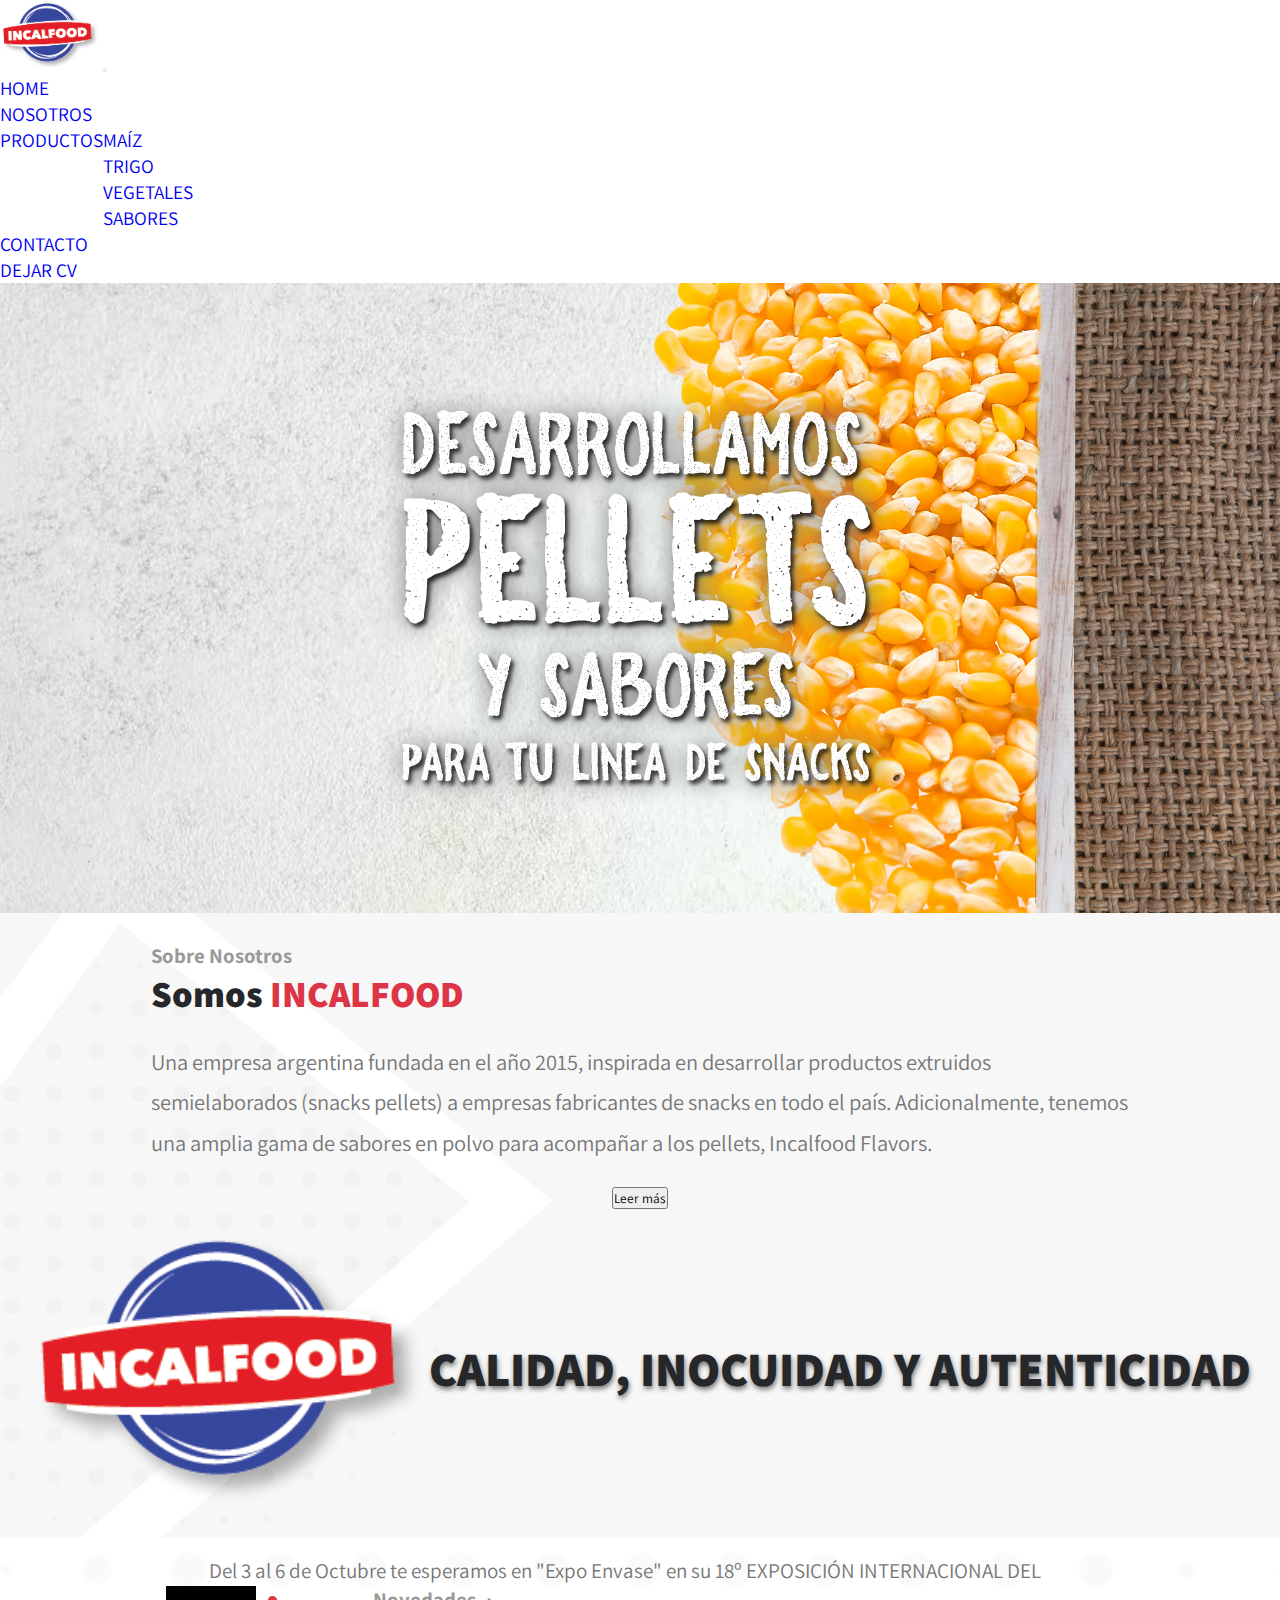
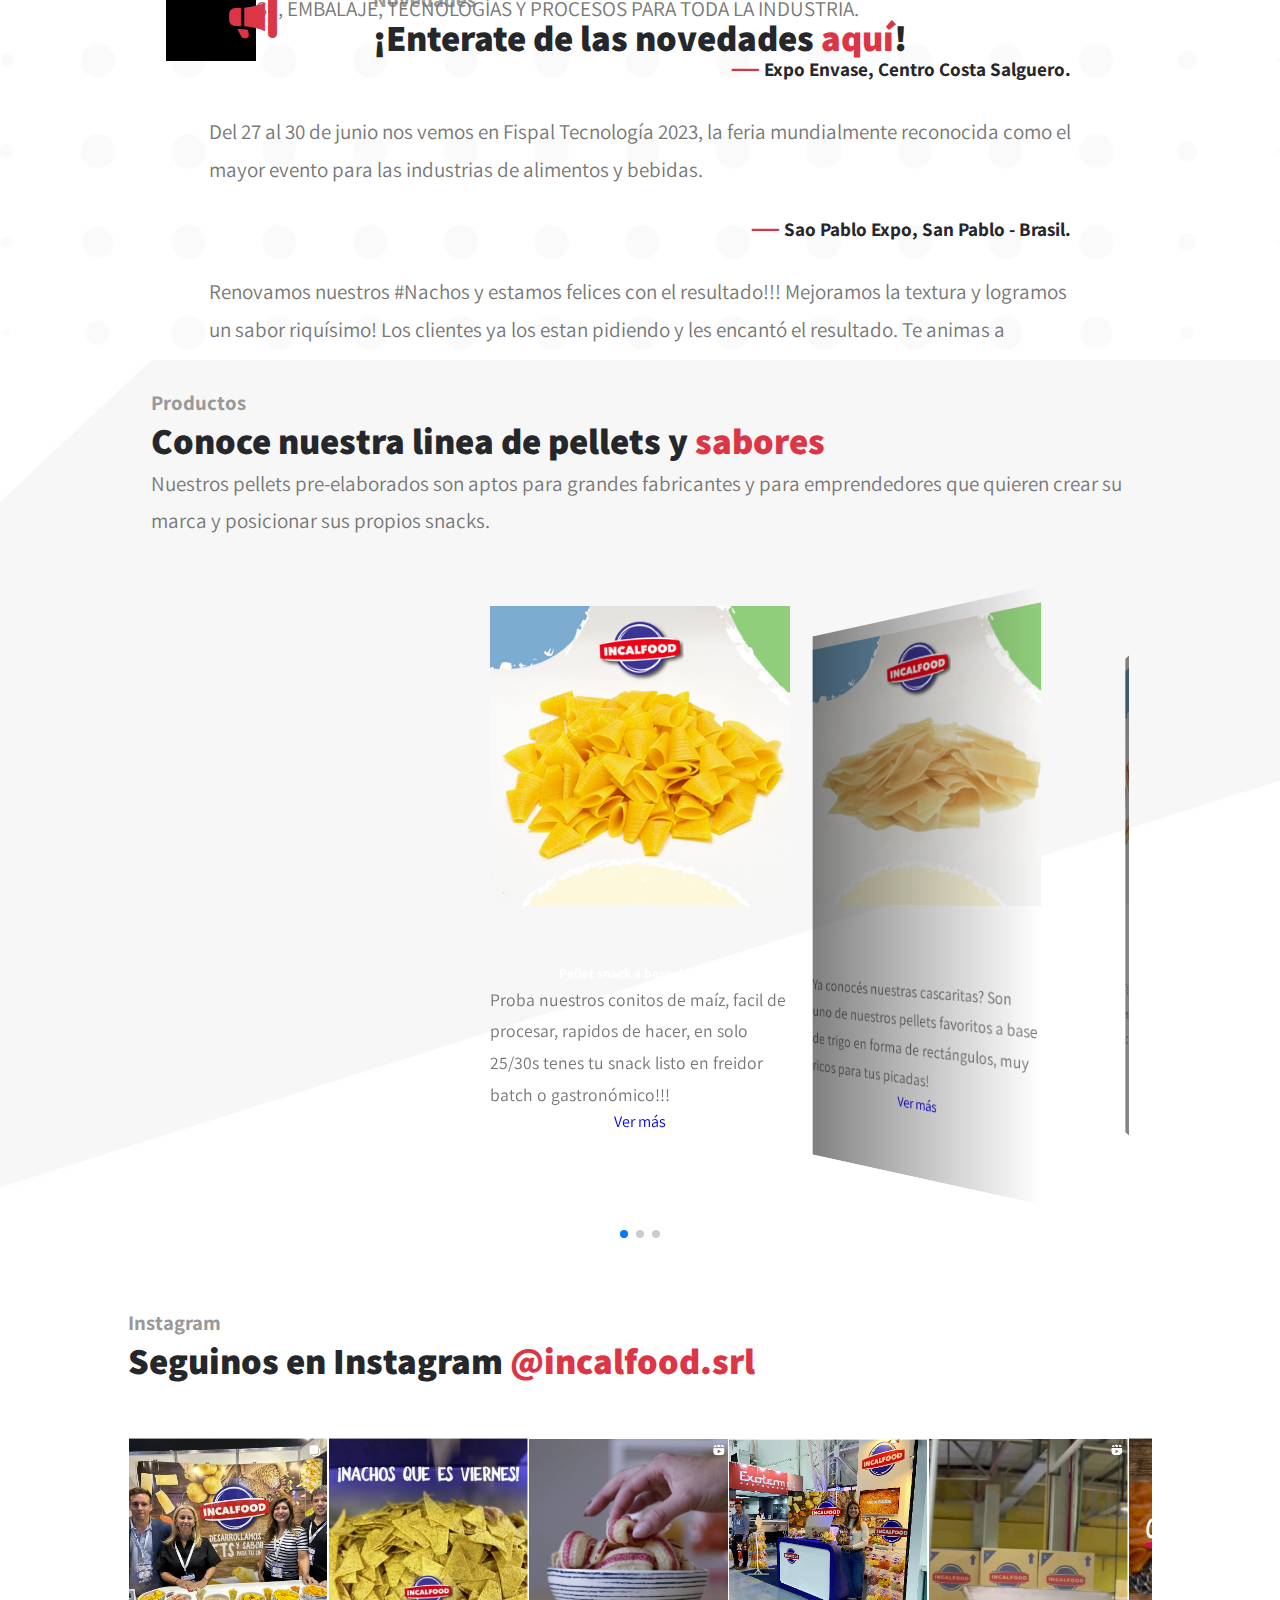
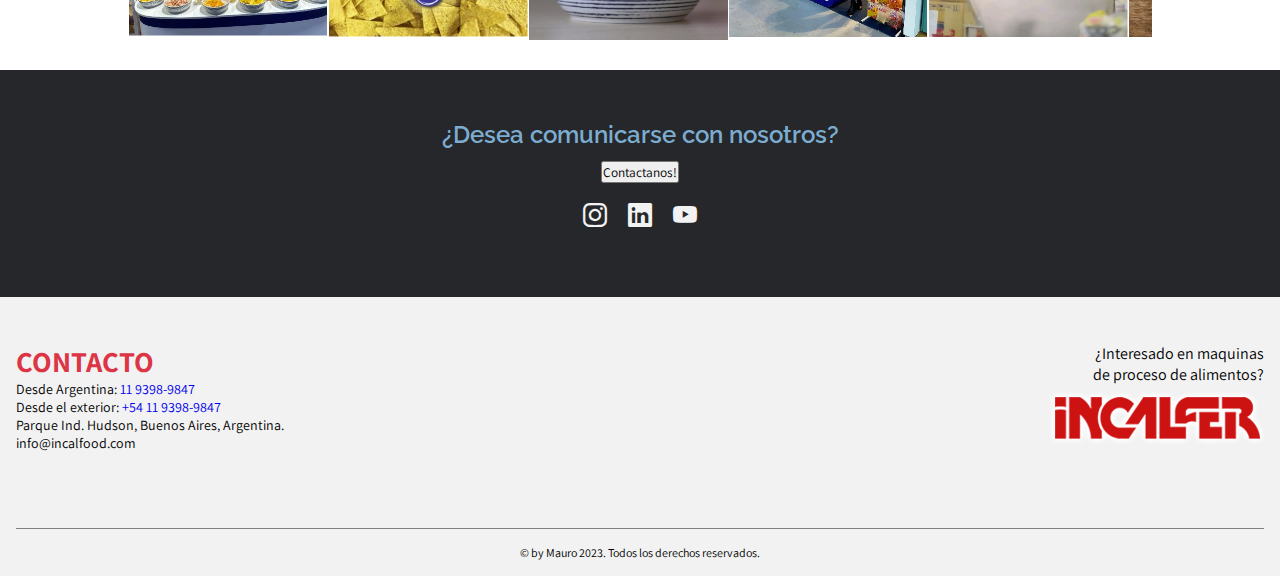
==== index.html @ 0819e93d "termino las pages de pellets items" ====
<!DOCTYPE html>
<html lang="en">

<head>
    <meta charset="UTF-8">
    <meta name="viewport" content="width=device-width, initial-scale=1.0">
    <link rel="apple-touch-icon" sizes="180x180" href="./img/favicon/apple-touch-icon.png">
    <link rel="icon" type="image/png" sizes="32x32" href="./img/favicon/favicon-32x32.png">
    <link rel="icon" type="image/png" sizes="16x16" href="./img/favicon/favicon-16x16.png">
    <link rel="manifest" href="./img/favicon/site.webmanifest">
    <title>Incalfood - Pellets y Sabores para Snacks</title>
    <meta name="description" content="Investigamos y desarrollamos snacks pre-elaborados. Somos Incalfood - Pellets Y Sabores Para Snacks. Pellets de Maíz. Productos Extruidos. Pellets de Trigo.">
    <meta name="keywords" content="Pellets Y Sabores Para Snacks. Pellets de Maíz. Productos Extruidos. Pellets de Trigo.">
    <link href="https://cdn.jsdelivr.net/npm/bootstrap@5.3.1/dist/css/bootstrap.min.css" rel="stylesheet"
        integrity="sha384-4bw+/aepP/YC94hEpVNVgiZdgIC5+VKNBQNGCHeKRQN+PtmoHDEXuppvnDJzQIu9" crossorigin="anonymous">
    <link rel="stylesheet" href="https://cdn.jsdelivr.net/npm/bootstrap-icons@1.10.5/font/bootstrap-icons.css">
    <link
    rel="stylesheet"
    href="https://cdn.jsdelivr.net/npm/swiper@10/swiper-bundle.min.css"
    />
    <link rel="stylesheet" href="./css/styles.css">
</head>
<body>
    <header>
        <!-- <nav class="navbar navbar-expand-lg bg-body-tertiary">
            <div class="container-fluid">
                <a class="navbar-brand" href="./index.html">
                    <img src="./img/Incalfood-Logo-1.png" alt="logo" width="100">
                  </a>
              <button class="navbar-toggler" type="button" data-bs-toggle="collapse" data-bs-target="#navbarNavAltMarkup" aria-controls="navbarNavAltMarkup" aria-expanded="false" aria-label="Toggle navigation">
                <span class="navbar-toggler-icon"></span>
              </button>
              <div class="collapse navbar-collapse" id="navbarNavAltMarkup">
                <div class="navbar-nav">
                  <a class="nav-link active" aria-current="page" href="index.html">Home</a>
                  <a class="nav-link" href="./pages/nosotros.html">Nosotros</a>
                  <a class="nav-link" href="./pages/productos.html">Productos</a>
                  <a class="nav-link" href="./pages/contacto.html">Contacto</a>
                  <a class="nav-link" href="./pages/dejarCv.html">Dejar cv</a>
                </div>
              </div>
            </div>
        </nav> -->
        <nav class="navbar navbar-expand-lg bg-body-tertiary">
            <div class="container-fluid">
                <a class="navbar-brand" href="../index.html">
                    <img src="../img/Incalfood-Logo-1.png" alt="logo" width="100">
                </a>
              <button class="navbar-toggler" type="button" data-bs-toggle="collapse" data-bs-target="#navbarNavDropdown" aria-controls="navbarNavDropdown" aria-expanded="false" aria-label="Toggle navigation">
                <span class="navbar-toggler-icon"></span>
              </button>
              <div class="collapse navbar-collapse" id="navbarNavDropdown">
                <ul class="navbar-nav">
                  <li class="nav-item">
                    <a class="nav-link active" aria-current="page" href="./index.html">Home</a>
                  </li>
                  <li class="nav-item">
                    <a class="nav-link" href="./pages/nosotros.html">Nosotros</a>
                  </li>
                  <li class="nav-item dropdown flexs">
                    <a class="nav-link" href="./pages/productos.html">Productos</a>
                    <a class="nav-link dropdown-toggle" href="..." role="button" data-bs-toggle="dropdown" aria-expanded="false"></a>
                    <ul class="dropdown-menu">
                      <li><a class="dropdown-item" href="./pages/maiz-producto.html">Maíz</a></li>
                      <li><a class="dropdown-item" href="./pages/trigo-producto.html">Trigo</a></li>
                      <li><a class="dropdown-item" href="./pages/vegetales-producto.html">Vegetales</a></li>
                      <li><a class="dropdown-item" href="#">Sabores</a></li>
                    </ul>
                  </li>                  
                  <li class="nav-item">
                    <a class="nav-link" href="./pages/contacto.html">Contacto</a>
                  </li>
                  <li class="nav-item">
                    <a class="nav-link" href="./pages/dejarCv.html">Dejar cv</a>
                  </li>
                </ul>
              </div>
            </div>
        </nav>
    </header>
    <main>
        
            <section class="hero__main">
                <!-- <article class="hero__main-ani">
                    <picture class="hero__main-ani--img">
                        <img src="./img/animation/maizb.png" alt="">
                    </picture>
                </article> -->
                <article class="hero__main-title">
                    <div class="hero__main-title-img">
                        <div class="title-top">
                            <img src="./img/title.png" alt="imagen titulo Desarrollamos Pellets">
                        </div>
                        <div class="title-buttom">
                            <img src="./img/title2.png" alt="imagen titulo Y sabores">
                        </div>
                    </div>
                </article>
            </section>
            <!-- INICIO SECCION SOBRE NOSOTROS -->
            <section class="about-us__cnt">
                <article class="about-us">
                    <div class="about-us__text">
                        <h3>Sobre Nosotros</h3>
                        <h2>Somos <span>INCALFOOD</span></h2>
                        <p>Una empresa argentina fundada en el año 2015, 
                           inspirada en desarrollar productos extruidos 
                           semielaborados (snacks pellets) a empresas fabricantes 
                           de snacks en todo el país. Adicionalmente, tenemos una 
                           amplia gama de sabores en polvo para acompañar a los 
                           pellets, Incalfood Flavors.
                        </p>
                        <div class="button-center">
                            <a href="./pages/nosotros.html"><button type="button" class="btn btn-outline-danger">Leer más</button></a>                      
                        </div>
                    </div>
                    <div class="about-us__img">
                        <img src="./img/Incalfood-Logo-1.png" alt="logo de la empresa">
                        <h2>Calidad, inocuidad y autenticidad</h2>
                    </div>
                </article>
            </section>
            <!-- FIN DE SECCION SOBRE NOSOTROS -->
            <!-- INICIO SECCION NOVEDADES -->
            <section class="container-news">
                <div class="news">
                    <article class="news__icon">
                        <div class="news__icon-cnt">
                            <div class="news__icon-cnt--box">
                                <div class="news__icon-cnt--box-icon"><i class="bi bi-megaphone-fill"></i></div>
                            </div>
                        </div>
                        <div class="news__title">
                            <h3>Novedades</h3>
                            <h2>¡Enterate de las novedades <span>aquí</span>!</h2>
                        </div>
                    </article>
                    <article class="news-carousel">
                        <div id="carouselExampleInterval" class="carousel-dark slide" data-bs-ride="carousel">
                            <div class="carousel-inner">
                              <div class="carousel-item active" data-bs-interval="10000">
                                <div class="news-carousel__body">
                                    <div class="news-carousel__body--text">
                                        <p>Del 3 al 6 de Octubre te esperamos en "Expo Envase" en su 18º EXPOSICIÓN INTERNACIONAL DEL ENVASE, 
                                            EMBALAJE, TECNOLOGÍAS Y PROCESOS PARA TODA LA INDUSTRIA.</p>
                                    </div>
                                    <div class="news-carousel__body--item">
                                        <p class="item-text"><span><i class="bi bi-dash-lg"></i></span> Expo Envase, Centro Costa Salguero.</p>
                                    </div>
                                </div>
                              </div>
                              <div class="carousel-item" data-bs-interval="10000">
                                <div class="news-carousel__body">
                                    <div class="news-carousel__body--text">
                                        <p>Del 27 al 30 de junio nos vemos en Fispal Tecnología 2023, la feria mundialmente reconocida como el 
                                            mayor evento para las industrias de alimentos y bebidas.</p>
                                    </div>
                                    <div class="news-carousel__body--item">
                                        <p class="item-text"><span><i class="bi bi-dash-lg"></i></span> Sao Pablo Expo, San Pablo - Brasil.</p>
                                    </div>
                                </div>
                              </div>
                              <div class="carousel-item" data-bs-interval="10000">
                                    <div class="news-carousel__body--text">
                                        <p>Renovamos nuestros #Nachos y estamos felices con el resultado!!! Mejoramos la textura y logramos un sabor riquísimo! Los clientes ya los estan pidiendo y les encantó el resultado. Te animas a probarlos?</p>
                                    </div>
                                    <div class="news-carousel__body--item">
                                        <p class="item-text">Nueva Formula! Mejor textura y mas sabor</p>
                                    </div>
                              </div>
                            </div>
                        </div>
                    </article>
                </div>
            </section>
            <!-- FIN DE SECCION NOVEDADES -->
            <!-- INICIO DE SECCION PRODUCTOS -->
            <section class="snacks">
                <article class="snacks-cnt">
                    <div class="snacks-cnt__text">
                        <h3>Productos</h3>
                        <h2>Conoce nuestra linea de pellets y <span>sabores</span></h2>
                        <p>Nuestros pellets pre-elaborados son aptos para grandes fabricantes y 
                            para emprendedores que quieren crear su marca y posicionar 
                            sus propios snacks.
                        </p>
                    </div>
                    <div class="snacks-cnt__products">
                        <div class="swiper mySwiper">
                            <div class="swiper-wrapper">
                              <div class="swiper-slide">
                                <div class="card">
                                    <img src="./img/snacks-product/maiz-product (1).jpeg" class="card-img-top" alt="...">
                                    <div class="card-body">
                                      <h5 class="card-title">Pellet snack a base de maíz</h5>
                                      <p class="card-text">Proba nuestros conitos de maíz, facil de procesar, rapidos de hacer, en solo 25/30s tenes tu snack listo en freidor batch o gastronómico!!!</p>
                                      <a href="./pages/productos.html" class="btn btn-success">Ver más</a>
                                    </div>
                                </div> 
                              </div>
                              <div class="swiper-slide">
                                <div class="card">
                                    <img src="./img/snacks-product/trigo-product (1).jpeg" class="card-img-top" alt="...">
                                    <div class="card-body">
                                      <h5 class="card-title">Pellet snack a base de trigo</h5>
                                      <p class="card-text">Ya conocés nuestras cascaritas? Son uno de nuestros pellets favoritos a base de trigo en forma de rectángulos, muy ricos para tus picadas! </p>
                                      <a href="./pages/productos.html" class="btn btn-success">Ver más</a>
                                    </div>
                                </div>
                              </div>
                              <div class="swiper-slide">
                                <div class="card">
                                    <img src="./img/snacks-product/flavors-fondo(1).jpeg" class="card-img-top" alt="...">
                                    <div class="card-body">
                                      <h5 class="card-title">Conoce nuestros sabores para tus snacks!</h5>
                                      <p class="card-text">Tenemos una amplia línea de sabores en polvo para acompañar los pellets, conoce Incalfood Flavors..</p>
                                      <a href="./pages/productos.html" class="btn btn-success">Ver más</a>
                                    </div>
                                </div>
                              </div>                              
                            </div>
                            <div class="swiper-pagination"></div>
                        </div>
                        
                    </div>                        
                </article>
            </section>
            <section class="instagram">
                <div class="instagram-text">
                    <h3>Instagram</h3>
                    <h2>Seguinos en Instagram <span>@incalfood.srl</span></h2>
                </div>
                <div class="instagram-slider">
                    <div class="instagram-slider__track">
                        <div class="instagram-slider__track--slide">
                            <img src="./img/miniaturas/grupo-personas.PNG" alt="ig01">
                        </div>
                        <div class="instagram-slider__track--slide">
                            <img src="./img/miniaturas/nachos.PNG" alt="ig02">
                        </div>
                        <div class="instagram-slider__track--slide">
                            <img src="./img/miniaturas/plato-pancetitas.PNG" alt="ig03">
                        </div>
                        <div class="instagram-slider__track--slide">
                            <img src="./img/miniaturas/expo-persona.PNG" alt="ig04">
                        </div>
                        <div class="instagram-slider__track--slide">
                            <img src="./img/miniaturas/cajas-produccion.PNG" alt="ig05">
                        </div>
                        <div class="instagram-slider__track--slide">
                            <img src="./img/miniaturas/video-conitos.PNG" alt="ig06">
                        </div>
    
                        <div class="instagram-slider__track--slide">
                            <img src="./img/miniaturas/grupo-personas.PNG" alt="ig01">
                        </div>
                        <div class="instagram-slider__track--slide">
                            <img src="./img/miniaturas/nachos.PNG" alt="ig02">
                        </div>
                        <div class="instagram-slider__track--slide">
                            <img src="./img/miniaturas/plato-pancetitas.PNG" alt="ig03">
                        </div>
                        <div class="instagram-slider__track--slide">
                            <img src="./img/miniaturas/expo-persona.PNG" alt="ig04">
                        </div>
                        <div class="instagram-slider__track--slide">
                            <img src="./img/miniaturas/cajas-produccion.PNG" alt="ig05">
                        </div>
                        <div class="instagram-slider__track--slide">
                            <img src="./img/miniaturas/video-conitos.PNG" alt="ig06">
                        </div>
                    </div>
                </div>
            </section>
        
    </main>
    <footer>
        <section class="communicate">
            <div class="communicate__text">
                <h2>¿Desea comunicarse con nosotros?</h2>
                <div class="button-center">
                    <a href="./pages/contacto.html"><button type="button" class="btn btn-outline-light">Contactanos!</button></a>                  
                </div>
            </div>
            <div class="communicate__social">
                <a href="#"><i class="bi bi-social bi-instagram"></i></a>
                <a href="#"><i class="bi bi-social bi-linkedin"></i></a>
                <a href="#"><i class="bi bi-social bi-youtube"></i></a>
            </div>
        </section>            
        <section class="footer__page">
            <div class="footer__top">
                <div class="footer__top--contact">
                    <h2>CONTACTO</h2>
                    <ul>
                        <li>Desde Argentina: <a href="1193989847">11 9398-9847</a></li>
                        <li>Desde el exterior: <a href="+541193989847">+54 11 9398-9847</a></li>
                        <li>Parque Ind. Hudson, Buenos Aires, Argentina.</li>
                        <li>info@incalfood.com</li>
                    </ul>
                </div>
                <div class="footer__top--incalfer">
                    <p>¿Interesado en maquinas
                        <br>de proceso de alimentos?
                    </p>
                    <a href="#">
                        <img src="./img/incalfer.png" alt="logo incalfer">
                    </a>
                </div>                
            </div>
            <div class="footer__bottom">
                <div class="footer__bottom--text">
                    <p>&copy; by Mauro 2023. Todos los derechos reservados.</p>
                </div>
            </div>
        </section>
    </footer>
    <script src="https://cdn.jsdelivr.net/npm/bootstrap@5.3.1/dist/js/bootstrap.bundle.min.js"
        integrity="sha384-HwwvtgBNo3bZJJLYd8oVXjrBZt8cqVSpeBNS5n7C8IVInixGAoxmnlMuBnhbgrkm"
        crossorigin="anonymous">
    </script>
    <script src="https://cdn.jsdelivr.net/npm/swiper@10/swiper-bundle.min.js"></script>
    <script>
        var swiper = new Swiper(".mySwiper", {
          effect: "coverflow",
          grabCursor: true,
          centeredSlides: true,
          slidesPerView: "auto",
          coverflowEffect: {
            rotate: 50,
            stretch: 0,
            depth: 100,
            modifier: 1,
            slideShadows: true,
          },
          pagination: {
            el: ".swiper-pagination",
          },
        });
      </script>
</body>

</html>
---- css/styles.css ----
@import url("https://fonts.googleapis.com/css2?family=Assistant:wght@600;700;800&family=Raleway:wght@300;400;500&family=Signika:wght@300;400;500;600;700&display=swap");
* {
  padding: 0;
  margin: 0;
  box-sizing: border-box;
  list-style: none;
  text-decoration: none;
  font-family: "Assistant", sans-serif;
}

img {
  max-width: 100%;
}

h3 {
  font-size: 1.5rem;
}

main h3 {
  color: #999;
  font-size: 1.3rem;
}
main h2 {
  font-size: 1.8rem;
  font-weight: 800;
  color: #25272a;
}
main h2 > span {
  color: #dc3545;
}
@media screen and (min-width: 992px) {
  main h2 {
    font-size: 2.3rem;
  }
}
main p {
  text-align: start;
  color: #777;
}
@media screen and (min-width: 768px) {
  main p {
    line-height: 1.8;
    font-size: 1.125rem;
  }
}
@media screen and (min-width: 992px) {
  main p {
    font-size: 1.3125rem;
  }
}

@media screen and (min-width: 992px) {
  .container-fluid {
    width: 80%;
  }
  .navbar-collapse {
    justify-content: center;
  }
  .navbar-nav {
    gap: 3rem;
    text-transform: uppercase;
    font-size: 1.2rem;
  }
}
.flexs {
  display: flex;
}

.navbar-nav {
  --bs-nav-link-color: #25272a;
  --bs-nav-link-hover-color: #dc3545;
  --bs-navbar-active-color:#35489e;
}

.button-center {
  display: flex;
  flex-wrap: wrap;
  justify-content: center;
  align-items: center;
}

body {
  width: 100%;
  display: flex;
  flex-direction: column;
  flex-wrap: wrap;
  align-content: center;
  justify-content: center;
  max-width: 152.5rem;
  margin: 0 auto;
}

main {
  display: flex;
  flex-direction: column;
  width: inherit;
}

footer {
  width: 100%;
}

.hero__banner, .hero__banner-lg {
  background-image: url(../img/hero.jpg);
  background-repeat: no-repeat;
  background-size: cover;
  background-position: center;
  display: flex;
  flex-direction: column;
  justify-content: center;
  align-items: center;
  padding: 3rem;
  height: 30vh;
  text-shadow: gray 1px 3px 5px;
}
@media screen and (min-width: 768px) {
  .hero__banner, .hero__banner-lg {
    align-items: start;
    height: 20vh;
  }
}
@media screen and (min-width: 992px) {
  .hero__banner, .hero__banner-lg {
    height: unset;
  }
}
.hero__banner > h2, .hero__banner-lg > h2, .hero__banner span, .hero__banner-lg span {
  color: #fe9402;
  font-family: "Signika", sans-serif;
  font-weight: 600;
  text-align: start;
  font-size: 4rem;
}
.hero__banner > h2 > span, .hero__banner-lg > h2 > span, .hero__banner span > span, .hero__banner-lg span > span {
  margin: 1rem;
}
@media screen and (min-width: 992px) {
  .hero__banner > h2, .hero__banner-lg > h2, .hero__banner span, .hero__banner-lg span {
    font-size: 6.5rem;
    color: #fff;
  }
}

.hero__banner-lg {
  align-items: start;
  padding: 1.5rem;
}
.hero__banner-lg > h2, .hero__banner-lg span {
  font-size: 3.2rem;
  margin: 0;
  line-height: 1;
}
@media screen and (min-width: 992px) {
  .hero__banner-lg > h2, .hero__banner-lg span {
    font-size: 6.5rem;
    padding: 4rem;
    width: 100%;
  }
}

.hero__main {
  background-image: url(../img/hero.jpg);
  background-repeat: no-repeat;
  background-size: cover;
  background-position: center;
  display: flex;
  flex-direction: column;
  justify-content: center;
  align-items: center;
  padding: 2.3rem;
  height: 70vh;
  /* &-ani{
      position: relative;
      width: 100%;
      &--img{
          >img{
              width: 50%;
              position: absolute;
              left: 0;
              top: 0;
          }
      }
  } */
}
.hero__main-title {
  display: flex;
  flex-direction: column;
  justify-content: center;
  align-items: center;
  margin: 1rem;
}
.hero__main-title-img {
  display: flex;
  flex-direction: column;
  filter: drop-shadow(0 0 0.75rem gray);
}
.hero__main-title-img .title-top {
  animation: rotate-hor-center 0.9s cubic-bezier(0.455, 0.03, 0.515, 0.955) both;
}
@keyframes rotate-hor-center {
  0% {
    transform: rotateX(0);
  }
  100% {
    transform: rotateX(-360deg);
  }
}
.hero__main-title-img .title-buttom {
  animation: scale-in-center 0.5s cubic-bezier(0.25, 0.46, 0.45, 0.94) 0.8s both;
}
@keyframes scale-in-center {
  0% {
    transform: scale(0);
    opacity: 1;
  }
  100% {
    transform: scale(1);
    opacity: 1;
  }
}

.container-news,
.news,
.news-carousel {
  display: flex;
  flex-direction: column;
  justify-content: center;
  align-items: center;
  width: 100%;
}

.container-news {
  height: 85vh;
  background-color: #fff;
  background-image: url(../img/bg/shape_bg.png);
  background-repeat: no-repeat;
  background-size: cover;
  background-position: center;
}
@media screen and (min-width: 399px) {
  .container-news {
    height: 60vh;
  }
}
@media screen and (min-width: 768px) {
  .container-news {
    height: auto;
  }
}
@media screen and (min-width: 992px) {
  .container-news {
    flex-wrap: wrap;
    height: unset;
  }
}

.news {
  /* @include flex (column, center, center); */
  padding: 2rem;
  height: 100%;
}
@media screen and (min-width: 992px) {
  .news {
    padding: 3rem;
  }
}
.news__icon {
  width: 100%;
}
@media screen and (min-width: 992px) {
  .news__icon {
    width: 80%;
  }
}
.news__icon-cnt {
  display: flex;
  flex-direction: column;
  height: 7rem;
  width: 100%;
}
@media screen and (min-width: 992px) {
  .news__icon-cnt {
    height: unset;
    width: unset;
  }
}
.news__icon-cnt--box {
  position: relative;
  width: 100%;
}
.news__icon-cnt--box-icon {
  position: absolute;
  background-color: #000;
  width: 75px;
  height: 60px;
  top: 0;
  left: 0;
  margin: 0;
  padding: 0;
}
@media screen and (min-width: 399px) {
  .news__icon-cnt--box-icon {
    width: 90px;
    height: 75px;
  }
}
.news__icon-cnt--box :hover .bi-megaphone-fill {
  animation: shake-lr 0.7s cubic-bezier(0.455, 0.03, 0.515, 0.955) both;
}
@keyframes shake-lr {
  0%, 100% {
    transform: rotate(0deg);
    transform-origin: 50% 50%;
  }
  10% {
    transform: rotate(8deg);
  }
  20%, 40%, 60% {
    transform: rotate(-10deg);
  }
  30%, 50%, 70% {
    transform: rotate(10deg);
  }
  80% {
    transform: rotate(-8deg);
  }
  90% {
    transform: rotate(8deg);
  }
}
.news__title {
  display: flex;
  flex-direction: column;
}
@media screen and (min-width: 992px) {
  .news__title {
    width: 100%;
    flex-wrap: wrap;
    align-content: center;
  }
}
.news-carousel {
  /* @include flex (row, center, flex-start); */
  align-items: flex-start;
  padding: 2rem;
  height: 250px;
}
@media screen and (min-width: 992px) {
  .news-carousel {
    max-width: 926px;
    /* height: unset; */
  }
}
.news-carousel__body--text > p {
  padding: 1.5rem 0;
  line-height: 1.8;
}

.bi-megaphone-fill {
  color: #dc3545;
  font-size: 3rem;
  position: absolute;
  right: -23%;
}

.next {
  font-size: 1.5rem;
  font-weight: 900;
}

.item-text {
  font-size: 1.2rem;
  font-weight: 700;
  color: #25272a;
  display: flex;
  justify-content: flex-end;
}
.item-text .bi-dash-lg {
  position: unset;
  font-size: 2.3rem;
  color: #dc3545;
  display: flex;
  align-items: baseline;
}

.about-us__cnt {
  background-color: #f2f2f2;
  background-image: url(../img/bg/bg_3.jpg);
  background-repeat: no-repeat;
  background-size: cover;
  background-position: center;
}
.about-us__cnt .about-us {
  display: flex;
  flex-direction: column;
  min-height: 15rem;
  margin: 1.8rem;
}
@media screen and (min-width: 768px) {
  .about-us__cnt .about-us {
    display: flex;
    flex-wrap: wrap;
    align-content: center;
  }
}
@media screen and (min-width: 768px) {
  .about-us__cnt .about-us__text {
    max-width: 80%;
    margin: 0 auto;
  }
}
.about-us__cnt .about-us__text > p {
  padding: 1.5rem 0;
}
@media screen and (min-width: 768px) {
  .about-us__cnt .about-us__text > p {
    font-size: 1.4rem;
  }
}
@media screen and (min-width: 768px) {
  .about-us__cnt .about-us__text > h1 {
    font-size: 2rem;
    font-weight: 700;
  }
}
.about-us__cnt .about-us__img {
  display: flex;
  flex-direction: column;
  justify-content: center;
  align-items: center;
  margin-top: 1.2rem;
}
.about-us__cnt .about-us__img > h2,
.about-us__cnt .about-us__img span {
  display: flex;
  flex-direction: column;
  justify-content: center;
  align-items: center;
  text-align: center;
  color: #25272a;
  text-shadow: #777 1px 3px 5px;
  font-size: 3rem;
  font-family: "Assistant", sans-serif;
  font-weight: 800;
  text-transform: uppercase;
}
.about-us__cnt .about-us__img > img {
  width: 250px;
}
@media screen and (min-width: 768px) {
  .about-us__cnt .about-us__img > img {
    width: 400px;
  }
}
@media screen and (min-width: 992px) {
  .about-us__cnt .about-us__img {
    display: flex;
    flex-direction: row;
    justify-content: space-around;
    align-items: center;
  }
}

.swiper {
  width: 100%;
  padding-top: 50px;
  padding-bottom: 50px;
}

.swiper-slide {
  background-position: center;
  background-size: cover;
  width: 300px;
}

.snacks {
  color: #fff;
  background-image: url(../img/bg/bg_10.jpg);
  background-repeat: no-repeat;
  background-size: 100% 90%;
  background-position: center top;
}
.snacks-cnt {
  display: flex;
  flex-direction: column;
  justify-content: center;
  align-items: center;
  margin: 1.8rem;
}
@media screen and (min-width: 992px) {
  .snacks-cnt__text {
    width: 80%;
  }
}
.snacks-cnt__products {
  width: 100%;
}
@media screen and (min-width: 992px) {
  .snacks-cnt__products {
    width: 80%;
  }
}
.snacks-cnt__products .card {
  border-radius: unset;
  margin: 1rem auto;
  line-height: 1.5;
  max-width: 22rem;
}
.snacks-cnt__products .card > img {
  border-radius: unset;
}
.snacks-cnt__products .card-body {
  display: flex;
  flex-direction: column;
  justify-content: center;
  align-items: center;
  height: 17em;
}
@media screen and (min-width: 992px) {
  .snacks-cnt__products .card-body > p {
    font-size: 1.1rem;
  }
}

@media screen and (min-width: 992px) {
  .instagram {
    display: flex;
    flex-direction: column;
    flex-wrap: wrap;
    align-content: space-around;
    width: 100%;
  }
}
.instagram-text {
  margin: 1.8rem;
}
@media screen and (min-width: 992px) {
  .instagram-text {
    width: 80%;
  }
}
.instagram-slider {
  width: 80vw;
  height: auto;
  margin: 1.5rem auto;
  overflow: hidden;
}
.instagram-slider__track {
  display: flex;
  animation: scroll 50s linear infinite;
  -webkit-animation: scroll 50s linear infinite;
  width: 2400px;
}
.instagram-slider__track--slide {
  width: 200px;
}
.instagram-slider__track--slide > img {
  width: 100%;
}

@keyframes scroll {
  0% {
    -webkit-animation: translateX(0);
    transform: translateX(0);
  }
  100% {
    -webkit-animation: translateX(-1200px);
    transform: translateX(-1200px);
  }
}
.communicate {
  background-color: #25272a;
  padding: 3.125rem 0;
  text-align: center;
}
.communicate__text {
  padding: 0 1rem 0 1rem;
}
.communicate__text > h2 {
  font-size: 1.5rem;
  padding-bottom: 0.8rem;
  font-family: "Raleway", sans-serif;
  color: #7cacd0;
  font-weight: 600;
}
.communicate__social {
  display: flex;
  flex-direction: row;
  justify-content: center;
  align-items: center;
  margin: 1rem;
  gap: 1.3rem;
  flex-wrap: wrap;
}
.communicate__social .bi-social {
  color: #f2f2f2;
  font-size: 1.5rem;
}
.communicate__social .bi-social:hover {
  color: #dc3545;
}

.footer__top {
  background-color: #f2f2f2;
  display: flex;
  flex-direction: row;
  padding-top: 1.875rem;
  padding-bottom: 3.125rem;
}
.footer__top--contact {
  font-size: 14px;
  padding: 1rem;
  width: 50%;
}
.footer__top--contact > h2 {
  font-size: 1.8rem;
  color: #dc3545;
  font-weight: 700;
}
.footer__top--contact > ul {
  display: flex;
  flex-direction: column;
  margin-bottom: 10px;
  padding: 0;
}
.footer__top--incalfer {
  text-align: end;
  padding: 1rem;
  width: 50%;
}

.footer__bottom {
  background-color: #f2f2f2;
}
.footer__bottom--text > p {
  margin: 0 1rem 0 1rem;
  padding: 1rem 0;
  font-size: 12px;
  border-top: 1px solid gray;
  text-align: center;
}

.company__content-top {
  display: flex;
  flex-direction: column;
  justify-content: center;
  align-items: center;
  flex-wrap: wrap;
  padding: 1.3rem;
  width: 80%;
  margin: 0 auto;
  margin-bottom: 3rem;
}
.company__content-top > h2 {
  font-family: "Raleway", sans-serif;
  font-size: 2.25rem;
  font-weight: 800;
  margin-bottom: 1.6rem;
  color: #25272a;
}
.company__content-top--text > p {
  font-size: 1rem;
  line-height: 2;
}
@media screen and (min-width: 768px) {
  .company__content-top--text {
    display: flex;
    flex-direction: column;
    width: 80%;
  }
  .company__content-top--text > p {
    font-size: 1.125rem;
  }
}
.company__content-img {
  width: 100%;
  display: flex;
  justify-content: center;
  align-items: center;
}
.company__content-img > img {
  width: 80%;
  margin-top: -10%;
  padding-top: 0.7rem;
}
@media screen and (min-width: 768px) {
  .company__content-img > img {
    width: 50%;
    margin: -7%;
    padding: 1rem 0;
  }
}
@media screen and (min-width: 992px) {
  .company__content-img > img {
    width: 50%;
    margin: -5%;
  }
}
@media screen and (min-width: 992px) {
  .company__content-img {
    width: 50%;
    margin: 0 auto;
    background-color: #fff;
  }
}
.company__content-bt {
  background-image: url(../img/bg/bg_4.jpg);
  background-position: center;
}
.company__content-bt--mision {
  padding: 5rem 1.8rem 2.3rem 1.8rem;
  background-color: #f2f2f2;
  background-image: url(../img/bg/bg_4.jpg);
  text-align: center;
}
@media screen and (min-width: 992px) {
  .company__content-bt--mision {
    padding: 2.3rem 1.8rem 0.3rem 1.8rem;
  }
}
.company__content-bt--calidad, .company__content-bt--filosofia {
  padding: 1.8rem;
}
@media screen and (min-width: 768px) {
  .company__content-bt--calidad p, .company__content-bt--filosofia p {
    padding-top: 0;
    padding-bottom: 2rem;
  }
}
.company__content-bt h2 {
  font-family: "Signika", sans-serif;
  font-size: 1.8rem;
  text-align: center;
  margin: 1rem;
  color: #25272a;
}
.company__content-bt--img {
  margin: 0;
}
@media screen and (min-width: 992px) {
  .company__content-bt--img {
    display: flex;
    justify-content: flex-end;
  }
}
.company__content-bt--img img {
  display: flex;
  width: 100%;
  margin: 0;
  max-width: unset;
}
@media screen and (min-width: 768px) {
  .company__content-bt--img img {
    width: 80%;
    display: flex;
    padding: 2rem 0;
    margin: 0 auto;
  }
}
@media screen and (min-width: 992px) {
  .company__content-bt--img img {
    margin: 0;
    padding: 0;
  }
}
@media screen and (min-width: 992px) {
  .company__content-bt {
    display: grid;
    grid-template-columns: 1fr 1fr;
    grid-template-rows: 1fr 1fr;
    padding: 4rem 0;
  }
  .company__content-bt--filosofia, .company__content-bt--calidad, .company__content-bt--mision {
    display: flex;
    flex-direction: column;
    justify-content: space-evenly;
    align-items: center;
  }
  .company__content-bt--filosofia p,
  .company__content-bt--filosofia h2, .company__content-bt--calidad p,
  .company__content-bt--calidad h2, .company__content-bt--mision p,
  .company__content-bt--mision h2 {
    width: 60%;
    margin: 0 auto;
  }
  .company__content-bt--filosofia h2, .company__content-bt--calidad h2, .company__content-bt--mision h2 {
    text-align: center;
  }
  .company__content-bt .stand-feria {
    grid-column: 2;
  }
}
@media screen and (min-width: 992px) and (min-width: 768px) {
  .company__content-bt .stand-feria {
    display: flex;
    justify-content: flex-start;
  }
}
@media screen and (min-width: 992px) {
  .company__content-bt--filosofia {
    grid-column: 1;
    grid-row: 2;
  }
  .company__content-bt--mision {
    width: 100%;
    height: 20vh;
  }
}

.product {
  width: 80%;
  display: flex;
  margin: 0 auto;
}
@media screen and (min-width: 768px) {
  .product {
    width: 100%;
  }
}
.product-cnt {
  width: 100%;
  display: flex;
  flex-direction: row;
  justify-content: center;
  align-items: center;
  flex-wrap: wrap;
}
.product-cnt__box {
  /* width: 100%;
  max-width: 21.875rem;
  max-height: 31.25rem; */
  margin: 2rem;
  border-radius: 18px;
  border: #f2f2f2 solid 3px;
  background-color: #fff;
}
@media screen and (min-width: 768px) {
  .product-cnt__box {
    min-width: 300px;
  }
}
.product-cnt__box--top {
  min-width: 80%;
}
.product-cnt__box--top > img {
  width: 100%;
  height: 6.25rem;
  border-radius: 5px 5px 0px 0px;
}
@media screen and (min-width: 768px) {
  .product-cnt__box--top > img {
    height: 8rem;
  }
}
.product-cnt__box--title {
  margin-top: -15px;
  margin-bottom: 2rem;
  text-align: center;
  position: relative;
}
.product-cnt__box--title-text > h2 > span {
  color: #fe9402;
  font-size: 28px;
  background: #fff;
  border-radius: 5px;
  box-shadow: 0 2px 15px 0 rgba(0, 0, 0, 0.1);
  padding: 1rem;
}

.mySwiperSnack {
  width: 100%;
  height: 100%;
  padding-top: 1rem;
  max-width: 21.875rem;
}

.slide-snack {
  text-align: center;
  font-size: 18px;
  background: #f2f2f2;
  border-radius: 50%;
  display: flex;
  justify-content: center;
  align-items: center;
}
.slide-snack > img {
  display: block;
  width: 100%;
  height: 100%;
  -o-object-fit: cover;
     object-fit: cover;
  border-radius: 50%;
}

.slide-snack {
  width: 60%;
}

.manteca {
  background-color: #dc3545;
}

.incalfer,
.incalfer-cnt__banner,
.fritura-cnt__body,
.fritura-cnt__body-box--text,
.fritura-cnt__body--img {
  display: flex;
  flex-direction: column;
  justify-content: center;
  align-items: center;
}

.incalfer-cnt {
  background-image: url(../img/snacks-product/incalfer/banner-incalfer.jpg);
  background-repeat: no-repeat;
  background-size: cover;
  background-position: center;
  width: 100%;
  height: 30vh;
}
.incalfer-cnt__banner {
  padding: 2rem;
  height: 100%;
  align-items: flex-start;
}
@media screen and (min-width: 768px) {
  .incalfer-cnt__banner > h2, .incalfer-cnt__banner p {
    width: 60%;
  }
}
.incalfer-cnt__banner > h2 {
  color: #dc3545;
}
.incalfer-cnt__banner > p {
  line-height: unset;
  font-size: 1rem;
}

.fritura-cnt__body {
  background-color: #dbdbdb;
}
@media screen and (min-width: 992px) {
  .fritura-cnt__body {
    flex-direction: row;
  }
}
.fritura-cnt__body-box {
  display: flex;
  padding: 2rem;
}
@media screen and (min-width: 992px) {
  .fritura-cnt__body-box {
    width: 60%;
  }
}
.fritura-cnt__body-box--text {
  text-align: center;
}
@media screen and (min-width: 992px) {
  .fritura-cnt__body-box--text {
    margin: 0 3rem;
  }
  .fritura-cnt__body-box--text > p {
    text-align: center;
  }
}
.fritura-cnt__body--img {
  align-items: flex-end;
}
.fritura-cnt__body--img > img {
  width: 100%;
}
@media screen and (min-width: 768px) {
  .fritura-cnt__body--img > img {
    width: 80%;
  }
}
@media screen and (min-width: 992px) {
  .fritura-cnt__body--img > img {
    width: 100%;
  }
}
@media screen and (min-width: 992px) {
  .fritura-cnt__body--img {
    width: 50%;
  }
}

.productos__snack-item {
  margin: 0 3.5625rem;
  border-bottom: 1px solid #ddd;
}
@media screen and (min-width: 768px) {
  .productos__snack-item {
    display: flex;
    flex-direction: row;
    justify-content: flex-start;
    align-items: center;
    margin: 2rem;
  }
}
@media screen and (min-width: 992px) {
  .productos__snack-item {
    justify-content: space-evenly;
    padding: 3rem;
  }
}
.productos__snack-item--crsl {
  width: 300px;
  height: 300px;
  margin: 0 auto;
}
@media screen and (min-width: 768px) {
  .productos__snack-item--crsl {
    width: 40%;
    height: 40%;
    padding: 2rem;
  }
}
@media screen and (min-width: 992px) {
  .productos__snack-item--crsl {
    margin: 0;
    width: 30%;
    height: 30%;
  }
}
.productos__snack-item--text {
  display: flex;
  justify-content: center;
  margin: 2rem 0;
}
.productos__snack-item--text .snack-item--text > h2 {
  font-size: 1.325rem;
  color: #777;
}
.productos__snack-item--text .snack-item--text > p {
  color: #a29f9e;
  font-size: 1rem;
}
.productos__snack-item--text .snack-item--text > p > strong {
  text-transform: uppercase;
  margin-top: 0.5em;
}
@media screen and (min-width: 992px) {
  .productos__snack-item--text .snack-item--text > h2 {
    font-size: 1.725em;
  }
  .productos__snack-item--text .snack-item--text > p {
    font-size: 1.0938rem;
  }
}

.planchita {
  border-bottom: none;
}

.contact-page {
  /* background-image: radial-gradient(#fbf9f6,$gray); */
  display: flex;
  flex-direction: column;
  margin: 3.125rem;
}
.contact-page__icon {
  font-size: 2rem;
  color: #dc3545;
}
.contact-page__icon:hover {
  color: #35489e;
}
.contact-page__text {
  display: flex;
  justify-content: center;
}
.contact-page__text > a {
  color: #777;
  font-size: 1.3rem;
  margin: 0.5rem;
}
.contact-page__info {
  background-image: url(../img/bg/shape_bg.png);
  background-repeat: no-repeat;
  background-size: initial;
  background-position: right;
  display: flex;
  flex-direction: column;
  gap: 1rem;
  padding-bottom: 2rem;
  border-bottom: rgba(109, 107, 108, 0.8078431373) solid 1px;
}
.contact-page__info--location, .contact-page__info--phone, .contact-page__info--email, .contact-page__info--social {
  display: flex;
  gap: 2.3rem;
}
@media screen and (min-width: 768px) {
  .contact-page__info {
    display: flex;
    flex-direction: row;
    justify-content: space-evenly;
    align-items: center;
    height: 35vh;
    padding: 0;
  }
  .contact-page__info--location, .contact-page__info--phone, .contact-page__info--email, .contact-page__info--social {
    height: 50%;
    display: flex;
    flex-direction: row;
    flex-wrap: wrap;
    justify-content: center;
    align-items: flex-start;
  }
  .contact-page__info .contact-page__text {
    text-align: center;
  }
}
@media screen and (min-width: 992px) {
  .contact-page__info {
    background-position: left top;
  }
  .contact-page__info--location, .contact-page__info--phone, .contact-page__info--email, .contact-page__info--social {
    height: 50%;
    display: flex;
    flex-direction: row;
    justify-content: center;
    align-items: flex-start;
  }
  .contact-page__info .contact-page__icon {
    font-size: 3rem;
  }
}
@media screen and (min-width: 768px) {
  .contact-page__info--tel {
    font-size: 1.5rem;
  }
}
.contact-page__info--text {
  font-size: 1.2rem;
  font-weight: bold;
}
@media screen and (min-width: 768px) {
  .contact-page__info--text {
    font-size: 3rem;
  }
}
.contact-page__form {
  width: 100%;
  background-color: #fff;
  display: flex;
}
.contact-page__form--cnt {
  width: 100%;
  display: flex;
  flex-direction: column;
}
@media screen and (min-width: 992px) {
  .contact-page__form--cnt {
    width: 60%;
    margin: 3rem auto;
  }
}
.contact-page__form--cnt label {
  color: #25272a;
  font-size: 15px;
  width: 100%;
  display: flex;
  flex-direction: column;
  margin: 1rem 0;
}
.contact-page__form--cnt input, .contact-page__form--cnt textarea, .contact-page__form--cnt select {
  margin: 0.5rem 0;
  display: flex;
  color: #6d6b6c;
  border: 1px dashed #ccc;
  border-radius: 3px;
  height: 45px;
  width: 100%;
}
.contact-page__form--cnt input:hover, .contact-page__form--cnt textarea:hover, .contact-page__form--cnt select:hover {
  border: 1px dashed #333;
  border-radius: 3px;
}
.contact-page__form--cnt input:focus-visible, .contact-page__form--cnt textarea:focus-visible, .contact-page__form--cnt select:focus-visible {
  outline: 2px none;
  border-radius: 3px;
}
.contact-page__form--cnt textarea {
  width: 100%;
  height: 100px;
}
.contact-page__map {
  border-top: rgba(109, 107, 108, 0.8078431373) solid 1px;
  display: flex;
  justify-content: center;
  padding: 1rem 0;
}
.contact-page__map iframe {
  width: 350px;
  height: 400px;
}
@media screen and (min-width: 992px) {
  .contact-page__map iframe {
    width: 60%;
    height: 600px;
  }
}

.sign {
  background-image: radial-gradient(#fbf9f6, #f2f2f2);
  padding: 3.125rem;
}
.sign__text {
  display: flex;
  flex-direction: column;
  justify-content: center;
  align-items: center;
}
.sign__text > h2 {
  color: #25272a;
  font-family: "Raleway", sans-serif;
  font-size: 1.5rem;
  font-weight: 600;
  line-height: 1.2;
  margin-bottom: 2rem;
  text-align: center;
  max-width: 500px;
}
.sign__text > p {
  background-color: #90ce7b;
  border-radius: 25% 10%;
  padding: 2rem;
}

@media screen and (min-width: 992px) {
  .carrusel-img {
    background-image: radial-gradient(#fbf9f6, #f2f2f2);
    display: flex;
    justify-content: center;
    padding: 3rem;
  }
}
@media screen and (min-width: 992px) {
  .carrusel-img__container {
    width: 60%;
    display: flex;
    justify-content: center;
  }
}
@media screen and (min-width: 992px) {
  .carrusel-img__container--carousel {
    width: 80%;
  }
}

a {
  text-decoration: none;
}/*# sourceMappingURL=styles.css.map */
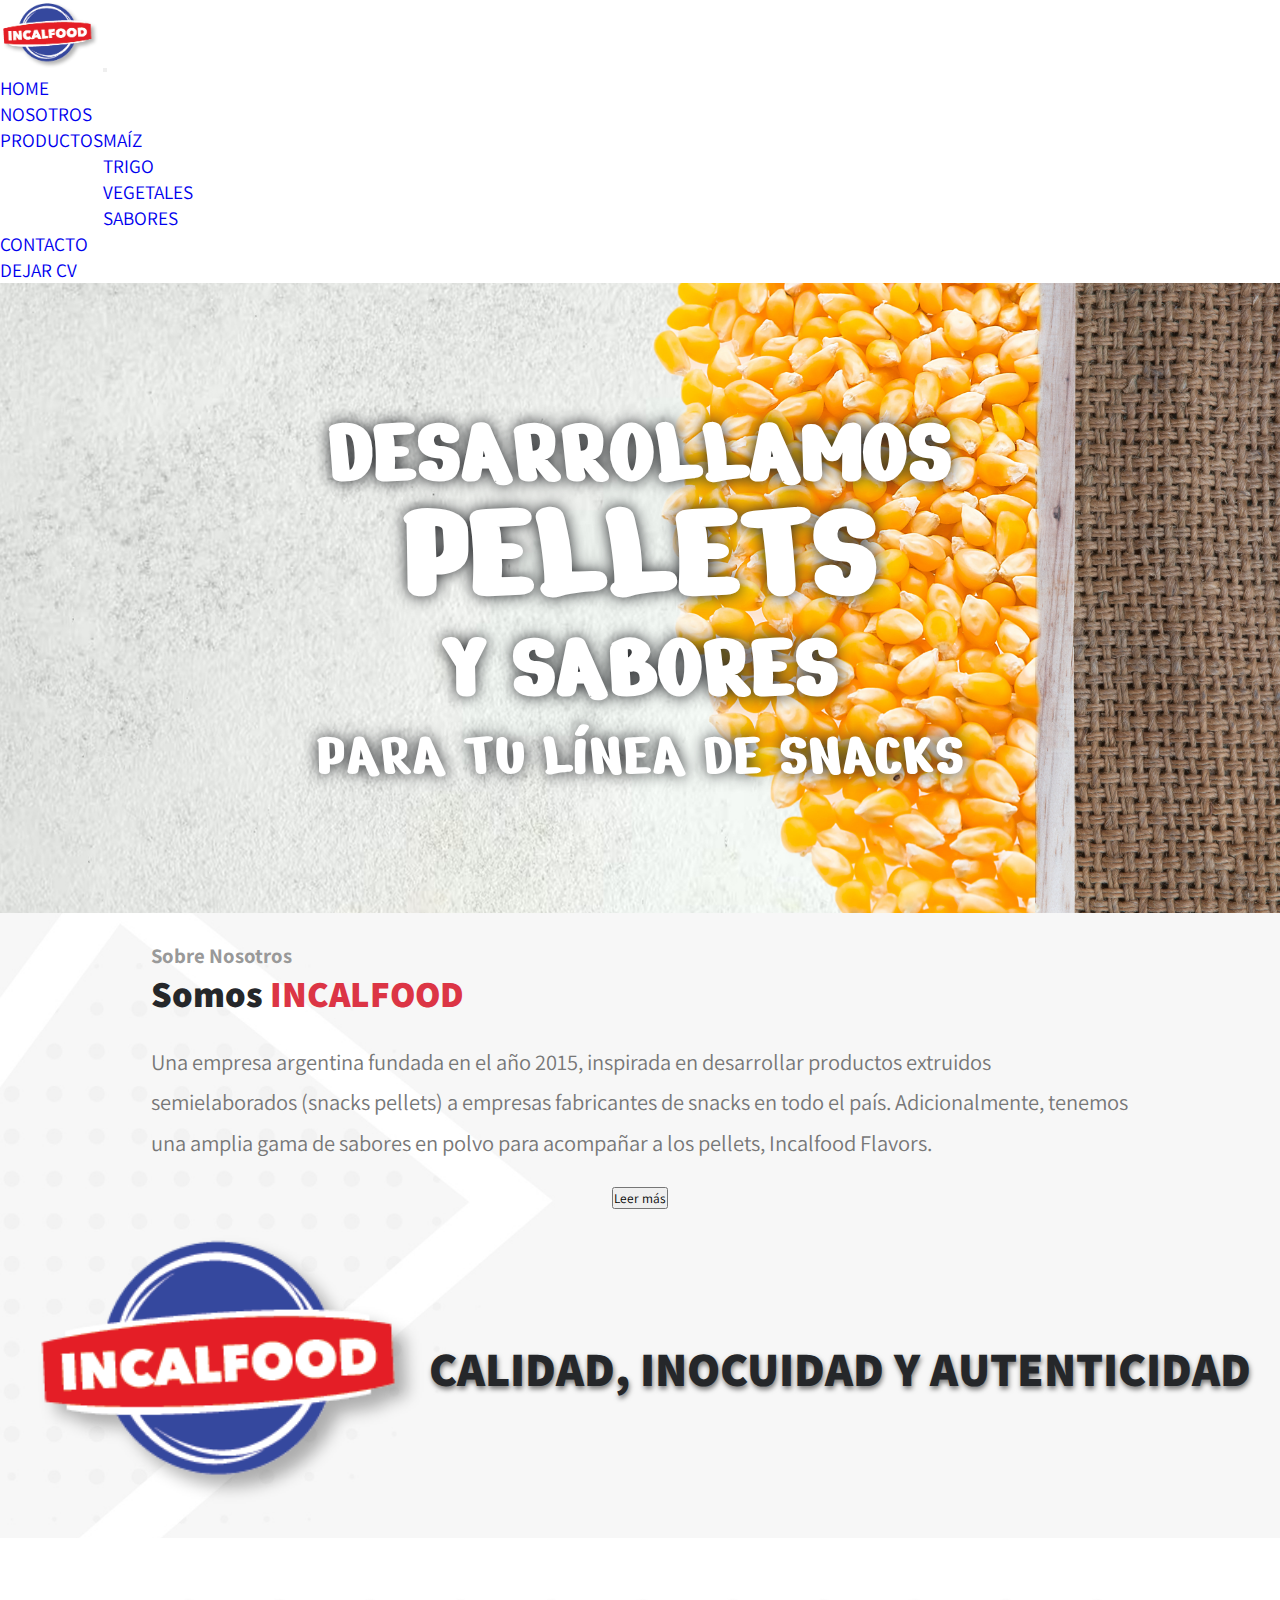
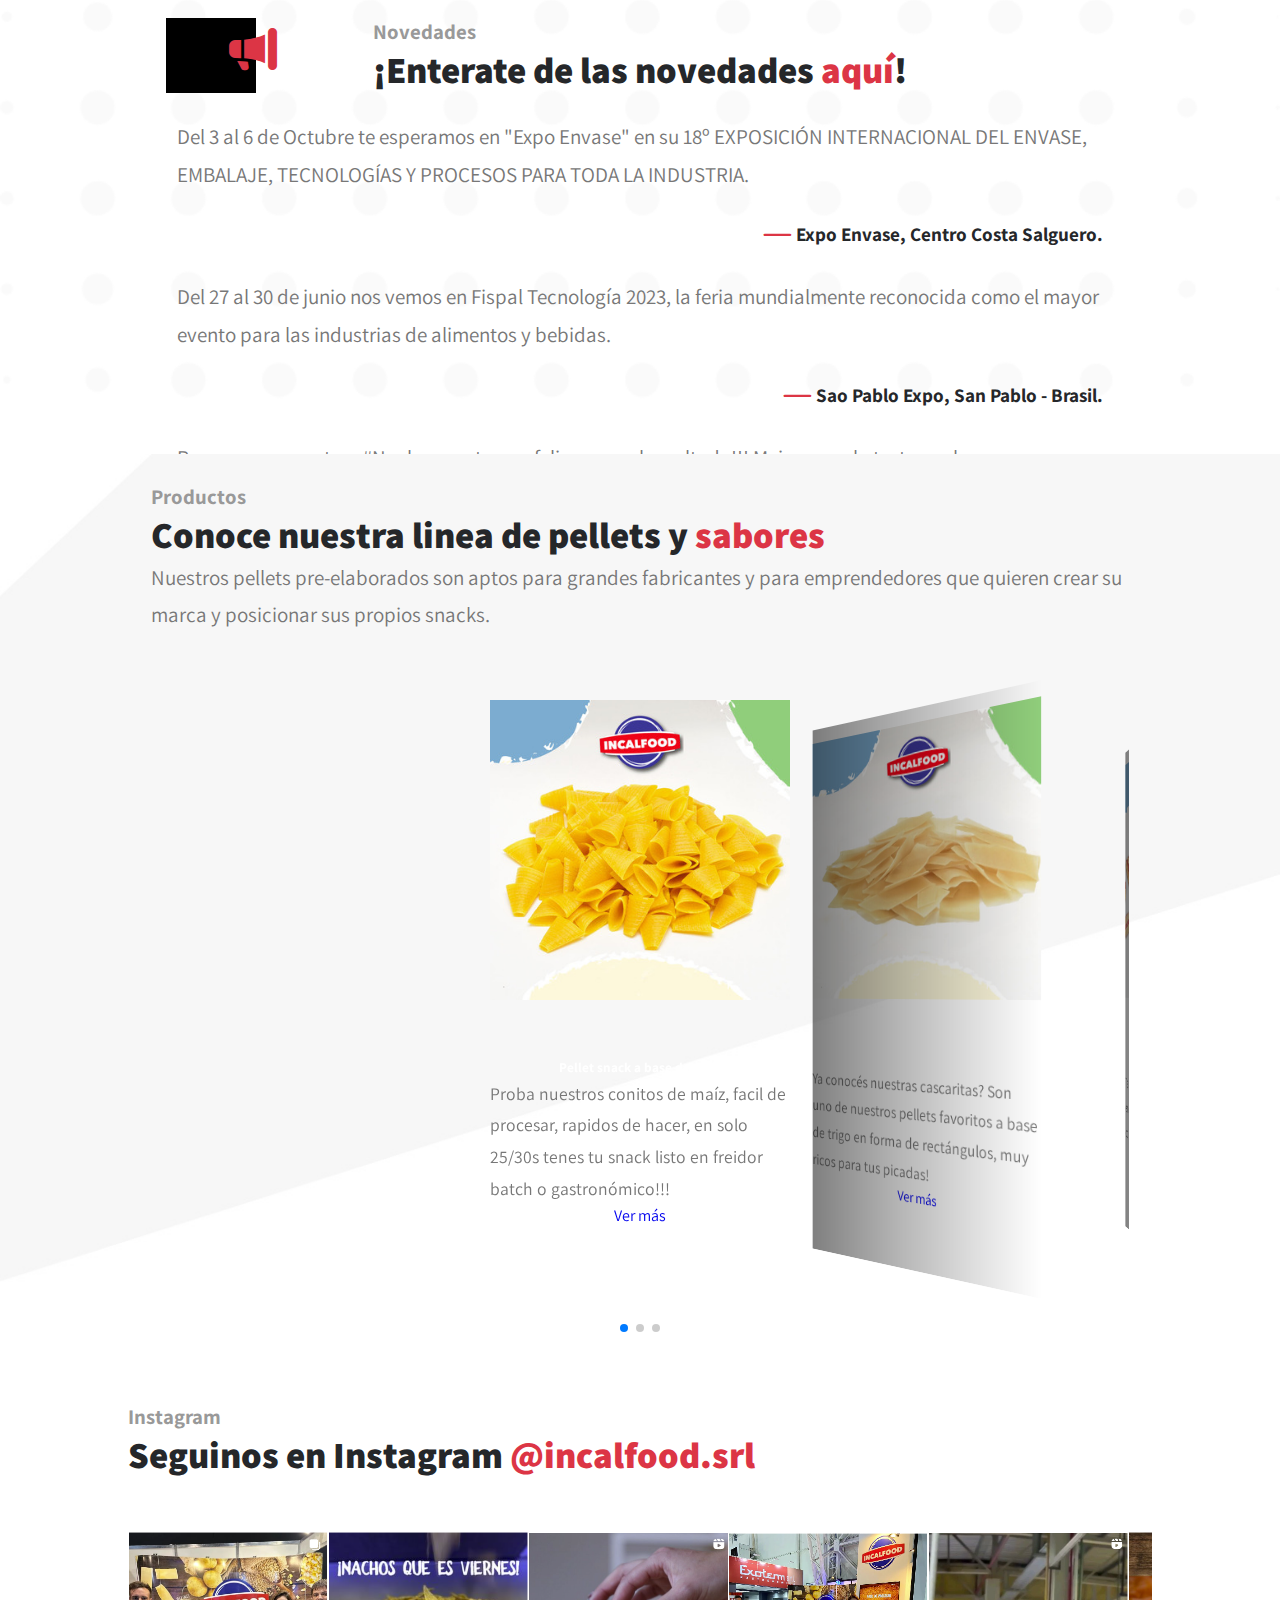
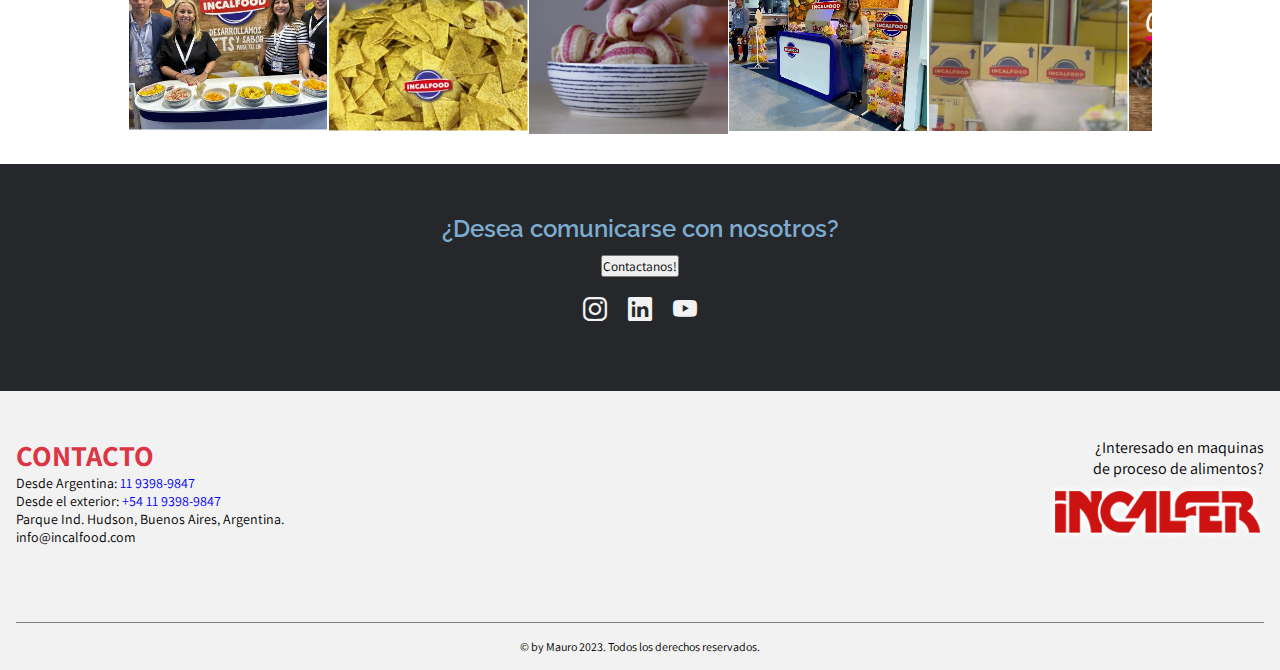
==== commit 0eb43f9a: "reemplazo titulo img por h1" ====
--- a/index.html
+++ b/index.html
@@ -22,29 +22,10 @@
 </head>
 <body>
     <header>
-        <!-- <nav class="navbar navbar-expand-lg bg-body-tertiary">
-            <div class="container-fluid">
-                <a class="navbar-brand" href="./index.html">
-                    <img src="./img/Incalfood-Logo-1.png" alt="logo" width="100">
-                  </a>
-              <button class="navbar-toggler" type="button" data-bs-toggle="collapse" data-bs-target="#navbarNavAltMarkup" aria-controls="navbarNavAltMarkup" aria-expanded="false" aria-label="Toggle navigation">
-                <span class="navbar-toggler-icon"></span>
-              </button>
-              <div class="collapse navbar-collapse" id="navbarNavAltMarkup">
-                <div class="navbar-nav">
-                  <a class="nav-link active" aria-current="page" href="index.html">Home</a>
-                  <a class="nav-link" href="./pages/nosotros.html">Nosotros</a>
-                  <a class="nav-link" href="./pages/productos.html">Productos</a>
-                  <a class="nav-link" href="./pages/contacto.html">Contacto</a>
-                  <a class="nav-link" href="./pages/dejarCv.html">Dejar cv</a>
-                </div>
-              </div>
-            </div>
-        </nav> -->
         <nav class="navbar navbar-expand-lg bg-body-tertiary">
             <div class="container-fluid">
                 <a class="navbar-brand" href="../index.html">
-                    <img src="../img/Incalfood-Logo-1.png" alt="logo" width="100">
+                    <img src="./img/Incalfood-Logo-1.png" alt="logo" width="100">
                 </a>
               <button class="navbar-toggler" type="button" data-bs-toggle="collapse" data-bs-target="#navbarNavDropdown" aria-controls="navbarNavDropdown" aria-expanded="false" aria-label="Toggle navigation">
                 <span class="navbar-toggler-icon"></span>
@@ -64,7 +45,7 @@
                       <li><a class="dropdown-item" href="./pages/maiz-producto.html">Maíz</a></li>
                       <li><a class="dropdown-item" href="./pages/trigo-producto.html">Trigo</a></li>
                       <li><a class="dropdown-item" href="./pages/vegetales-producto.html">Vegetales</a></li>
-                      <li><a class="dropdown-item" href="#">Sabores</a></li>
+                      <li><a class="dropdown-item" href="./pages/sabores-productos.html">Sabores</a></li>
                     </ul>
                   </li>                  
                   <li class="nav-item">
@@ -81,18 +62,15 @@
     <main>
         
             <section class="hero__main">
-                <!-- <article class="hero__main-ani">
-                    <picture class="hero__main-ani--img">
-                        <img src="./img/animation/maizb.png" alt="">
-                    </picture>
-                </article> -->
                 <article class="hero__main-title">
                     <div class="hero__main-title-img">
                         <div class="title-top">
-                            <img src="./img/title.png" alt="imagen titulo Desarrollamos Pellets">
+                            <h1><span class="top-title">Desarrollamos <br></span>pellets <br><span class="mid-title">y sabores</span></h1>
+                            <!-- <img src="./img/title.png" alt="imagen titulo Desarrollamos Pellets"> -->
                         </div>
                         <div class="title-buttom">
-                            <img src="./img/title2.png" alt="imagen titulo Y sabores">
+                            <p class="bt-title">para tu línea de snacks</p>
+                            <!-- <img src="./img/title2.png" alt="imagen titulo Y sabores"> -->
                         </div>
                     </div>
                 </article>
@@ -137,7 +115,7 @@
                     </article>
                     <article class="news-carousel">
                         <div id="carouselExampleInterval" class="carousel-dark slide" data-bs-ride="carousel">
-                            <div class="carousel-inner">
+                            <div class="carousel-inner carousel-inner-snacks">
                               <div class="carousel-item active" data-bs-interval="10000">
                                 <div class="news-carousel__body">
                                     <div class="news-carousel__body--text">
--- a/css/styles.css
+++ b/css/styles.css
@@ -1,4 +1,9 @@
-@import url("https://fonts.googleapis.com/css2?family=Assistant:wght@600;700;800&family=Raleway:wght@300;400;500&family=Signika:wght@300;400;500;600;700&display=swap");
+/* @import url('https://fonts.googleapis.com/css2?family=Assistant:wght@600;700;800&family=Permanent+Marker&family=Raleway:wght@300;400;500&family=Signika:wght@300;400;500;600;700&display=swap');
+ */
+@import url("https://fonts.googleapis.com/css2?family=Assistant:wght@600;700;800&family=Nerko+One&family=Raleway:wght@300;400;500&family=Signika:wght@300;400;500;600;700&display=swap");
+/*  @import url('https://fonts.googleapis.com/css2?family=Assistant:wght@600;700;800&family=Caveat+Brush&family=Raleway:wght@300;400;500&family=Signika:wght@300;400;500;600;700&display=swap'); */
+/* $fontTitulo: 'Caveat Brush', cursive; */
+/* $fontTitulo: 'Permanent Marker', cursive; */
 * {
   padding: 0;
   margin: 0;
@@ -124,18 +129,18 @@
     height: unset;
   }
 }
-.hero__banner > h2, .hero__banner-lg > h2, .hero__banner span, .hero__banner-lg span {
-  color: #fe9402;
-  font-family: "Signika", sans-serif;
+.hero__banner > h1, .hero__banner-lg > h1, .hero__banner span, .hero__banner-lg span {
+  color: #fff;
+  font-family: "Nerko One", cursive;
   font-weight: 600;
   text-align: start;
-  font-size: 4rem;
-}
-.hero__banner > h2 > span, .hero__banner-lg > h2 > span, .hero__banner span > span, .hero__banner-lg span > span {
+  font-size: 4.5rem;
+}
+.hero__banner > h1 > span, .hero__banner-lg > h1 > span, .hero__banner span > span, .hero__banner-lg span > span {
   margin: 1rem;
 }
 @media screen and (min-width: 992px) {
-  .hero__banner > h2, .hero__banner-lg > h2, .hero__banner span, .hero__banner-lg span {
+  .hero__banner > h1, .hero__banner-lg > h1, .hero__banner span, .hero__banner-lg span {
     font-size: 6.5rem;
     color: #fff;
   }
@@ -145,13 +150,21 @@
   align-items: start;
   padding: 1.5rem;
 }
-.hero__banner-lg > h2, .hero__banner-lg span {
-  font-size: 3.2rem;
+.hero__banner-lg > h1,
+.hero__banner-lg span {
+  font-size: 4rem;
   margin: 0;
   line-height: 1;
 }
-@media screen and (min-width: 992px) {
-  .hero__banner-lg > h2, .hero__banner-lg span {
+@media screen and (min-width: 768px) {
+  .hero__banner-lg > h1,
+  .hero__banner-lg span {
+    font-size: 5.2rem;
+  }
+}
+@media screen and (min-width: 992px) {
+  .hero__banner-lg > h1,
+  .hero__banner-lg span {
     font-size: 6.5rem;
     padding: 4rem;
     width: 100%;
@@ -169,18 +182,6 @@
   align-items: center;
   padding: 2.3rem;
   height: 70vh;
-  /* &-ani{
-      position: relative;
-      width: 100%;
-      &--img{
-          >img{
-              width: 50%;
-              position: absolute;
-              left: 0;
-              top: 0;
-          }
-      }
-  } */
 }
 .hero__main-title {
   display: flex;
@@ -192,7 +193,7 @@
 .hero__main-title-img {
   display: flex;
   flex-direction: column;
-  filter: drop-shadow(0 0 0.75rem gray);
+  filter: drop-shadow(0 0 0.5rem #25272a);
 }
 .hero__main-title-img .title-top {
   animation: rotate-hor-center 0.9s cubic-bezier(0.455, 0.03, 0.515, 0.955) both;
@@ -216,6 +217,73 @@
   100% {
     transform: scale(1);
     opacity: 1;
+  }
+}
+.hero__main-title-img .title-top,
+.hero__main-title-img .title-buttom {
+  text-align: center;
+}
+.hero__main-title-img .title-top .top-title,
+.hero__main-title-img .title-top .mid-title,
+.hero__main-title-img .title-top .bt-title,
+.hero__main-title-img .title-top h1,
+.hero__main-title-img .title-buttom .top-title,
+.hero__main-title-img .title-buttom .mid-title,
+.hero__main-title-img .title-buttom .bt-title,
+.hero__main-title-img .title-buttom h1 {
+  text-transform: uppercase;
+  font-family: "Nerko One", cursive;
+  color: #fff;
+  line-height: 4rem;
+}
+.hero__main-title-img .title-top .top-title,
+.hero__main-title-img .title-buttom .top-title {
+  font-size: 3rem;
+}
+.hero__main-title-img .title-top h1,
+.hero__main-title-img .title-buttom h1 {
+  font-size: 6rem;
+}
+.hero__main-title-img .title-top .mid-title,
+.hero__main-title-img .title-buttom .mid-title {
+  font-size: 3rem;
+}
+.hero__main-title-img .title-top .bt-title,
+.hero__main-title-img .title-buttom .bt-title {
+  margin-top: -0.7rem;
+  line-height: 3rem;
+  text-align: center;
+  font-size: 2.3rem;
+}
+@media screen and (min-width: 768px) {
+  .hero__main-title-img .title-top .top-title,
+  .hero__main-title-img .title-top .mid-title,
+  .hero__main-title-img .title-top .bt-title,
+  .hero__main-title-img .title-top h1,
+  .hero__main-title-img .title-buttom .top-title,
+  .hero__main-title-img .title-buttom .mid-title,
+  .hero__main-title-img .title-buttom .bt-title,
+  .hero__main-title-img .title-buttom h1 {
+    text-transform: uppercase;
+    font-family: "Nerko One", cursive;
+    color: #fff;
+    line-height: 6.3rem;
+  }
+  .hero__main-title-img .title-top .top-title,
+  .hero__main-title-img .title-buttom .top-title {
+    font-size: 6rem;
+  }
+  .hero__main-title-img .title-top h1,
+  .hero__main-title-img .title-buttom h1 {
+    font-size: 9rem;
+  }
+  .hero__main-title-img .title-top .mid-title,
+  .hero__main-title-img .title-buttom .mid-title {
+    font-size: 6rem;
+  }
+  .hero__main-title-img .title-top .bt-title,
+  .hero__main-title-img .title-buttom .bt-title {
+    font-size: 4rem;
   }
 }
 
@@ -236,6 +304,7 @@
   background-repeat: no-repeat;
   background-size: cover;
   background-position: center;
+  margin: 2rem 0;
 }
 @media screen and (min-width: 399px) {
   .container-news {
@@ -342,8 +411,8 @@
 .news-carousel {
   /* @include flex (row, center, flex-start); */
   align-items: flex-start;
-  padding: 2rem;
-  height: 250px;
+  /* padding: 2rem;
+  height: 250px; */
 }
 @media screen and (min-width: 992px) {
   .news-carousel {
@@ -381,6 +450,10 @@
   color: #dc3545;
   display: flex;
   align-items: baseline;
+}
+
+.carousel-inner-snacks {
+  height: 280px;
 }
 
 .about-us__cnt {
@@ -640,6 +713,13 @@
   text-align: center;
 }
 
+.company__content-bt,
+.company__content-video,
+.company__content-bt--mision {
+  background-image: url(../img/bg/bg_4.jpg);
+  background-position: center;
+}
+
 .company__content-top {
   display: flex;
   flex-direction: column;
@@ -703,14 +783,9 @@
     background-color: #fff;
   }
 }
-.company__content-bt {
-  background-image: url(../img/bg/bg_4.jpg);
-  background-position: center;
-}
 .company__content-bt--mision {
   padding: 5rem 1.8rem 2.3rem 1.8rem;
   background-color: #f2f2f2;
-  background-image: url(../img/bg/bg_4.jpg);
   text-align: center;
 }
 @media screen and (min-width: 992px) {
@@ -805,6 +880,12 @@
     width: 100%;
     height: 20vh;
   }
+}
+.company__content-video {
+  display: flex;
+  justify-content: center;
+  margin: 0 auto;
+  padding-bottom: 3rem;
 }
 
 .product {
@@ -1016,6 +1097,7 @@
     width: 40%;
     height: 40%;
     padding: 2rem;
+    margin: 0;
   }
 }
 @media screen and (min-width: 992px) {
@@ -1053,6 +1135,125 @@
 
 .planchita {
   border-bottom: none;
+}
+
+.flavors-section {
+  background-image: url(../img/bg/bg_2.jpg);
+  background-repeat: no-repeat;
+  background-size: cover;
+  background-position: center;
+  width: 100%;
+}
+
+.flavors-top {
+  width: 100%;
+  display: flex;
+  justify-content: center;
+}
+.flavors-top__title--img {
+  display: flex;
+  justify-content: center;
+  align-items: center;
+  padding: 3rem;
+  position: relative;
+}
+.flavors-top__title--img > img {
+  display: flex;
+  width: 350px;
+  z-index: 9;
+}
+.flavors-top__title--img .flavors-top__left--img {
+  position: absolute;
+  width: 150px;
+  right: 0%;
+  bottom: 20%;
+  animation: rotate-in-center 0.6s cubic-bezier(0.25, 0.46, 0.45, 0.94) both;
+}
+@media screen and (min-width: 768px) {
+  .flavors-top__title--img .flavors-top__left--img {
+    right: -15%;
+  }
+}
+@keyframes rotate-in-center {
+  0% {
+    transform: rotate(-360deg);
+    opacity: 0;
+  }
+  100% {
+    transform: rotate(0);
+    opacity: 1;
+  }
+}
+.flavors-top__title--img .flavors-top__right--img {
+  left: 0%;
+  position: absolute;
+  width: 9.375em;
+  bottom: 20%;
+  animation: scale-in-tr 0.5s cubic-bezier(0.25, 0.46, 0.45, 0.94) both;
+}
+@media screen and (min-width: 768px) {
+  .flavors-top__title--img .flavors-top__right--img {
+    left: -10%;
+  }
+}
+@keyframes scale-in-tr {
+  0% {
+    transform: scale(0);
+    transform-origin: 100% 0;
+    opacity: 1;
+  }
+  100% {
+    transform: scale(1);
+    transform-origin: 100% 0;
+    opacity: 1;
+  }
+}
+
+.flavors-bt {
+  width: 100%;
+  padding: 1rem;
+}
+.flavors-bt__text {
+  text-align: center;
+  padding: 3rem 0 2rem 0;
+}
+.flavors-bt__text > h2 {
+  font-size: 2em;
+}
+.flavors-bt__body {
+  width: 100%;
+  display: flex;
+  margin: 0 auto;
+}
+.flavors-bt__body .bt-item {
+  flex-wrap: wrap;
+  display: flex;
+  flex-direction: row;
+  justify-content: center;
+  align-items: center;
+  width: 100%;
+  cursor: pointer;
+}
+.flavors-bt__body .bt-item--img {
+  margin: 1rem;
+  width: 120px;
+}
+.flavors-bt__body .bt-item--img > p {
+  position: absolute;
+  color: rgba(0, 0, 0, 0);
+  margin: 0;
+}
+.flavors-bt__body .bt-item--img > p:hover {
+  display: unset;
+  color: #dc3545;
+  font-weight: 800;
+  background-color: rgba(255, 255, 255, 0.5607843137);
+  padding: 0 0.5rem;
+  border-radius: 25%;
+  transition: 0.5s;
+}
+.flavors-bt__body .bt-item--img > img {
+  width: 100%;
 }
 
 .contact-page {
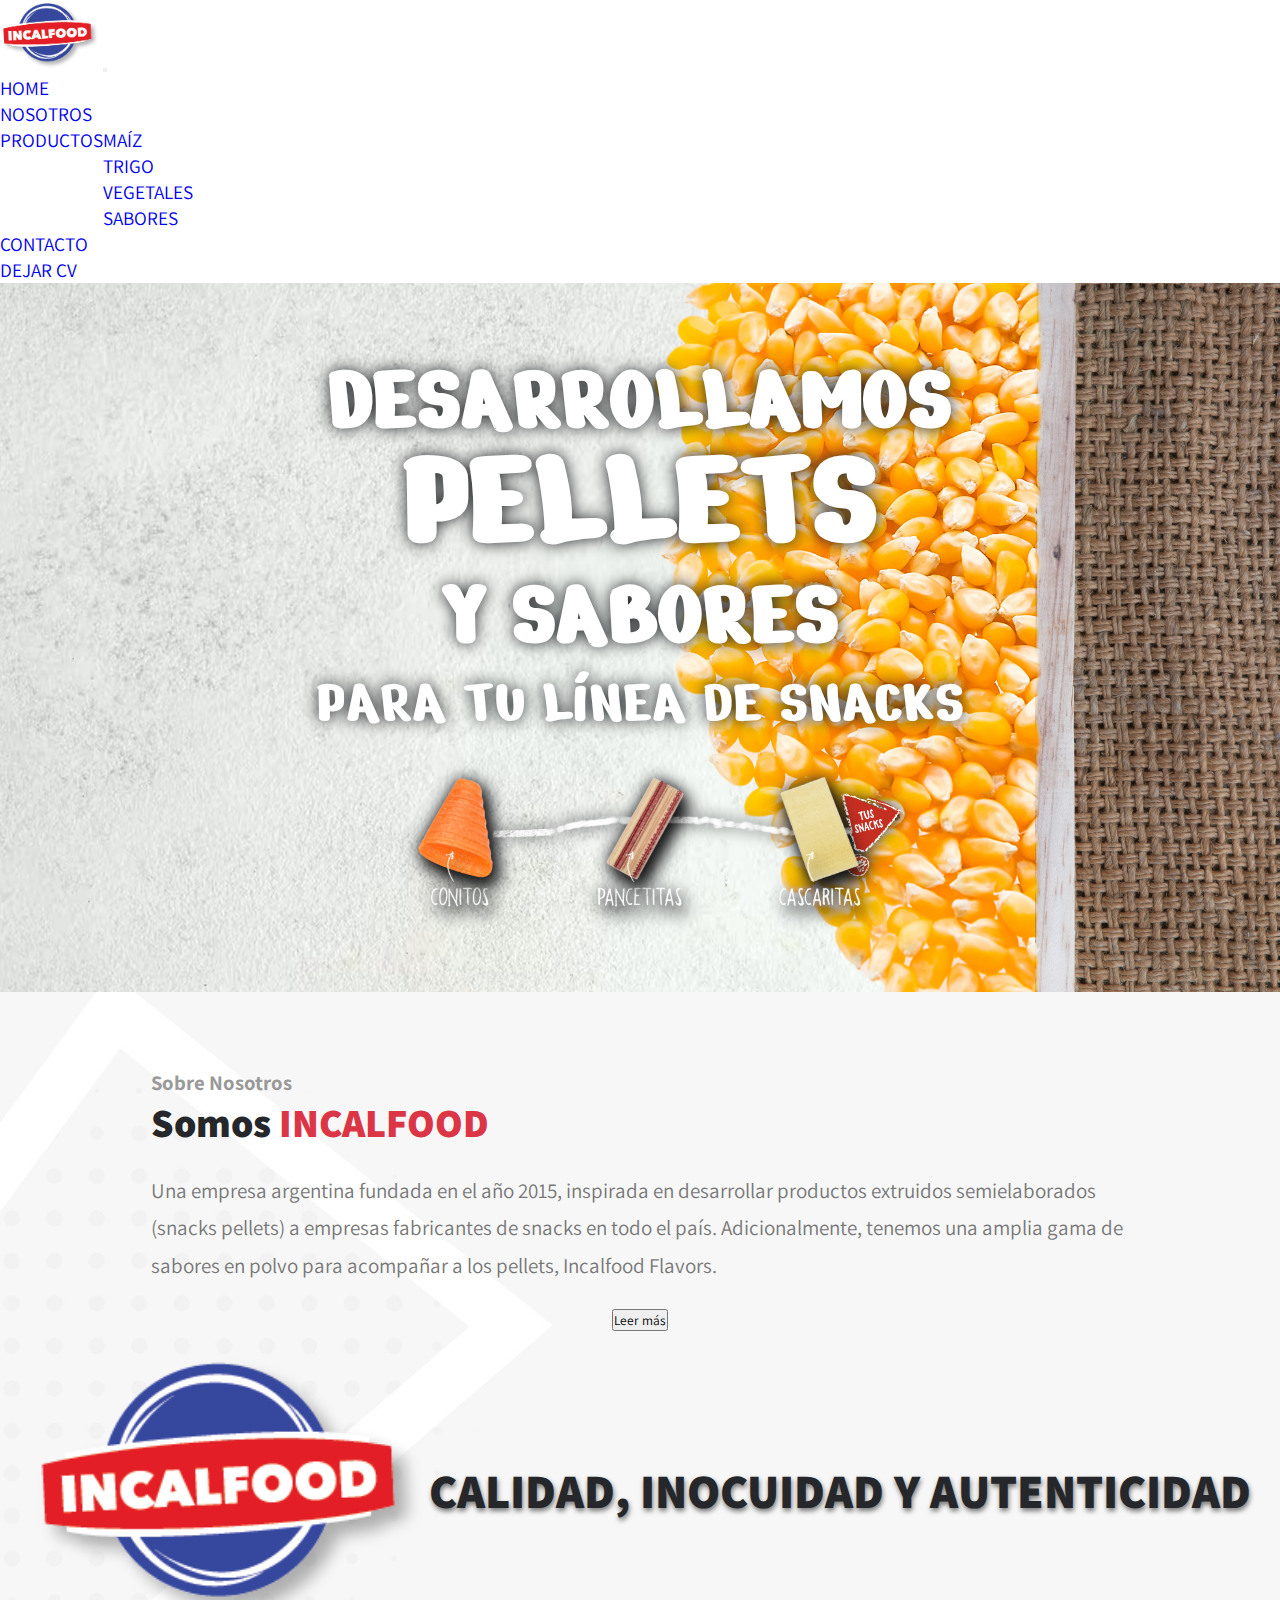
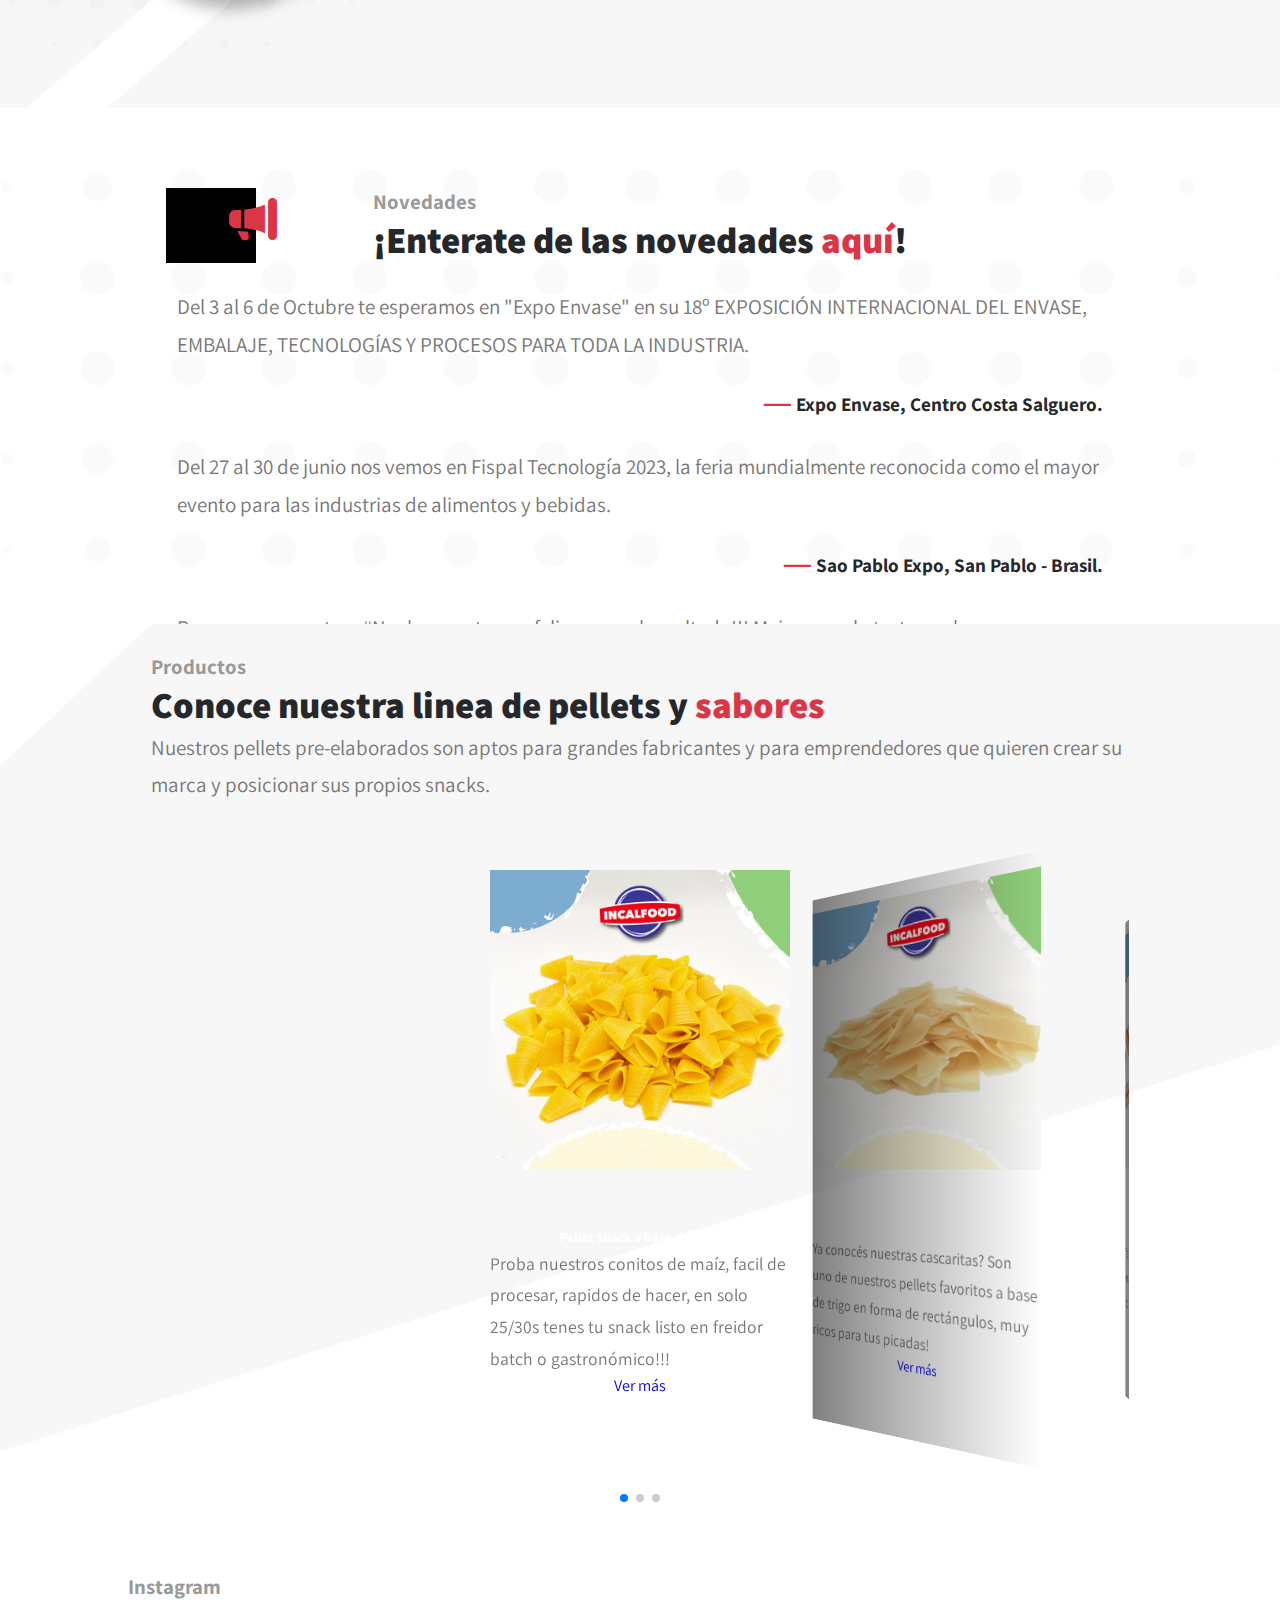
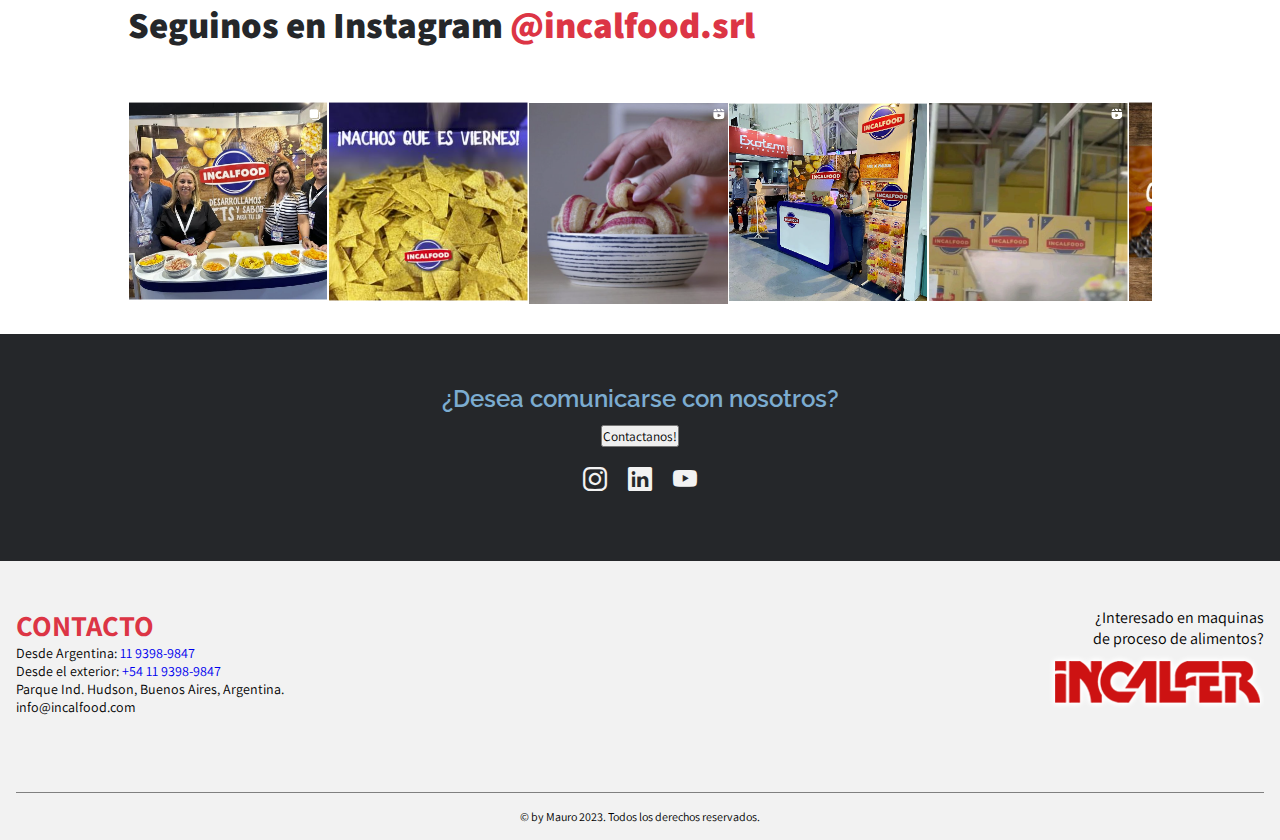
==== commit 26bdc995: "feat: se coloca flecha con productos en pag inicio" ====
--- a/index.html
+++ b/index.html
@@ -5,7 +5,7 @@
     <meta charset="UTF-8">
     <meta name="viewport" content="width=device-width, initial-scale=1.0">
     <link rel="apple-touch-icon" sizes="180x180" href="./img/favicon/apple-touch-icon.png">
-    <link rel="icon" type="image/png" sizes="32x32" href="./img/favicon/favicon-32x32.png">
+    <link rel="icon" type="image/png" sizes="32x32" href="./img/favicon/favicon.png">
     <link rel="icon" type="image/png" sizes="16x16" href="./img/favicon/favicon-16x16.png">
     <link rel="manifest" href="./img/favicon/site.webmanifest">
     <title>Incalfood - Pellets y Sabores para Snacks</title>
@@ -72,6 +72,22 @@
                             <p class="bt-title">para tu línea de snacks</p>
                             <!-- <img src="./img/title2.png" alt="imagen titulo Y sabores"> -->
                         </div>
+                        <div class="title-arrow">
+                            <div class="title-arrow--img">
+                                <picture class="title-arrow--img-cono">
+                                    <img class="arrow-maiz--o" src="./img/snacks-product/productos-item/maiz-snack/cono-rojo300x300.png" alt="">
+                                    <img class="arrow-maiz--f" src="./img/snacks-product/productos-item/maiz-snack/cono-rojo-f300x300.png" alt="">
+                                </picture>
+                                <picture class="title-arrow--img-cono">
+                                    <img class="arrow-maiz--o" src="./img/snacks-product/productos-item/trigo-snack/pancetita - 300x300.png" alt="">
+                                    <img class="arrow-maiz--f" src="./img/snacks-product/productos-item/trigo-snack/pancetita-f.png" alt="">                                 
+                                </picture>
+                                <picture class="title-arrow--img-cono">
+                                    <img class="arrow-maiz--o" src="./img/snacks-product/productos-item/trigo-snack/cascarita-300x300.png" alt="">
+                                    <img src="./img/snacks-product/productos-item/trigo-snack/cascarita-f.png" alt="" class="arrow-maiz--f">
+                                </picture>
+                            </div>
+                        </div>
                     </div>
                 </article>
             </section>
--- a/css/styles.css
+++ b/css/styles.css
@@ -1,9 +1,4 @@
-/* @import url('https://fonts.googleapis.com/css2?family=Assistant:wght@600;700;800&family=Permanent+Marker&family=Raleway:wght@300;400;500&family=Signika:wght@300;400;500;600;700&display=swap');
- */
 @import url("https://fonts.googleapis.com/css2?family=Assistant:wght@600;700;800&family=Nerko+One&family=Raleway:wght@300;400;500&family=Signika:wght@300;400;500;600;700&display=swap");
-/*  @import url('https://fonts.googleapis.com/css2?family=Assistant:wght@600;700;800&family=Caveat+Brush&family=Raleway:wght@300;400;500&family=Signika:wght@300;400;500;600;700&display=swap'); */
-/* $fontTitulo: 'Caveat Brush', cursive; */
-/* $fontTitulo: 'Permanent Marker', cursive; */
 * {
   padding: 0;
   margin: 0;
@@ -17,10 +12,6 @@
   max-width: 100%;
 }
 
-h3 {
-  font-size: 1.5rem;
-}
-
 main h3 {
   color: #999;
   font-size: 1.3rem;
@@ -115,7 +106,6 @@
   justify-content: center;
   align-items: center;
   padding: 3rem;
-  height: 30vh;
   text-shadow: gray 1px 3px 5px;
 }
 @media screen and (min-width: 768px) {
@@ -131,7 +121,8 @@
 }
 .hero__banner > h1, .hero__banner-lg > h1, .hero__banner span, .hero__banner-lg span {
   color: #fff;
-  font-family: "Nerko One", cursive;
+  font-family: "Nerko One";
+  text-transform: uppercase;
   font-weight: 600;
   text-align: start;
   font-size: 4.5rem;
@@ -171,8 +162,8 @@
   }
 }
 
-.hero__main {
-  background-image: url(../img/hero.jpg);
+.hero__main,
+.title-arrow--img {
   background-repeat: no-repeat;
   background-size: cover;
   background-position: center;
@@ -180,14 +171,18 @@
   flex-direction: column;
   justify-content: center;
   align-items: center;
+  width: 100%;
+}
+
+.hero__main {
+  background-image: url(../img/hero.jpg);
   padding: 2.3rem;
-  height: 70vh;
 }
 .hero__main-title {
-  display: flex;
-  flex-direction: column;
-  justify-content: center;
-  align-items: center;
+  /* display: flex;
+  flex-direction: column;
+  justify-content: center;
+  align-items: center; */
   margin: 1rem;
 }
 .hero__main-title-img {
@@ -232,7 +227,7 @@
 .hero__main-title-img .title-buttom .bt-title,
 .hero__main-title-img .title-buttom h1 {
   text-transform: uppercase;
-  font-family: "Nerko One", cursive;
+  font-family: "Nerko One";
   color: #fff;
   line-height: 4rem;
 }
@@ -265,7 +260,7 @@
   .hero__main-title-img .title-buttom .bt-title,
   .hero__main-title-img .title-buttom h1 {
     text-transform: uppercase;
-    font-family: "Nerko One", cursive;
+    font-family: "Nerko One";
     color: #fff;
     line-height: 6.3rem;
   }
@@ -285,6 +280,31 @@
   .hero__main-title-img .title-buttom .bt-title {
     font-size: 4rem;
   }
+}
+.hero__main-title-img .title-arrow--img {
+  background-image: url(../img/hero-baner/row/productos-arrow.png);
+  background-size: contain;
+  flex-direction: row;
+}
+@media screen and (min-width: 992px) {
+  .hero__main-title-img .title-arrow--img {
+    width: 60%;
+    margin: 0 auto;
+  }
+}
+.hero__main-title-img .title-arrow--img-cono .arrow-maiz--f {
+  display: none;
+}
+.hero__main-title-img .title-arrow--img-cono:hover .arrow-maiz--o {
+  display: none;
+  transition: 3s;
+}
+.hero__main-title-img .title-arrow--img-cono:hover .arrow-maiz--f {
+  display: block;
+  transition: 3s;
+}
+.hero__main-title-img .title-arrow--img > img {
+  width: 200px;
 }
 
 .container-news,
@@ -462,21 +482,22 @@
   background-repeat: no-repeat;
   background-size: cover;
   background-position: center;
+  padding: 1.8rem;
 }
 .about-us__cnt .about-us {
   display: flex;
   flex-direction: column;
   min-height: 15rem;
-  margin: 1.8rem;
 }
 @media screen and (min-width: 768px) {
   .about-us__cnt .about-us {
-    display: flex;
+    width: 100%;
     flex-wrap: wrap;
     align-content: center;
-  }
-}
-@media screen and (min-width: 768px) {
+    padding: 3rem 0;
+  }
+}
+@media screen and (min-width: 992px) {
   .about-us__cnt .about-us__text {
     max-width: 80%;
     margin: 0 auto;
@@ -485,15 +506,13 @@
 .about-us__cnt .about-us__text > p {
   padding: 1.5rem 0;
 }
-@media screen and (min-width: 768px) {
-  .about-us__cnt .about-us__text > p {
-    font-size: 1.4rem;
-  }
-}
-@media screen and (min-width: 768px) {
-  .about-us__cnt .about-us__text > h1 {
-    font-size: 2rem;
-    font-weight: 700;
+.about-us__cnt .about-us__text > h2 {
+  font-size: 2.3rem;
+}
+@media screen and (min-width: 768px) {
+  .about-us__cnt .about-us__text > h2 {
+    font-size: 2.5rem;
+    font-weight: 800;
   }
 }
 .about-us__cnt .about-us__img {
@@ -503,12 +522,7 @@
   align-items: center;
   margin-top: 1.2rem;
 }
-.about-us__cnt .about-us__img > h2,
-.about-us__cnt .about-us__img span {
-  display: flex;
-  flex-direction: column;
-  justify-content: center;
-  align-items: center;
+.about-us__cnt .about-us__img > h2 {
   text-align: center;
   color: #25272a;
   text-shadow: #777 1px 3px 5px;
@@ -516,6 +530,7 @@
   font-family: "Assistant", sans-serif;
   font-weight: 800;
   text-transform: uppercase;
+  max-width: 90%;
 }
 .about-us__cnt .about-us__img > img {
   width: 250px;
@@ -1209,6 +1224,10 @@
   }
 }
 
+.flavors-mid {
+  width: 100%;
+}
+
 .flavors-bt {
   width: 100%;
   padding: 1rem;
@@ -1257,7 +1276,6 @@
 }
 
 .contact-page {
-  /* background-image: radial-gradient(#fbf9f6,$gray); */
   display: flex;
   flex-direction: column;
   margin: 3.125rem;
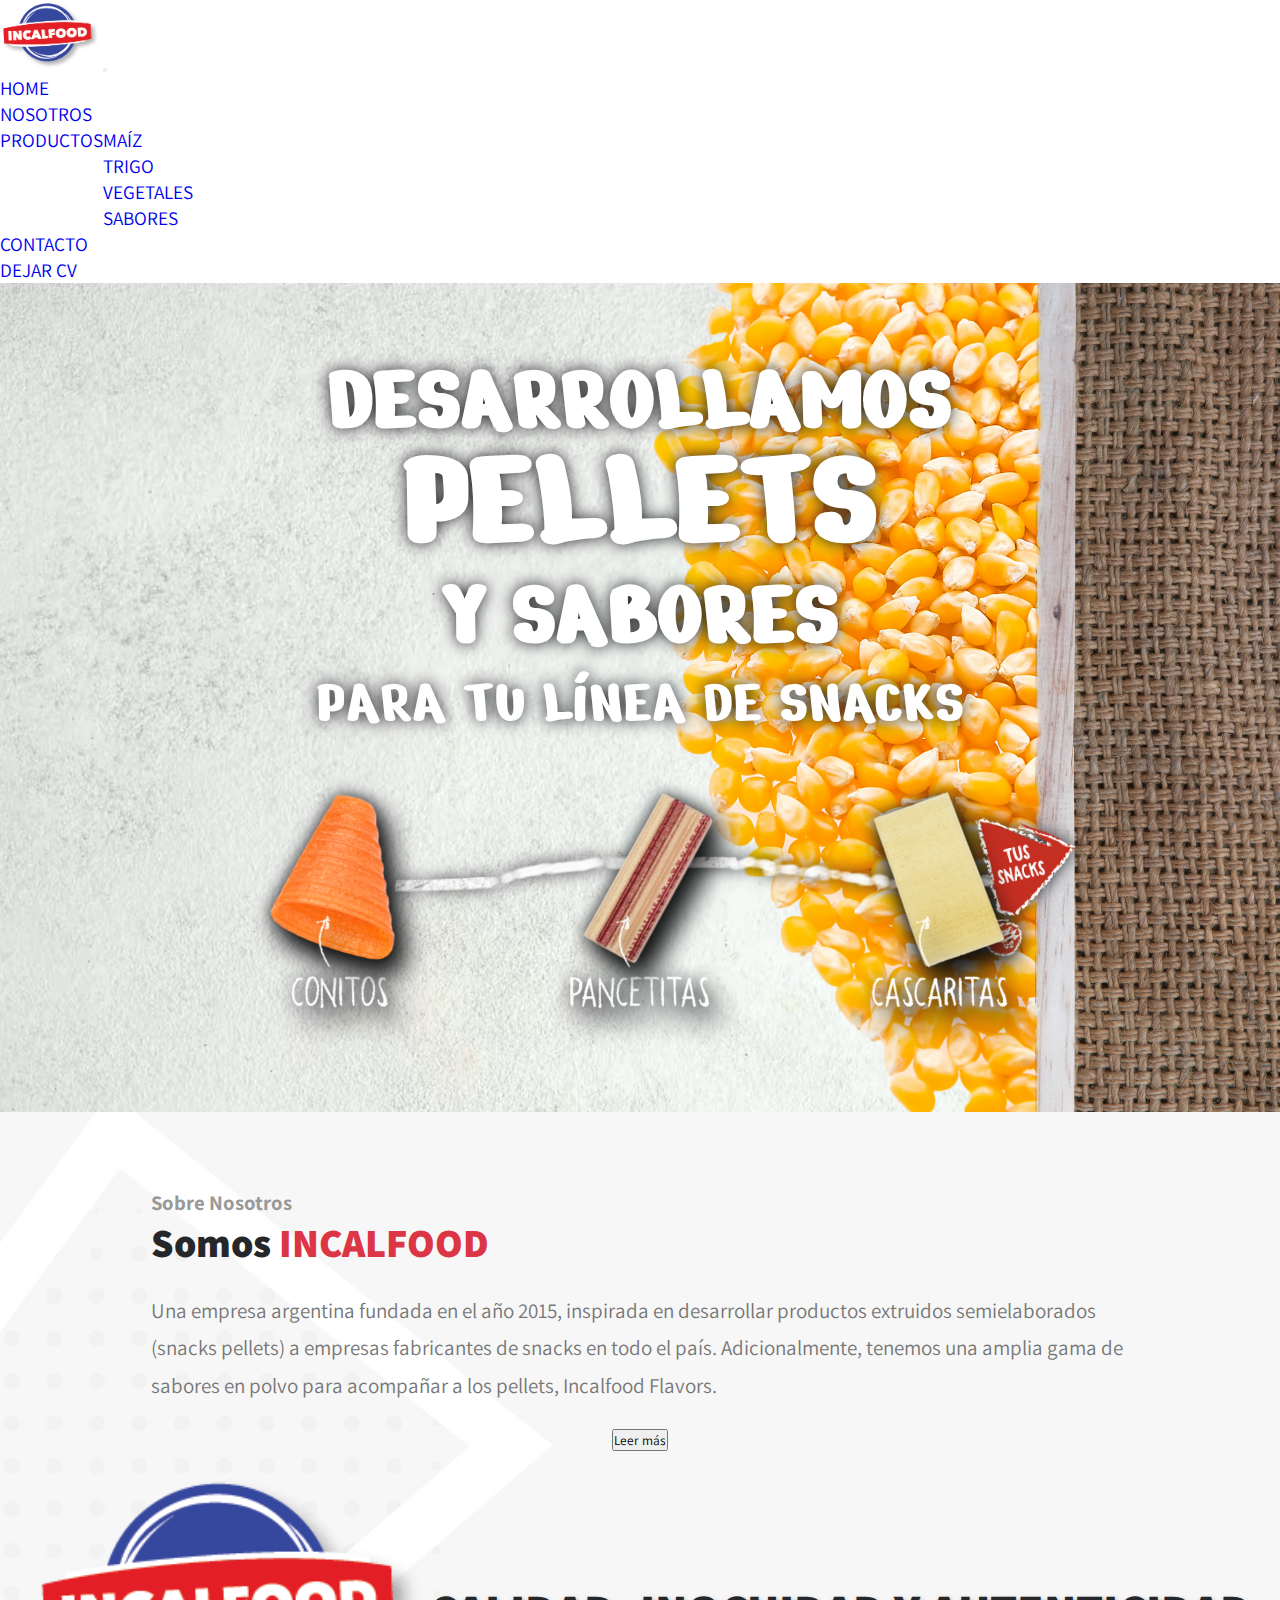
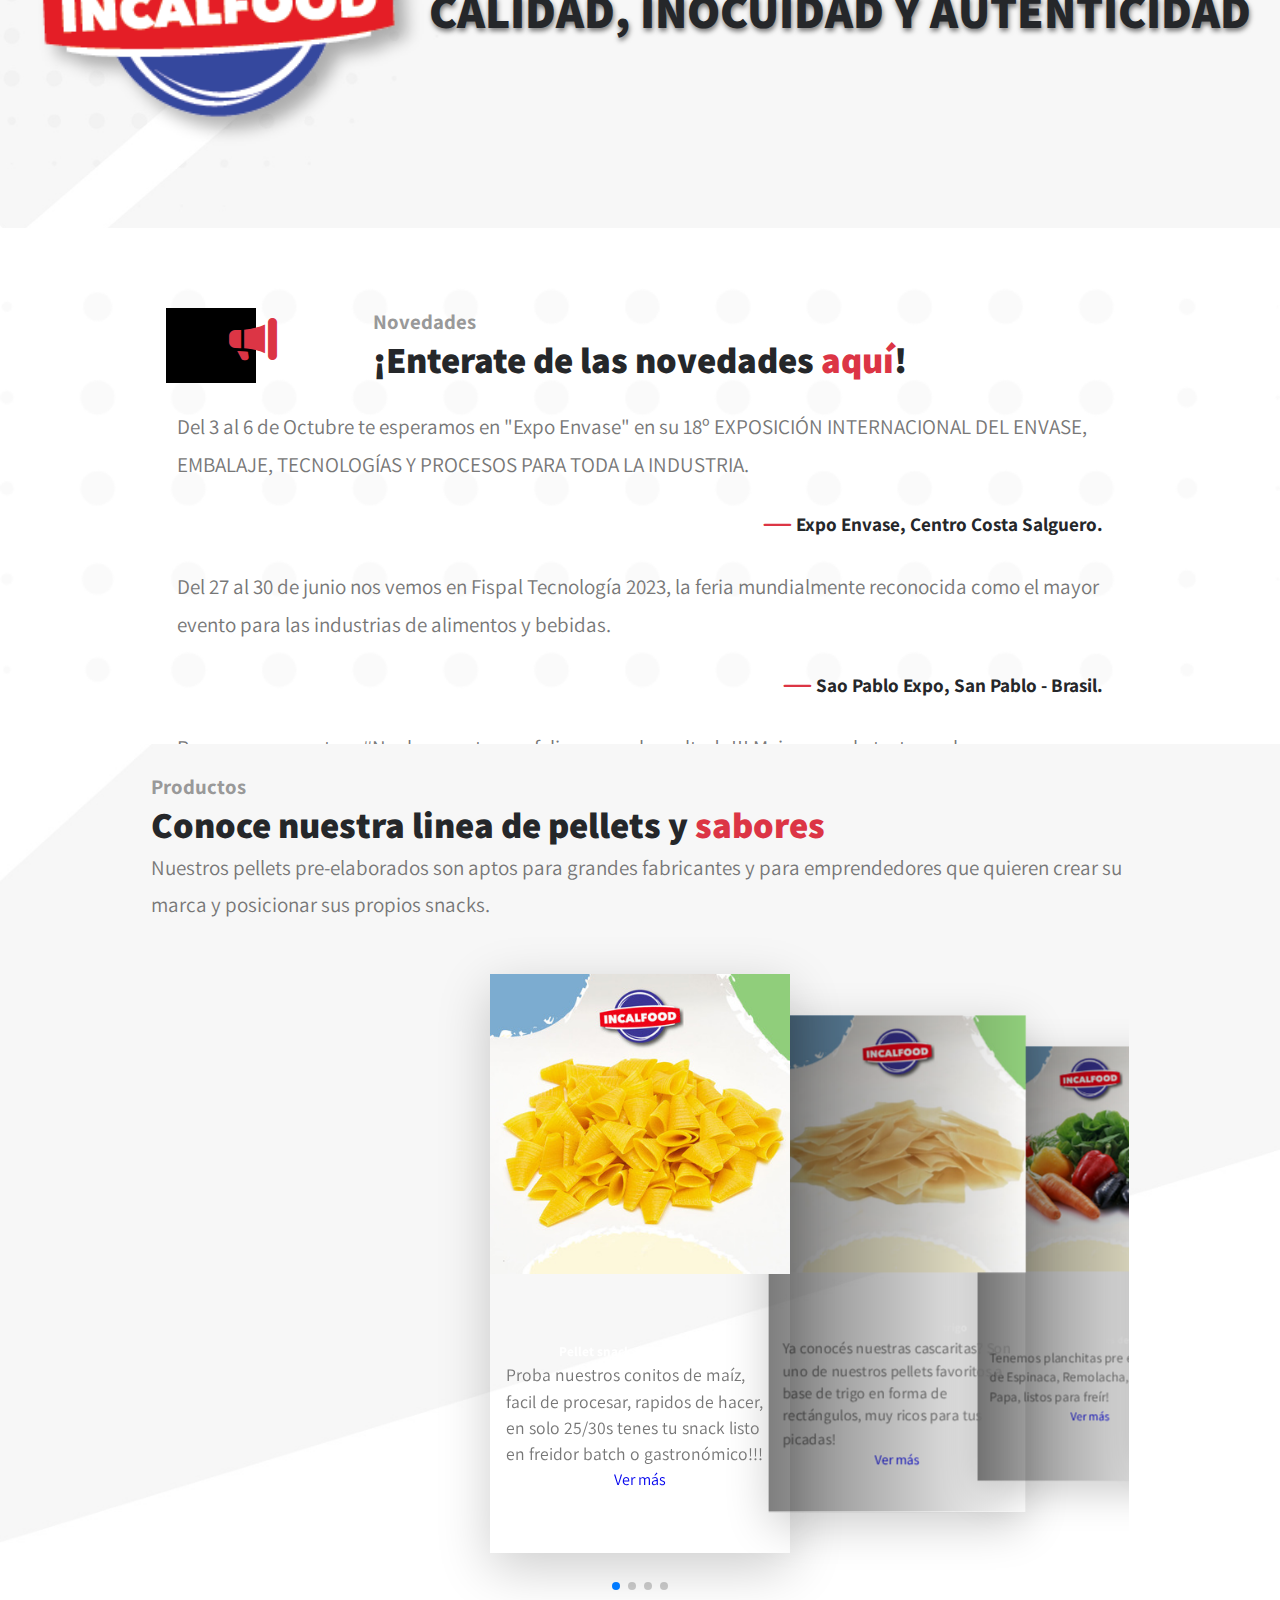
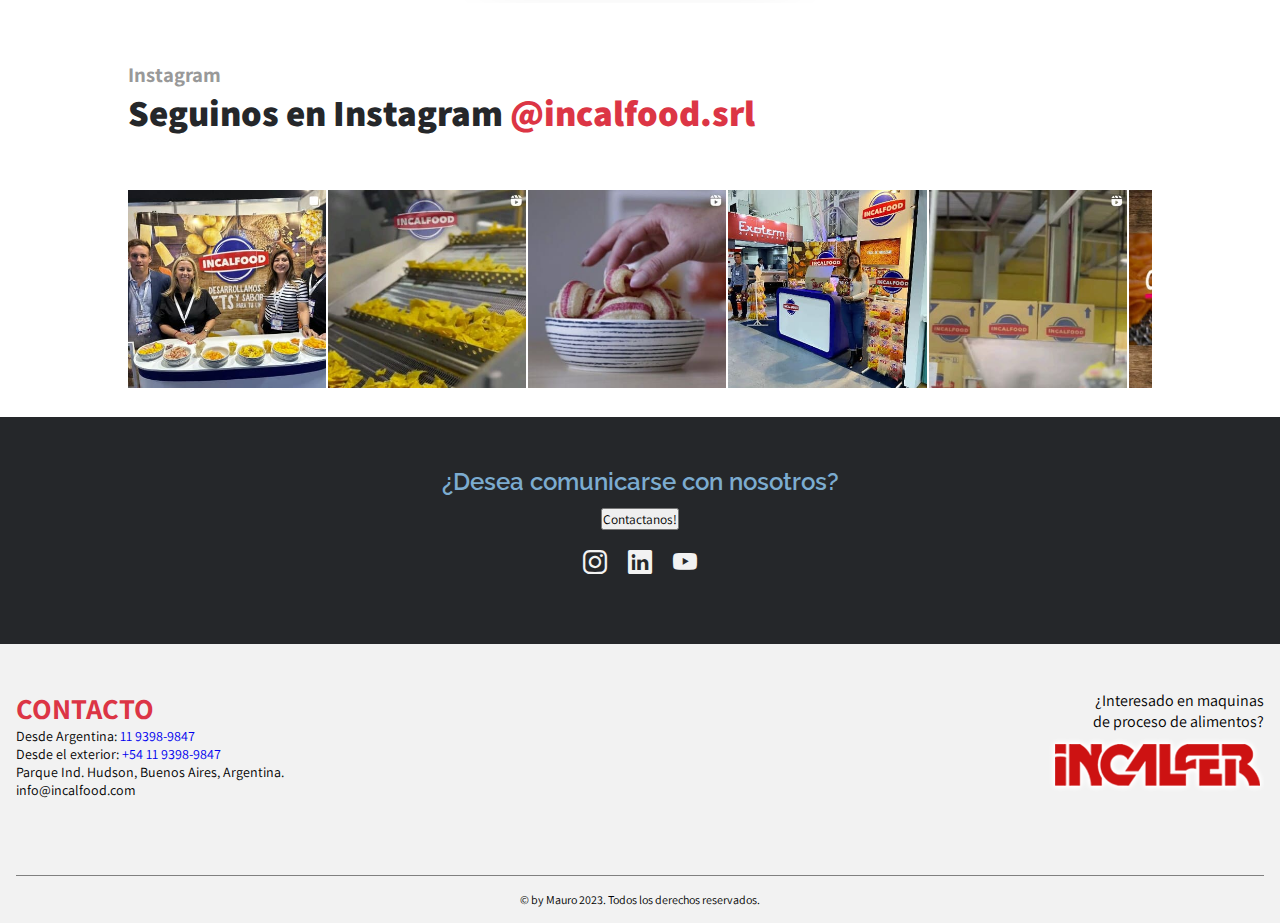
==== commit 99f544e2: "fix: se soluciona problema en tamaño en card flavors y en seccion main instagram" ====
--- a/index.html
+++ b/index.html
@@ -5,7 +5,7 @@
     <meta charset="UTF-8">
     <meta name="viewport" content="width=device-width, initial-scale=1.0">
     <link rel="apple-touch-icon" sizes="180x180" href="./img/favicon/apple-touch-icon.png">
-    <link rel="icon" type="image/png" sizes="32x32" href="./img/favicon/favicon.png">
+    <link rel="icon" type="image/png" sizes="32x32" href="./img/favicon/favicon-32x32.png">
     <link rel="icon" type="image/png" sizes="16x16" href="./img/favicon/favicon-16x16.png">
     <link rel="manifest" href="./img/favicon/site.webmanifest">
     <title>Incalfood - Pellets y Sabores para Snacks</title>
@@ -84,7 +84,7 @@
                                 </picture>
                                 <picture class="title-arrow--img-cono">
                                     <img class="arrow-maiz--o" src="./img/snacks-product/productos-item/trigo-snack/cascarita-300x300.png" alt="">
-                                    <img src="./img/snacks-product/productos-item/trigo-snack/cascarita-f.png" alt="" class="arrow-maiz--f">
+                                    <img class="arrow-maiz--f" src="./img/snacks-product/productos-item/trigo-snack/cascarita-f.png" alt="">
                                 </picture>
                             </div>
                         </div>
@@ -184,7 +184,7 @@
                             <div class="swiper-wrapper">
                               <div class="swiper-slide">
                                 <div class="card">
-                                    <img src="./img/snacks-product/maiz-product (1).jpeg" class="card-img-top" alt="...">
+                                    <img src="./img/main-cards/maiz-product.jpeg" class="card-img-top" alt="...">
                                     <div class="card-body">
                                       <h5 class="card-title">Pellet snack a base de maíz</h5>
                                       <p class="card-text">Proba nuestros conitos de maíz, facil de procesar, rapidos de hacer, en solo 25/30s tenes tu snack listo en freidor batch o gastronómico!!!</p>
@@ -194,7 +194,7 @@
                               </div>
                               <div class="swiper-slide">
                                 <div class="card">
-                                    <img src="./img/snacks-product/trigo-product (1).jpeg" class="card-img-top" alt="...">
+                                    <img src="./img/main-cards/trigo-product.jpeg" class="card-img-top" alt="...">
                                     <div class="card-body">
                                       <h5 class="card-title">Pellet snack a base de trigo</h5>
                                       <p class="card-text">Ya conocés nuestras cascaritas? Son uno de nuestros pellets favoritos a base de trigo en forma de rectángulos, muy ricos para tus picadas! </p>
@@ -204,7 +204,17 @@
                               </div>
                               <div class="swiper-slide">
                                 <div class="card">
-                                    <img src="./img/snacks-product/flavors-fondo(1).jpeg" class="card-img-top" alt="...">
+                                    <img src="./img/main-cards/vegetales-product.jpg" class="card-img-top" alt="...">
+                                    <div class="card-body">
+                                      <h5 class="card-title">Pellet snack con vegetales deshidratados</h5>
+                                      <p class="card-text">Tenemos planchitas pre elaborados de Espinaca, Remolacha, Zapallo y Papa, listos para freír!</p>
+                                      <a href="./pages/productos.html" class="btn btn-success">Ver más</a>
+                                    </div>
+                                </div>
+                              </div>
+                              <div class="swiper-slide">
+                                <div class="card">
+                                    <img src="./img/main-cards/flavors-product.jpeg" class="card-img-top" alt="...">
                                     <div class="card-body">
                                       <h5 class="card-title">Conoce nuestros sabores para tus snacks!</h5>
                                       <p class="card-text">Tenemos una amplia línea de sabores en polvo para acompañar los pellets, conoce Incalfood Flavors..</p>
@@ -219,6 +229,8 @@
                     </div>                        
                 </article>
             </section>
+            <!-- FIN DE SECCION PRODUCTOS -->
+            <!-- INICIO SECCION INSTAGRAM -->
             <section class="instagram">
                 <div class="instagram-text">
                     <h3>Instagram</h3>
@@ -226,42 +238,48 @@
                 </div>
                 <div class="instagram-slider">
                     <div class="instagram-slider__track">
-                        <div class="instagram-slider__track--slide">
-                            <img src="./img/miniaturas/grupo-personas.PNG" alt="ig01">
-                        </div>
-                        <div class="instagram-slider__track--slide">
-                            <img src="./img/miniaturas/nachos.PNG" alt="ig02">
-                        </div>
-                        <div class="instagram-slider__track--slide">
-                            <img src="./img/miniaturas/plato-pancetitas.PNG" alt="ig03">
-                        </div>
-                        <div class="instagram-slider__track--slide">
-                            <img src="./img/miniaturas/expo-persona.PNG" alt="ig04">
-                        </div>
-                        <div class="instagram-slider__track--slide">
-                            <img src="./img/miniaturas/cajas-produccion.PNG" alt="ig05">
-                        </div>
-                        <div class="instagram-slider__track--slide">
-                            <img src="./img/miniaturas/video-conitos.PNG" alt="ig06">
+                        <div class="instagram-slider__track--slide img-ig01">
+                            <img src="./img/miniaturas/grupo-personas.jpg" alt="ig01">
+                        </div>
+                        <div class="instagram-slider__track--slide img-ig02">
+                            <img src="./img/miniaturas/nachos.jpg" alt="ig02">
+                        </div>
+                        <div class="instagram-slider__track--slide img-ig03">
+                            <img src="./img/miniaturas/plato-pancetitas.jpg" alt="ig03">
+                        </div>
+                        <div class="instagram-slider__track--slide img-ig04">
+                            <img src="./img/miniaturas/expo-persona.jpg" alt="ig04">
+                        </div>
+                        <div class="instagram-slider__track--slide img-ig05">
+                            <img src="./img/miniaturas/cajas-produccion.jpg" alt="ig05">
+                        </div>
+                        <div class="instagram-slider__track--slide img-ig06">
+                            <img src="./img/miniaturas/video-conitos.jpg" alt="ig06">
+                        </div>
+                        <div class="instagram-slider__track--slide img-ig07">
+                            <img src="./img/miniaturas/ronda-gerentes.jpg" alt="ig07">
                         </div>
     
                         <div class="instagram-slider__track--slide">
-                            <img src="./img/miniaturas/grupo-personas.PNG" alt="ig01">
-                        </div>
-                        <div class="instagram-slider__track--slide">
-                            <img src="./img/miniaturas/nachos.PNG" alt="ig02">
-                        </div>
-                        <div class="instagram-slider__track--slide">
-                            <img src="./img/miniaturas/plato-pancetitas.PNG" alt="ig03">
-                        </div>
-                        <div class="instagram-slider__track--slide">
-                            <img src="./img/miniaturas/expo-persona.PNG" alt="ig04">
-                        </div>
-                        <div class="instagram-slider__track--slide">
-                            <img src="./img/miniaturas/cajas-produccion.PNG" alt="ig05">
-                        </div>
-                        <div class="instagram-slider__track--slide">
-                            <img src="./img/miniaturas/video-conitos.PNG" alt="ig06">
+                            <img src="./img/miniaturas/grupo-personas.jpg" alt="ig01">
+                        </div>
+                        <div class="instagram-slider__track--slide">
+                            <img src="./img/miniaturas/nachos.jpg" alt="ig02">
+                        </div>
+                        <div class="instagram-slider__track--slide">
+                            <img src="./img/miniaturas/plato-pancetitas.jpg" alt="ig03">
+                        </div>
+                        <div class="instagram-slider__track--slide">
+                            <img src="./img/miniaturas/expo-persona.jpg" alt="ig04">
+                        </div>
+                        <div class="instagram-slider__track--slide">
+                            <img src="./img/miniaturas/cajas-produccion.jpg" alt="ig05">
+                        </div>
+                        <div class="instagram-slider__track--slide">
+                            <img src="./img/miniaturas/video-conitos.jpg" alt="ig06">
+                        </div>
+                        <div class="instagram-slider__track--slide">
+                            <img src="./img/miniaturas/ronda-gerentes.jpg" alt="ig07">
                         </div>
                     </div>
                 </div>
@@ -321,10 +339,10 @@
           centeredSlides: true,
           slidesPerView: "auto",
           coverflowEffect: {
-            rotate: 50,
+            rotate: 0,
             stretch: 0,
             depth: 100,
-            modifier: 1,
+            modifier: 2,
             slideShadows: true,
           },
           pagination: {
--- a/css/styles.css
+++ b/css/styles.css
@@ -288,7 +288,6 @@
 }
 @media screen and (min-width: 992px) {
   .hero__main-title-img .title-arrow--img {
-    width: 60%;
     margin: 0 auto;
   }
 }
@@ -297,11 +296,20 @@
 }
 .hero__main-title-img .title-arrow--img-cono:hover .arrow-maiz--o {
   display: none;
-  transition: 3s;
 }
 .hero__main-title-img .title-arrow--img-cono:hover .arrow-maiz--f {
   display: block;
-  transition: 3s;
+  animation: flip-in-diag-2-tl 1s cubic-bezier(0.25, 0.46, 0.45, 0.94) both;
+}
+@keyframes flip-in-diag-2-tl {
+  0% {
+    transform: rotate3d(-1, 1, 0, 80deg);
+    opacity: 0;
+  }
+  100% {
+    transform: rotate3d(1, 1, 0, 0deg);
+    opacity: 1;
+  }
 }
 .hero__main-title-img .title-arrow--img > img {
   width: 200px;
@@ -559,6 +567,7 @@
   background-position: center;
   background-size: cover;
   width: 300px;
+  box-shadow: 0 15px 50px rgba(0, 0, 0, 0.2);
 }
 
 .snacks {
@@ -589,8 +598,7 @@
   }
 }
 .snacks-cnt__products .card {
-  border-radius: unset;
-  margin: 1rem auto;
+  margin: 0 auto;
   line-height: 1.5;
   max-width: 22rem;
 }
@@ -608,6 +616,16 @@
   .snacks-cnt__products .card-body > p {
     font-size: 1.1rem;
   }
+}
+@media screen and (min-width: 768px) {
+  .snacks-cnt__products .card-text {
+    line-height: unset;
+    padding: 0 1rem;
+    font-size: 1rem;
+  }
+}
+.snacks-cnt__products .card-title {
+  padding: 0 1rem;
 }
 
 @media screen and (min-width: 992px) {
@@ -635,9 +653,9 @@
 }
 .instagram-slider__track {
   display: flex;
-  animation: scroll 50s linear infinite;
-  -webkit-animation: scroll 50s linear infinite;
-  width: 2400px;
+  animation: scroll 40s linear infinite;
+  width: 2800px;
+  gap: 0 2px;
 }
 .instagram-slider__track--slide {
   width: 200px;
@@ -648,12 +666,10 @@
 
 @keyframes scroll {
   0% {
-    -webkit-animation: translateX(0);
     transform: translateX(0);
   }
   100% {
-    -webkit-animation: translateX(-1200px);
-    transform: translateX(-1200px);
+    transform: translateX(-1400px);
   }
 }
 .communicate {
@@ -921,10 +937,14 @@
   align-items: center;
   flex-wrap: wrap;
 }
+.product-cnt--body {
+  max-width: 250px;
+}
 .product-cnt__box {
   /* width: 100%;
   max-width: 21.875rem;
   max-height: 31.25rem; */
+  max-width: 300px;
   margin: 2rem;
   border-radius: 18px;
   border: #f2f2f2 solid 3px;
@@ -971,6 +991,7 @@
 }
 
 .slide-snack {
+  max-width: 200px;
   text-align: center;
   font-size: 18px;
   background: #f2f2f2;
@@ -986,10 +1007,6 @@
   -o-object-fit: cover;
      object-fit: cover;
   border-radius: 50%;
-}
-
-.slide-snack {
-  width: 60%;
 }
 
 .manteca {
@@ -1226,6 +1243,7 @@
 
 .flavors-mid {
   width: 100%;
+  filter: drop-shadow(10px 5px 10px #fdf8db) invert(20%);
 }
 
 .flavors-bt {
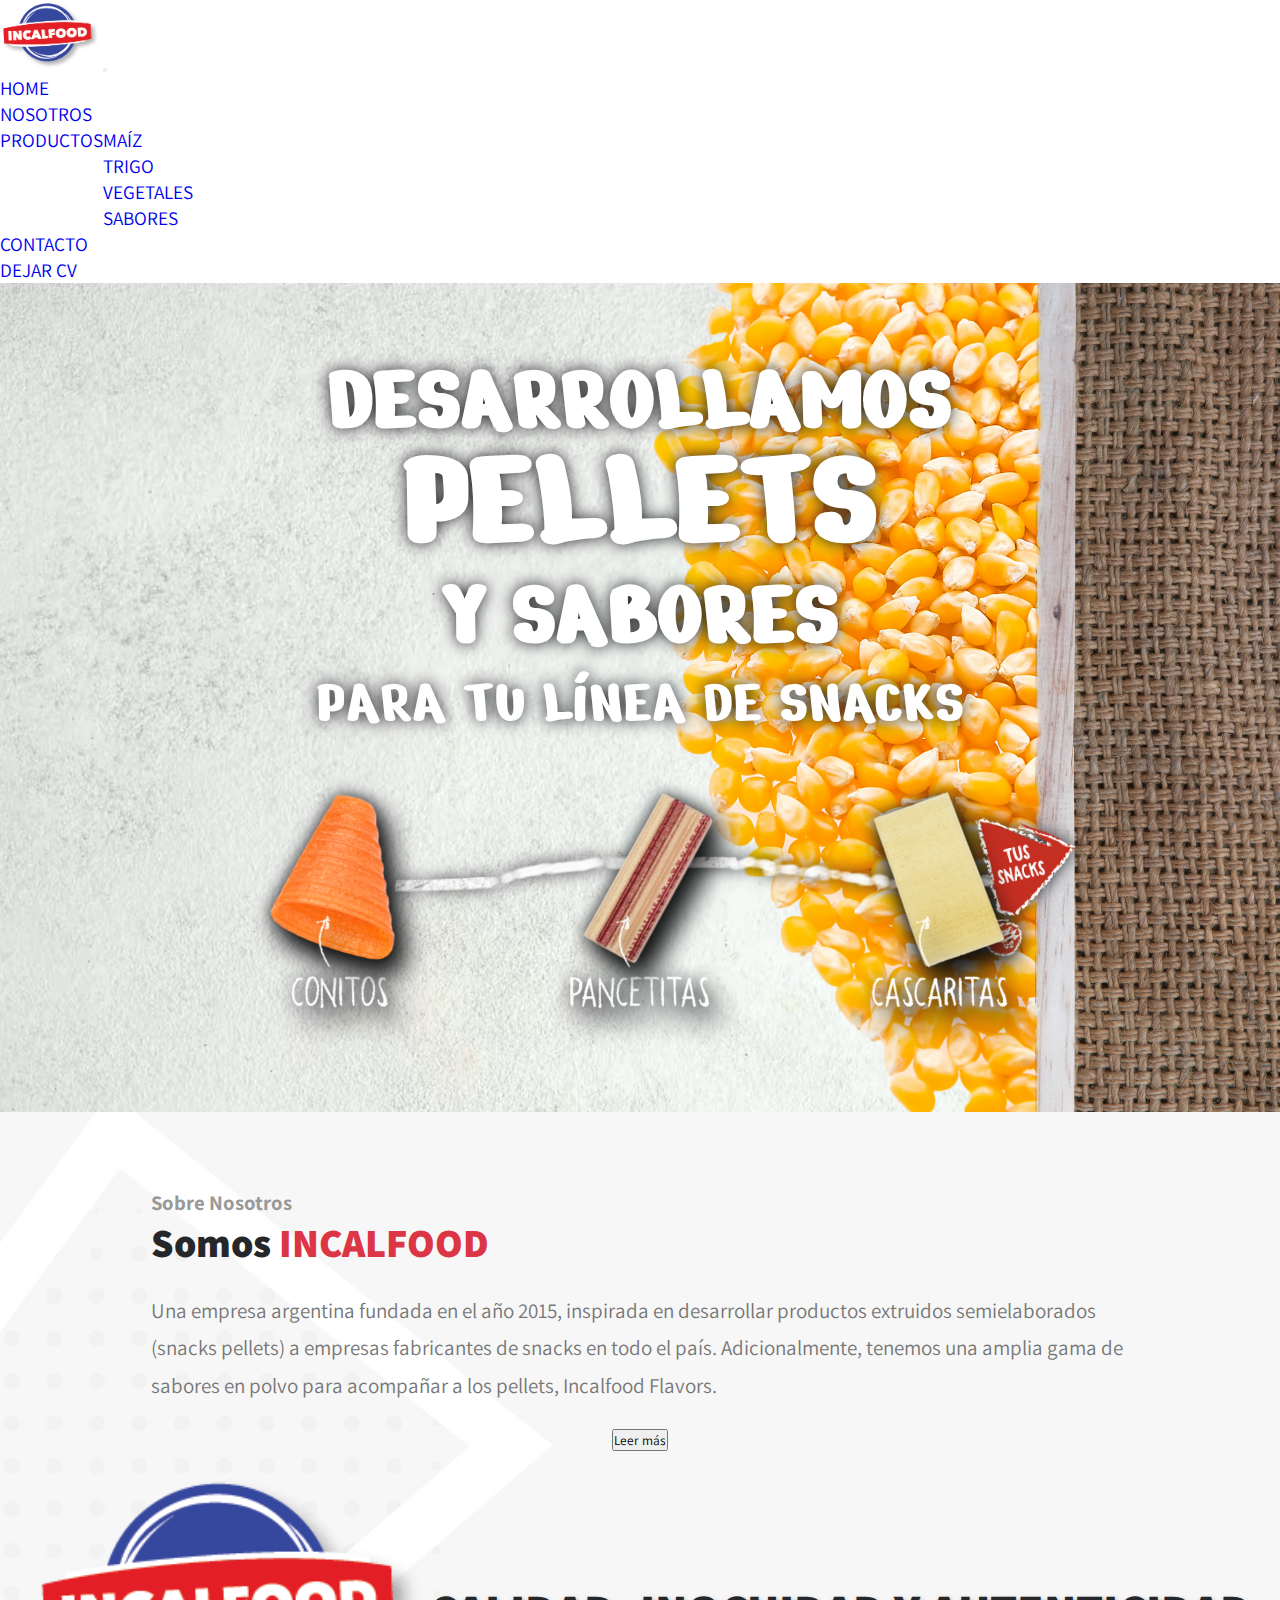
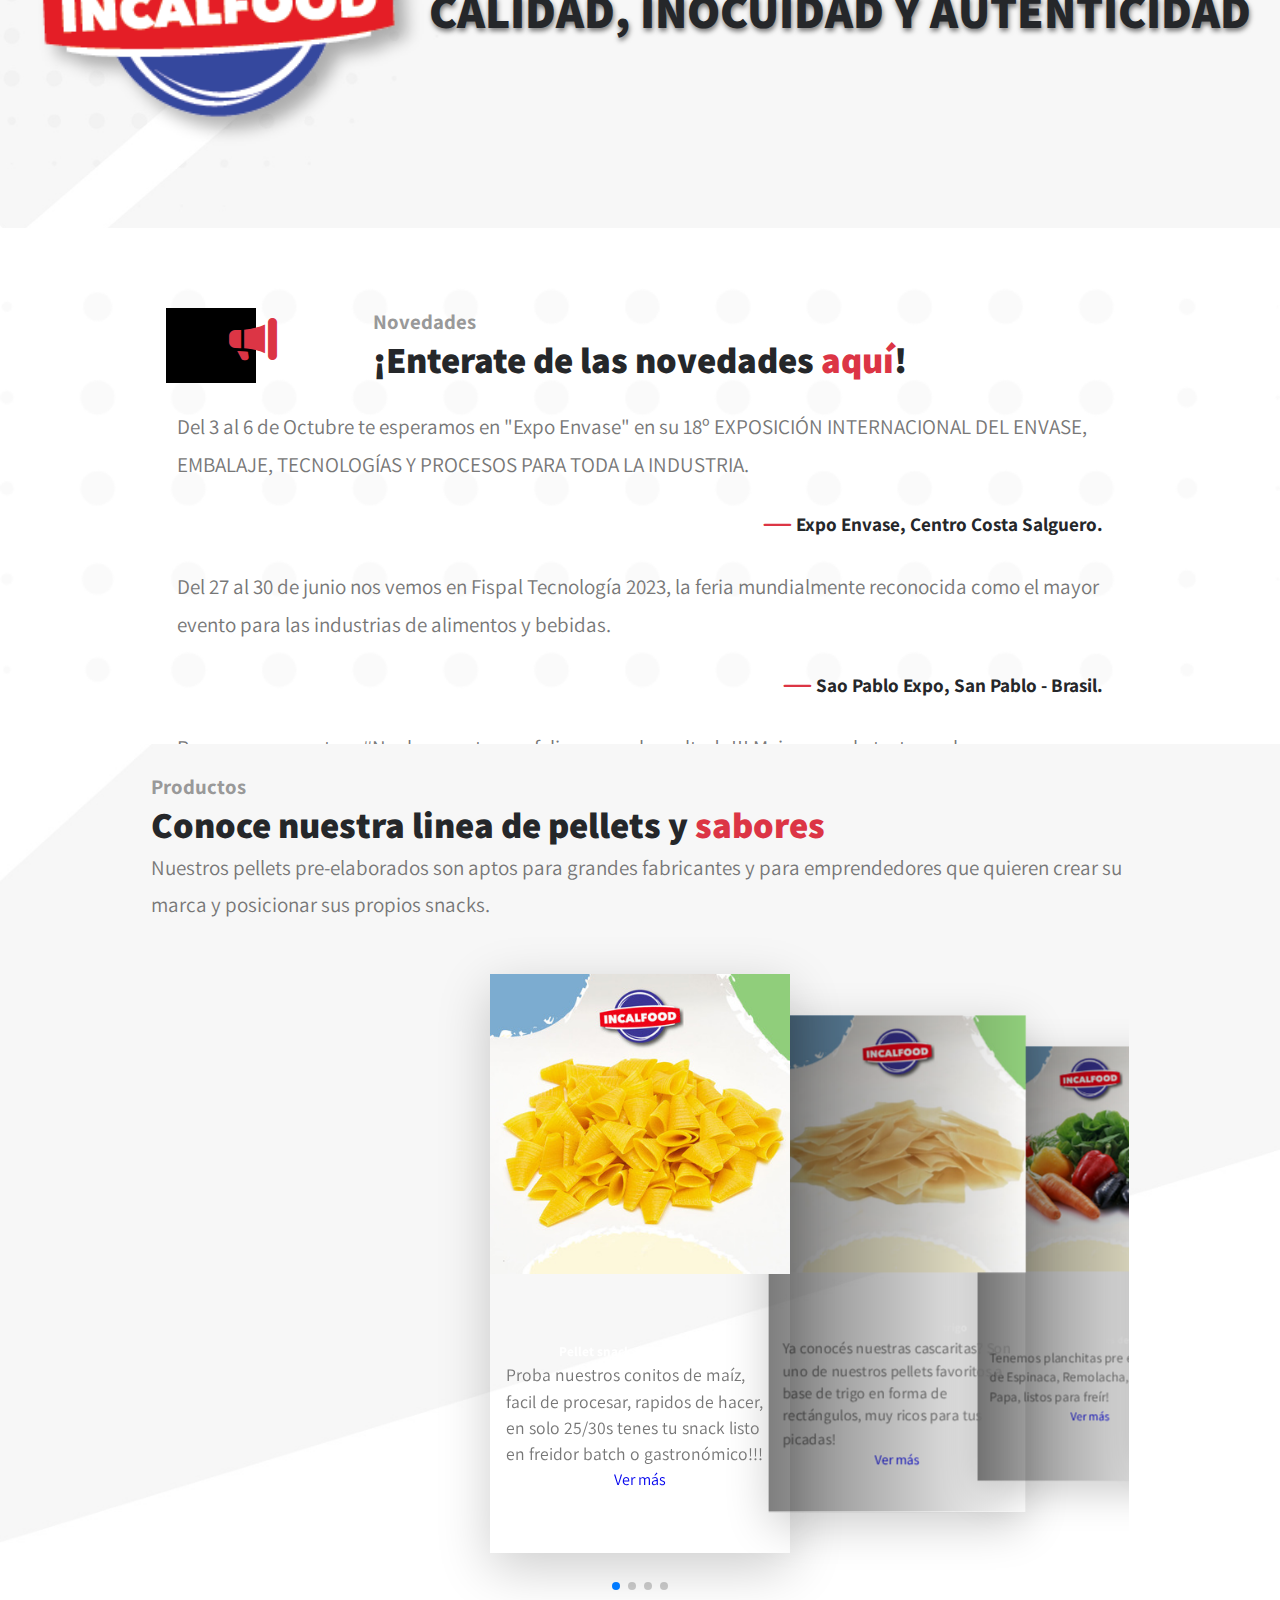
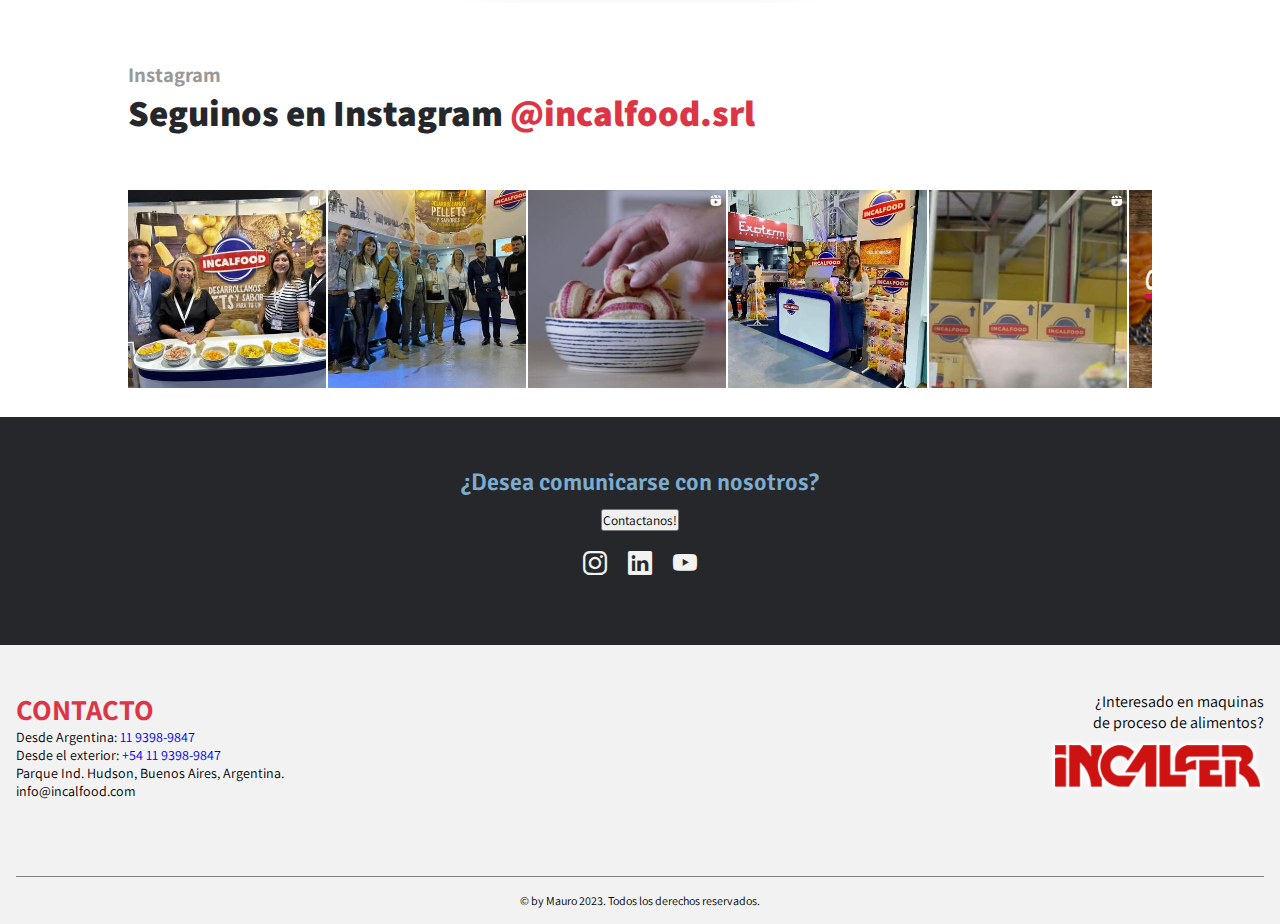
==== commit 7c95d5ac: "fix: se modifican los tamaños de la pagina sobre nosotros" ====
--- a/index.html
+++ b/index.html
@@ -242,7 +242,7 @@
                             <img src="./img/miniaturas/grupo-personas.jpg" alt="ig01">
                         </div>
                         <div class="instagram-slider__track--slide img-ig02">
-                            <img src="./img/miniaturas/nachos.jpg" alt="ig02">
+                            <img src="./img/miniaturas/ronda-gerentes.jpg" alt="ig02">
                         </div>
                         <div class="instagram-slider__track--slide img-ig03">
                             <img src="./img/miniaturas/plato-pancetitas.jpg" alt="ig03">
@@ -257,14 +257,14 @@
                             <img src="./img/miniaturas/video-conitos.jpg" alt="ig06">
                         </div>
                         <div class="instagram-slider__track--slide img-ig07">
-                            <img src="./img/miniaturas/ronda-gerentes.jpg" alt="ig07">
+                            <img src="./img/miniaturas/nachos.jpg" alt="ig07">
                         </div>
     
                         <div class="instagram-slider__track--slide">
                             <img src="./img/miniaturas/grupo-personas.jpg" alt="ig01">
                         </div>
                         <div class="instagram-slider__track--slide">
-                            <img src="./img/miniaturas/nachos.jpg" alt="ig02">
+                            <img src="./img/miniaturas/ronda-gerentes.jpg" alt="ig02">
                         </div>
                         <div class="instagram-slider__track--slide">
                             <img src="./img/miniaturas/plato-pancetitas.jpg" alt="ig03">
@@ -279,12 +279,12 @@
                             <img src="./img/miniaturas/video-conitos.jpg" alt="ig06">
                         </div>
                         <div class="instagram-slider__track--slide">
-                            <img src="./img/miniaturas/ronda-gerentes.jpg" alt="ig07">
-                        </div>
-                    </div>
-                </div>
-            </section>
-        
+                            <img src="./img/miniaturas/nachos.jpg" alt="ig07">
+                        </div>
+                    </div>
+                </div>
+            </section>
+            
     </main>
     <footer>
         <section class="communicate">
--- a/css/styles.css
+++ b/css/styles.css
@@ -1,4 +1,5 @@
 @import url("https://fonts.googleapis.com/css2?family=Assistant:wght@600;700;800&family=Nerko+One&family=Raleway:wght@300;400;500&family=Signika:wght@300;400;500;600;700&display=swap");
+/* $fontRaleway: 'Raleway', sans-serif; */
 * {
   padding: 0;
   margin: 0;
@@ -334,9 +335,9 @@
   background-position: center;
   margin: 2rem 0;
 }
-@media screen and (min-width: 399px) {
+@media screen and (min-width: 374px) {
   .container-news {
-    height: 60vh;
+    height: unset;
   }
 }
 @media screen and (min-width: 768px) {
@@ -395,7 +396,7 @@
   margin: 0;
   padding: 0;
 }
-@media screen and (min-width: 399px) {
+@media screen and (min-width: 374px) {
   .news__icon-cnt--box-icon {
     width: 90px;
     height: 75px;
@@ -683,7 +684,8 @@
 .communicate__text > h2 {
   font-size: 1.5rem;
   padding-bottom: 0.8rem;
-  font-family: "Raleway", sans-serif;
+  font-family: "Signika", sans-serif;
+  /* font-family: $fontRaleway; */
   color: #7cacd0;
   font-weight: 600;
 }
@@ -744,13 +746,14 @@
   text-align: center;
 }
 
-.company__content-bt,
-.company__content-video,
-.company__content-bt--mision {
+.company-cnt__content {
   background-image: url(../img/bg/bg_4.jpg);
   background-position: center;
 }
 
+.company__content {
+  /* ----- GRID ------ */
+}
 .company__content-top {
   display: flex;
   flex-direction: column;
@@ -763,9 +766,9 @@
   margin-bottom: 3rem;
 }
 .company__content-top > h2 {
-  font-family: "Raleway", sans-serif;
-  font-size: 2.25rem;
-  font-weight: 800;
+  font-family: "Signika", sans-serif;
+  font-size: 3.25rem;
+  font-weight: 600;
   margin-bottom: 1.6rem;
   color: #25272a;
 }
@@ -787,48 +790,91 @@
   width: 100%;
   display: flex;
   justify-content: center;
-  align-items: center;
+  /* align-items: center; */
+  position: relative;
+  height: 10vh;
+  margin-bottom: -3rem;
 }
 .company__content-img > img {
-  width: 80%;
+  width: 100%;
+  position: absolute;
+  bottom: 50%;
+  /* width: 80%;
   margin-top: -10%;
-  padding-top: 0.7rem;
+  padding-top: .7rem;
+
+  @include tablet{
+      width: 50%;
+      margin: -7%;
+      padding: 1rem 0;
+  }*/
 }
 @media screen and (min-width: 768px) {
   .company__content-img > img {
     width: 50%;
-    margin: -7%;
-    padding: 1rem 0;
   }
 }
 @media screen and (min-width: 992px) {
   .company__content-img > img {
-    width: 50%;
-    margin: -5%;
+    width: 450px;
   }
 }
 @media screen and (min-width: 992px) {
   .company__content-img {
-    width: 50%;
+    /* width: 50%; */
     margin: 0 auto;
-    background-color: #fff;
-  }
-}
-.company__content-bt--mision {
-  padding: 5rem 1.8rem 2.3rem 1.8rem;
-  background-color: #f2f2f2;
+    margin-bottom: -3rem;
+    /* background-color: #fff; */
+  }
+}
+.company__content-bt {
+  /* --------- MEDIAQ DESKTOP ------ */
+  /* @include desktop{
+      &--filosofia,
+      &--calidad,
+      &--mision {
+          @include flex(column, space-evenly,center);
+          p, 
+          h2{
+              width: 60%;
+              margin: 0 auto;
+              line-height: unset;
+          }
+          h2{
+              text-align: center;
+          }
+      }
+      display: grid;
+      grid-template-columns: 1fr 1fr;
+      grid-template-rows: 1fr 1fr;
+      padding: 4rem 0;
+
+      .stand-feria{
+          grid-column: 2;
+          @include tablet{
+              display: flex;
+              justify-content: flex-start;
+          }
+      }
+      &--filosofia{
+          grid-column: 1;
+          grid-row: 2;
+      }
+      &--mision{
+          width: 100%;
+          height: 20vh;
+      }            
+  } */
+}
+.company__content-bt--mision, .company__content-bt--calidad, .company__content-bt--filosofia {
+  padding: 1.8rem;
   text-align: center;
 }
-@media screen and (min-width: 992px) {
-  .company__content-bt--mision {
-    padding: 2.3rem 1.8rem 0.3rem 1.8rem;
-  }
-}
-.company__content-bt--calidad, .company__content-bt--filosofia {
-  padding: 1.8rem;
-}
-@media screen and (min-width: 768px) {
-  .company__content-bt--calidad p, .company__content-bt--filosofia p {
+@media screen and (min-width: 768px) {
+  .company__content-bt--mision--calidad, .company__content-bt--mision--filosofia, .company__content-bt--calidad--calidad, .company__content-bt--calidad--filosofia, .company__content-bt--filosofia--calidad, .company__content-bt--filosofia--filosofia {
+    padding: 0 1.8rem;
+  }
+  .company__content-bt--mision p, .company__content-bt--calidad p, .company__content-bt--filosofia p {
     padding-top: 0;
     padding-bottom: 2rem;
   }
@@ -842,18 +888,19 @@
 }
 .company__content-bt--img {
   margin: 0;
-}
-@media screen and (min-width: 992px) {
-  .company__content-bt--img {
-    display: flex;
-    justify-content: flex-end;
-  }
+  /* @include desktop{
+      display: flex;
+      justify-content: flex-end;
+
+  } */
 }
 .company__content-bt--img img {
   display: flex;
   width: 100%;
   margin: 0;
   max-width: unset;
+  -o-object-fit: cover;
+     object-fit: cover;
 }
 @media screen and (min-width: 768px) {
   .company__content-bt--img img {
@@ -867,6 +914,8 @@
   .company__content-bt--img img {
     margin: 0;
     padding: 0;
+    width: 100%;
+    height: 100%;
   }
 }
 @media screen and (min-width: 992px) {
@@ -874,42 +923,35 @@
     display: grid;
     grid-template-columns: 1fr 1fr;
     grid-template-rows: 1fr 1fr;
-    padding: 4rem 0;
+    padding: 3rem;
+    margin: 0 auto;
   }
   .company__content-bt--filosofia, .company__content-bt--calidad, .company__content-bt--mision {
     display: flex;
     flex-direction: column;
-    justify-content: space-evenly;
+    justify-content: center;
     align-items: center;
+    padding: 1.3rem;
+    width: 100%;
   }
   .company__content-bt--filosofia p,
   .company__content-bt--filosofia h2, .company__content-bt--calidad p,
   .company__content-bt--calidad h2, .company__content-bt--mision p,
   .company__content-bt--mision h2 {
-    width: 60%;
-    margin: 0 auto;
-  }
-  .company__content-bt--filosofia h2, .company__content-bt--calidad h2, .company__content-bt--mision h2 {
+    line-height: unset;
     text-align: center;
+    margin: 0;
+  }
+  .company__content-bt--filosofia p, .company__content-bt--calidad p, .company__content-bt--mision p {
+    font-size: 1.125rem;
+    padding: 1.3rem;
   }
   .company__content-bt .stand-feria {
     grid-column: 2;
   }
-}
-@media screen and (min-width: 992px) and (min-width: 768px) {
-  .company__content-bt .stand-feria {
-    display: flex;
-    justify-content: flex-start;
-  }
-}
-@media screen and (min-width: 992px) {
   .company__content-bt--filosofia {
     grid-column: 1;
     grid-row: 2;
-  }
-  .company__content-bt--mision {
-    width: 100%;
-    height: 20vh;
   }
 }
 .company__content-video {
@@ -1053,7 +1095,7 @@
 .fritura-cnt__body {
   background-color: #dbdbdb;
 }
-@media screen and (min-width: 992px) {
+@media screen and (min-width: 768px) {
   .fritura-cnt__body {
     flex-direction: row;
   }
@@ -1062,9 +1104,10 @@
   display: flex;
   padding: 2rem;
 }
-@media screen and (min-width: 992px) {
+@media screen and (min-width: 768px) {
   .fritura-cnt__body-box {
     width: 60%;
+    padding: 1rem;
   }
 }
 .fritura-cnt__body-box--text {
@@ -1079,14 +1122,20 @@
   }
 }
 .fritura-cnt__body--img {
+  display: none;
   align-items: flex-end;
 }
+@media screen and (min-width: 768px) {
+  .fritura-cnt__body--img {
+    display: block;
+  }
+}
 .fritura-cnt__body--img > img {
   width: 100%;
 }
 @media screen and (min-width: 768px) {
   .fritura-cnt__body--img > img {
-    width: 80%;
+    width: 500px;
   }
 }
 @media screen and (min-width: 992px) {
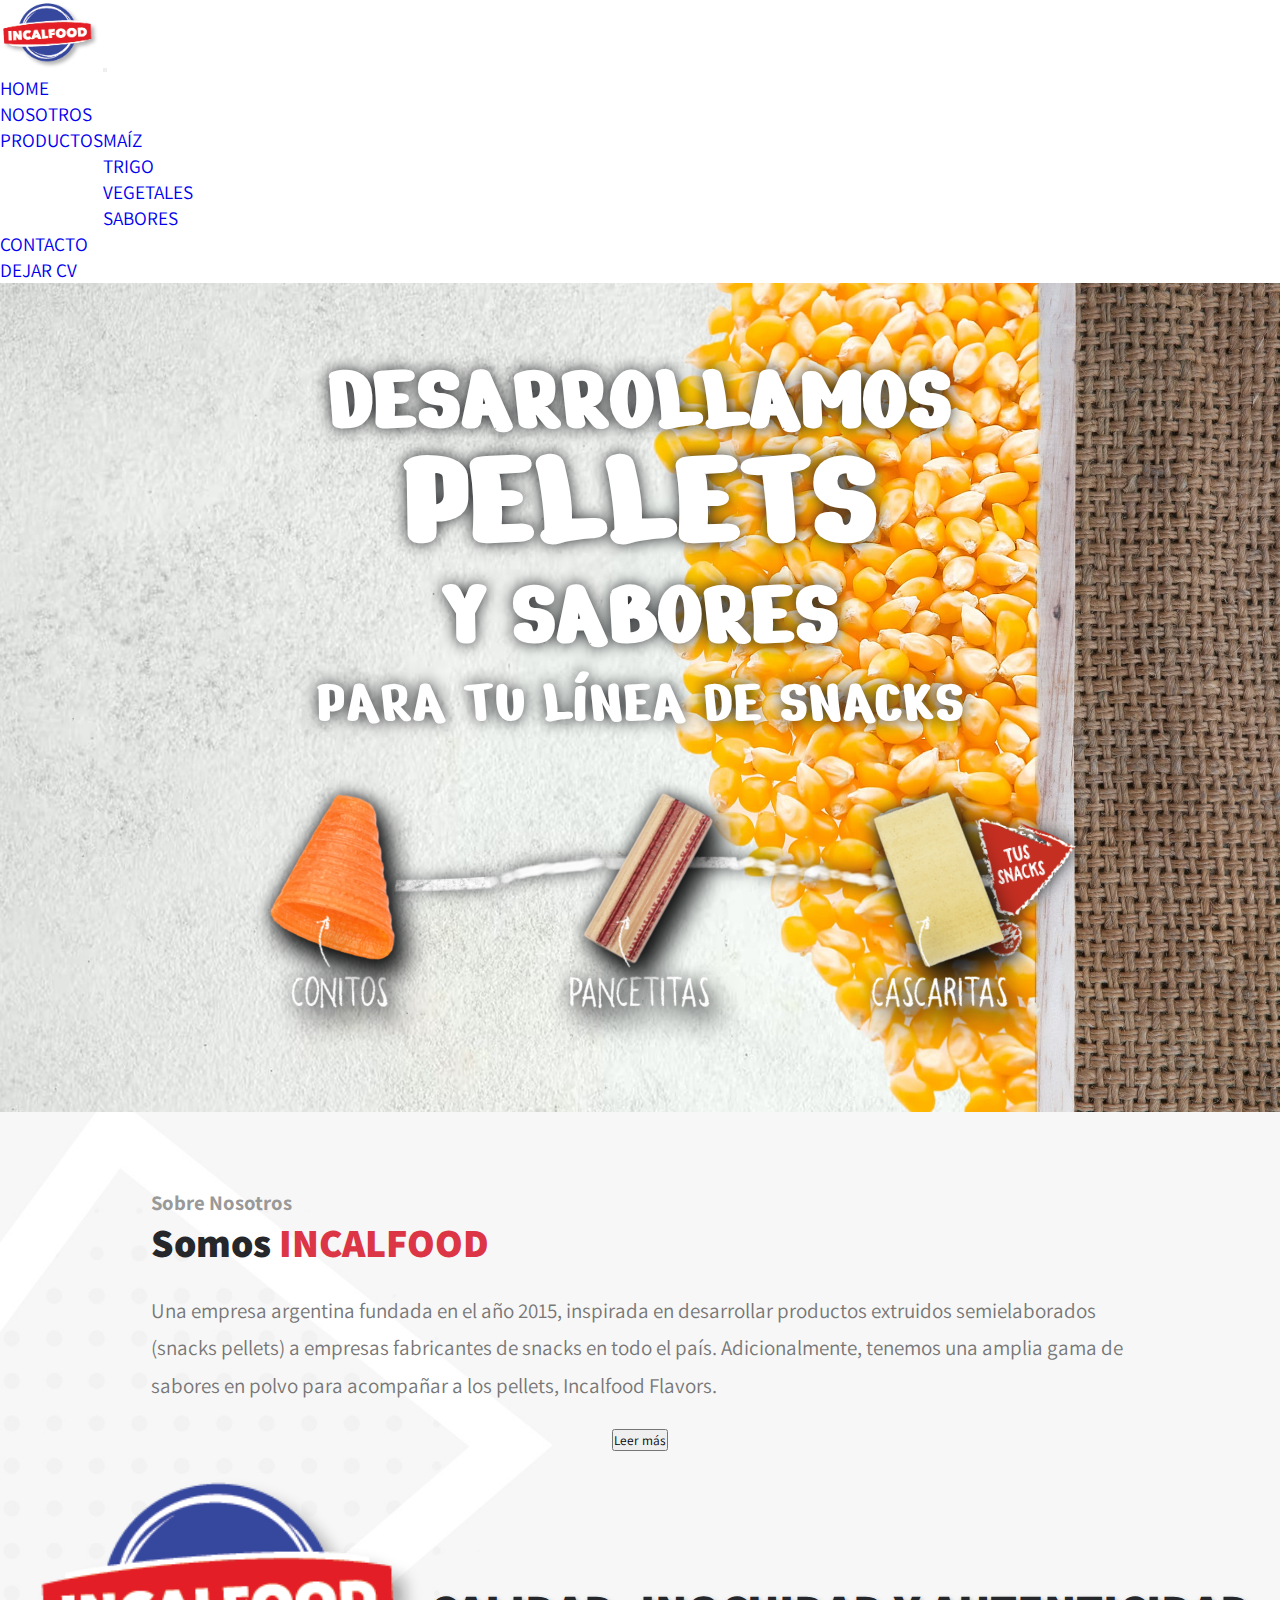
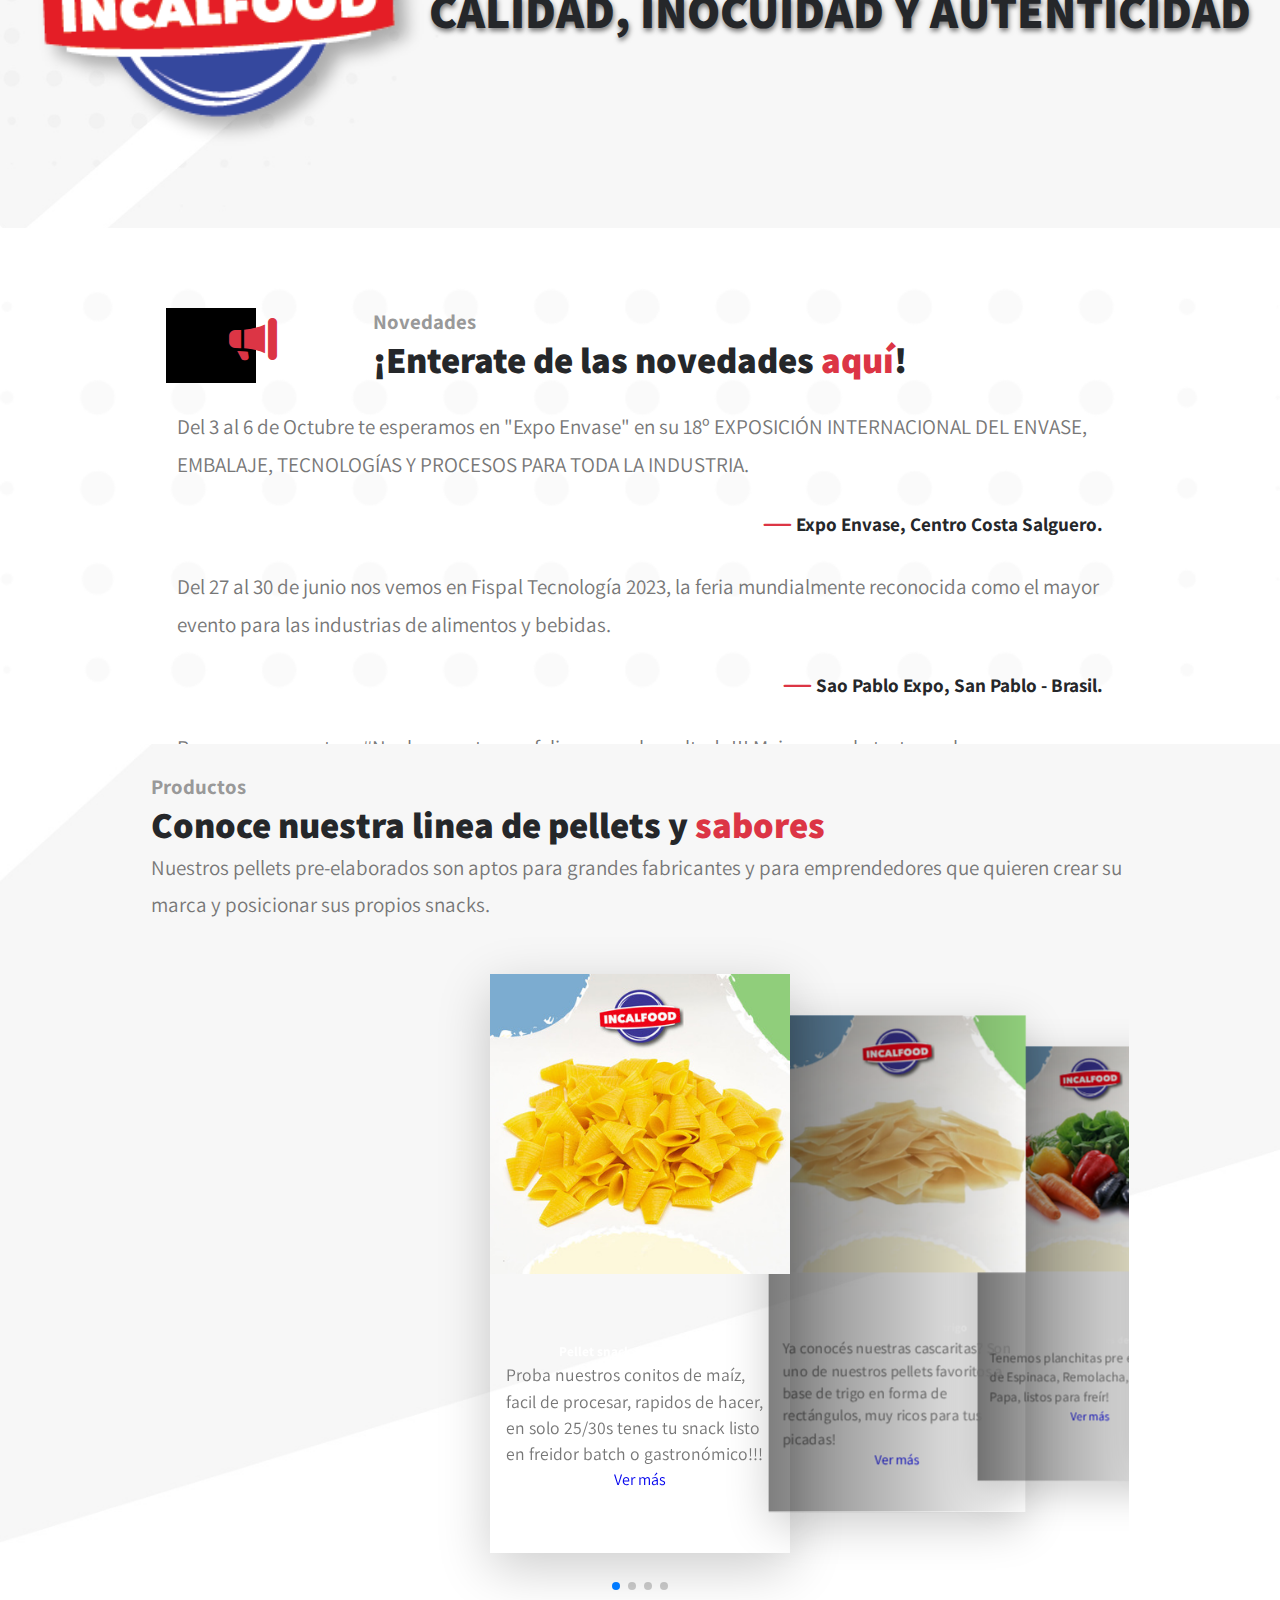
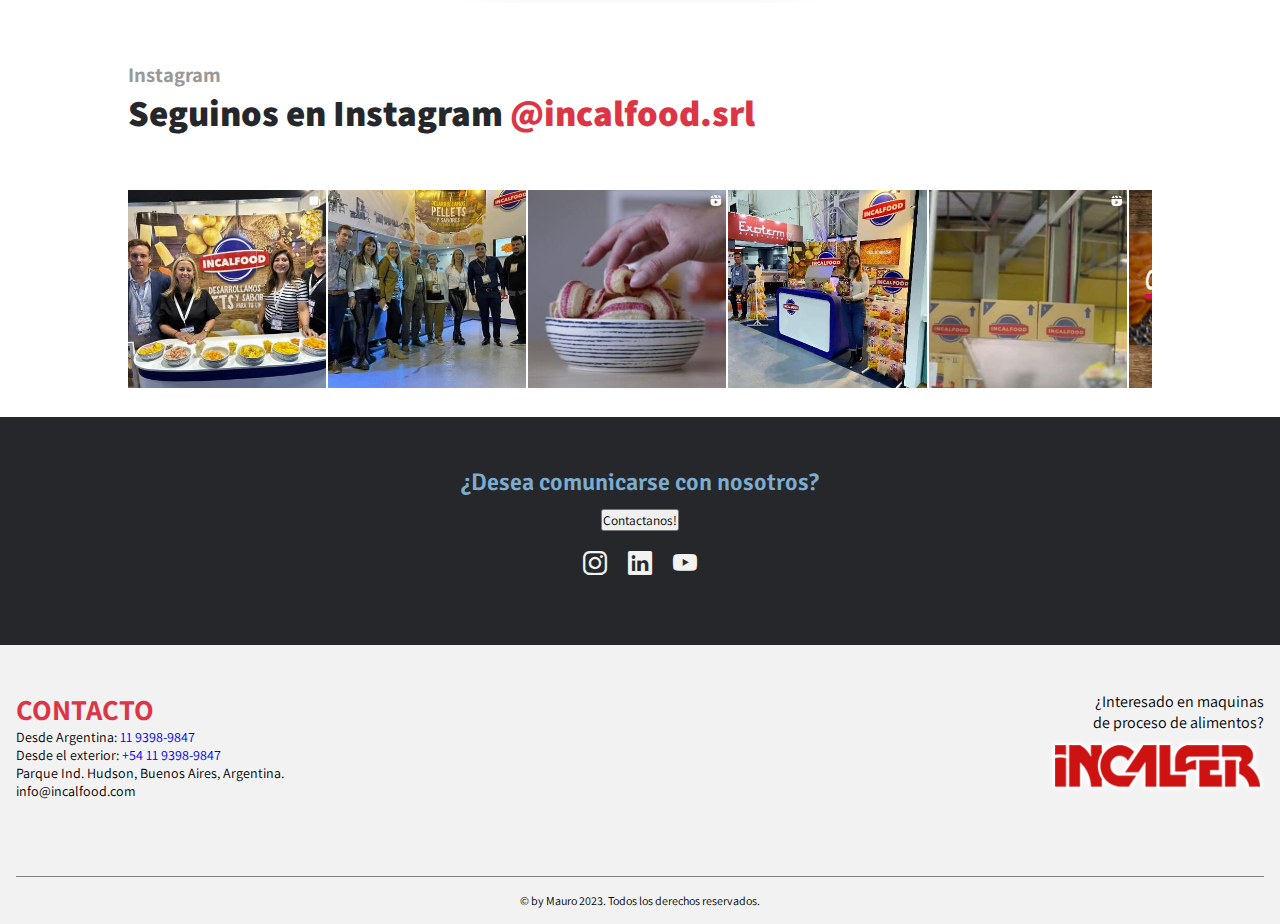
==== commit 10b21147: "feat: agrego formulario en page DejarCV" ====
--- a/index.html
+++ b/index.html
@@ -238,48 +238,48 @@
                 </div>
                 <div class="instagram-slider">
                     <div class="instagram-slider__track">
-                        <div class="instagram-slider__track--slide img-ig01">
-                            <img src="./img/miniaturas/grupo-personas.jpg" alt="ig01">
-                        </div>
-                        <div class="instagram-slider__track--slide img-ig02">
-                            <img src="./img/miniaturas/ronda-gerentes.jpg" alt="ig02">
-                        </div>
-                        <div class="instagram-slider__track--slide img-ig03">
-                            <img src="./img/miniaturas/plato-pancetitas.jpg" alt="ig03">
-                        </div>
-                        <div class="instagram-slider__track--slide img-ig04">
-                            <img src="./img/miniaturas/expo-persona.jpg" alt="ig04">
-                        </div>
-                        <div class="instagram-slider__track--slide img-ig05">
-                            <img src="./img/miniaturas/cajas-produccion.jpg" alt="ig05">
-                        </div>
-                        <div class="instagram-slider__track--slide img-ig06">
-                            <img src="./img/miniaturas/video-conitos.jpg" alt="ig06">
-                        </div>
-                        <div class="instagram-slider__track--slide img-ig07">
-                            <img src="./img/miniaturas/nachos.jpg" alt="ig07">
+                        <div class="instagram-slider__track--slide">
+                            <img src="./img/miniaturas/grupo-personas.jpg" class="img-ig01" alt="ig01">
+                        </div>
+                        <div class="instagram-slider__track--slide">
+                            <img src="./img/miniaturas/ronda-gerentes.jpg" class="img-ig02" alt="ig02">
+                        </div>
+                        <div class="instagram-slider__track--slide">
+                            <img src="./img/miniaturas/plato-pancetitas.jpg" class="img-ig03" alt="ig03">
+                        </div>
+                        <div class="instagram-slider__track--slide">
+                            <img src="./img/miniaturas/expo-persona.jpg" class=" img-ig04" alt="ig04">
+                        </div>
+                        <div class="instagram-slider__track--slide">
+                            <img src="./img/miniaturas/cajas-produccion.jpg" class="img-ig05" alt="ig05">
+                        </div>
+                        <div class="instagram-slider__track--slide">
+                            <img src="./img/miniaturas/video-conitos.jpg" class="img-ig06" alt="ig06">
+                        </div>
+                        <div class="instagram-slider__track--slide">
+                            <img src="./img/miniaturas/nachos.jpg" class="img-ig07" alt="ig07">
                         </div>
     
                         <div class="instagram-slider__track--slide">
-                            <img src="./img/miniaturas/grupo-personas.jpg" alt="ig01">
-                        </div>
-                        <div class="instagram-slider__track--slide">
-                            <img src="./img/miniaturas/ronda-gerentes.jpg" alt="ig02">
-                        </div>
-                        <div class="instagram-slider__track--slide">
-                            <img src="./img/miniaturas/plato-pancetitas.jpg" alt="ig03">
-                        </div>
-                        <div class="instagram-slider__track--slide">
-                            <img src="./img/miniaturas/expo-persona.jpg" alt="ig04">
-                        </div>
-                        <div class="instagram-slider__track--slide">
-                            <img src="./img/miniaturas/cajas-produccion.jpg" alt="ig05">
-                        </div>
-                        <div class="instagram-slider__track--slide">
-                            <img src="./img/miniaturas/video-conitos.jpg" alt="ig06">
-                        </div>
-                        <div class="instagram-slider__track--slide">
-                            <img src="./img/miniaturas/nachos.jpg" alt="ig07">
+                            <img src="./img/miniaturas/grupo-personas.jpg" class="img-ig08" alt="ig01">
+                        </div>
+                        <div class="instagram-slider__track--slide">
+                            <img src="./img/miniaturas/ronda-gerentes.jpg" class="img-ig09" alt="ig02">
+                        </div>
+                        <div class="instagram-slider__track--slide">
+                            <img src="./img/miniaturas/plato-pancetitas.jpg" class="img-ig10" alt="ig03">
+                        </div>
+                        <div class="instagram-slider__track--slide">
+                            <img src="./img/miniaturas/expo-persona.jpg" class="img-ig11" alt="ig04">
+                        </div>
+                        <div class="instagram-slider__track--slide">
+                            <img src="./img/miniaturas/cajas-produccion.jpg" class="img-ig12" alt="ig05">
+                        </div>
+                        <div class="instagram-slider__track--slide">
+                            <img src="./img/miniaturas/video-conitos.jpg" class="img-ig13" alt="ig06">
+                        </div>
+                        <div class="instagram-slider__track--slide">
+                            <img src="./img/miniaturas/nachos.jpg" class="img-ig14" alt="ig07">
                         </div>
                     </div>
                 </div>
--- a/css/styles.css
+++ b/css/styles.css
@@ -283,7 +283,7 @@
   }
 }
 .hero__main-title-img .title-arrow--img {
-  background-image: url(../img/hero-baner/row/productos-arrow.png);
+  background-image: url(../img/main-cards/productos-arrow.png);
   background-size: contain;
   flex-direction: row;
 }
@@ -300,7 +300,7 @@
 }
 .hero__main-title-img .title-arrow--img-cono:hover .arrow-maiz--f {
   display: block;
-  animation: flip-in-diag-2-tl 1s cubic-bezier(0.25, 0.46, 0.45, 0.94) both;
+  animation: flip-in-diag-2-tl 1.5s cubic-bezier(0.25, 0.46, 0.45, 0.94) both;
 }
 @keyframes flip-in-diag-2-tl {
   0% {
@@ -673,6 +673,33 @@
     transform: translateX(-1400px);
   }
 }
+.img-ig01 {
+  transition: 0.5s;
+}
+
+.img-ig01:hover {
+  margin: -1rem;
+  filter: brightness(50%);
+}
+
+.img-ig02 {
+  transition: 0.5s;
+}
+
+.img-ig02:hover {
+  margin: -1rem;
+  filter: brightness(40%);
+}
+
+.img-ig04 {
+  transition: 0.5s;
+}
+
+.img-ig04:hover {
+  margin: -0.5rem;
+  filter: grayscale(50);
+}
+
 .communicate {
   background-color: #25272a;
   padding: 3.125rem 0;
@@ -824,7 +851,6 @@
     /* width: 50%; */
     margin: 0 auto;
     margin-bottom: -3rem;
-    /* background-color: #fff; */
   }
 }
 .company__content-bt {
@@ -924,6 +950,7 @@
     grid-template-columns: 1fr 1fr;
     grid-template-rows: 1fr 1fr;
     padding: 3rem;
+    width: 90%;
     margin: 0 auto;
   }
   .company__content-bt--filosofia, .company__content-bt--calidad, .company__content-bt--mision {
@@ -953,12 +980,33 @@
     grid-column: 1;
     grid-row: 2;
   }
+  .company__content-bt--mision {
+    width: 90%;
+    margin: 0 auto;
+  }
 }
 .company__content-video {
   display: flex;
   justify-content: center;
   margin: 0 auto;
   padding-bottom: 3rem;
+  width: 90%;
+}
+.company__content-video > iframe {
+  width: 560px;
+  height: 315px;
+}
+@media screen and (min-width: 768px) {
+  .company__content-video > iframe {
+    width: 600px;
+    height: 400px;
+  }
+}
+@media screen and (min-width: 992px) {
+  .company__content-video > iframe {
+    width: 800px;
+    height: 400px;
+  }
 }
 
 .product {
@@ -1428,92 +1476,46 @@
     font-size: 3rem;
   }
 }
-.contact-page__form {
-  width: 100%;
-  background-color: #fff;
-  display: flex;
-}
-.contact-page__form--cnt {
-  width: 100%;
-  display: flex;
-  flex-direction: column;
-}
-@media screen and (min-width: 992px) {
-  .contact-page__form--cnt {
-    width: 60%;
-    margin: 3rem auto;
-  }
-}
-.contact-page__form--cnt label {
-  color: #25272a;
-  font-size: 15px;
-  width: 100%;
-  display: flex;
-  flex-direction: column;
-  margin: 1rem 0;
-}
-.contact-page__form--cnt input, .contact-page__form--cnt textarea, .contact-page__form--cnt select {
-  margin: 0.5rem 0;
-  display: flex;
-  color: #6d6b6c;
-  border: 1px dashed #ccc;
-  border-radius: 3px;
-  height: 45px;
-  width: 100%;
-}
-.contact-page__form--cnt input:hover, .contact-page__form--cnt textarea:hover, .contact-page__form--cnt select:hover {
-  border: 1px dashed #333;
-  border-radius: 3px;
-}
-.contact-page__form--cnt input:focus-visible, .contact-page__form--cnt textarea:focus-visible, .contact-page__form--cnt select:focus-visible {
-  outline: 2px none;
-  border-radius: 3px;
-}
-.contact-page__form--cnt textarea {
-  width: 100%;
-  height: 100px;
-}
 .contact-page__map {
   border-top: rgba(109, 107, 108, 0.8078431373) solid 1px;
   display: flex;
   justify-content: center;
   padding: 1rem 0;
 }
-.contact-page__map iframe {
+.contact-page__map .iframe-cnt-page {
   width: 350px;
   height: 400px;
 }
 @media screen and (min-width: 992px) {
-  .contact-page__map iframe {
+  .contact-page__map .iframe-cnt-page {
     width: 60%;
     height: 600px;
   }
 }
 
 .sign {
-  background-image: radial-gradient(#fbf9f6, #f2f2f2);
-  padding: 3.125rem;
+  /* background-image: radial-gradient(#fbf9f6,$gray);
+  padding: 3.125rem; */
 }
 .sign__text {
   display: flex;
   flex-direction: column;
   justify-content: center;
   align-items: center;
+  /* > p{
+      background-color: $green;
+      border-radius: 25% 10%;
+      padding: 2rem;
+  } */
 }
 .sign__text > h2 {
   color: #25272a;
-  font-family: "Raleway", sans-serif;
-  font-size: 1.5rem;
-  font-weight: 600;
-  line-height: 1.2;
-  margin-bottom: 2rem;
+  font-family: "Assistant", sans-serif;
+  font-size: 2.3rem;
+  font-weight: 700;
   text-align: center;
   max-width: 500px;
-}
-.sign__text > p {
-  background-color: #90ce7b;
-  border-radius: 25% 10%;
-  padding: 2rem;
+  padding: 3.125rem 1.3rem 0 1.3rem;
 }
 
 @media screen and (min-width: 992px) {
@@ -1539,4 +1541,95 @@
 
 a {
   text-decoration: none;
+}
+
+.frm {
+  display: flex;
+  flex-direction: column;
+  margin: 3.125rem;
+  margin-top: 1.5rem;
+}
+.frm__form {
+  width: 100%;
+  background-color: #fff;
+  display: flex;
+}
+.frm__form--cnt {
+  width: 100%;
+  display: flex;
+  flex-direction: column;
+}
+@media screen and (min-width: 992px) {
+  .frm__form--cnt {
+    width: 60%;
+    margin: 3rem auto;
+  }
+}
+.frm__form--cnt label {
+  color: #25272a;
+  font-size: 15px;
+  width: 100%;
+  display: flex;
+  flex-direction: column;
+  margin: 1rem 0;
+}
+.frm__form--cnt textarea,
+.frm__form--cnt input {
+  margin: 0.5rem 0;
+  display: flex;
+  color: #6d6b6c;
+  border: 1px dashed #ccc;
+  border-radius: 3px;
+  height: 45px;
+  width: 100%;
+}
+.frm__form--cnt textarea:hover,
+.frm__form--cnt input:hover {
+  border: 1px dashed #333;
+  border-radius: 3px;
+}
+.frm__form--cnt textarea:focus-visible,
+.frm__form--cnt input:focus-visible {
+  outline: 2px none;
+  border-radius: 3px;
+}
+.frm__form--cnt textarea {
+  width: 100%;
+  height: 100px;
+}
+.frm__cnt {
+  margin: 0.5rem 0;
+  color: #6d6b6c;
+  border: 1px dashed #ccc;
+  border-radius: 3px;
+  display: flex;
+}
+.frm__cnt:hover {
+  border: 1px dashed #333;
+  border-radius: 3px;
+  cursor: pointer;
+}
+.frm__cnt:focus-visible {
+  outline: 2px none;
+  border-radius: 3px;
+}
+.frm__cnt--box {
+  width: 100%;
+  display: flex;
+  flex-direction: column;
+  justify-content: center;
+  align-items: center;
+  text-align: center;
+  padding: 1rem;
+}
+.frm__cnt--box-icon {
+  font-size: 3.125em;
+}
+.frm__cnt--box-text {
+  font-size: 1.25em;
+  font-weight: 700;
+}
+.frm__cnt--box-subtext {
+  text-align: center;
+  font-size: 1.125em;
 }/*# sourceMappingURL=styles.css.map */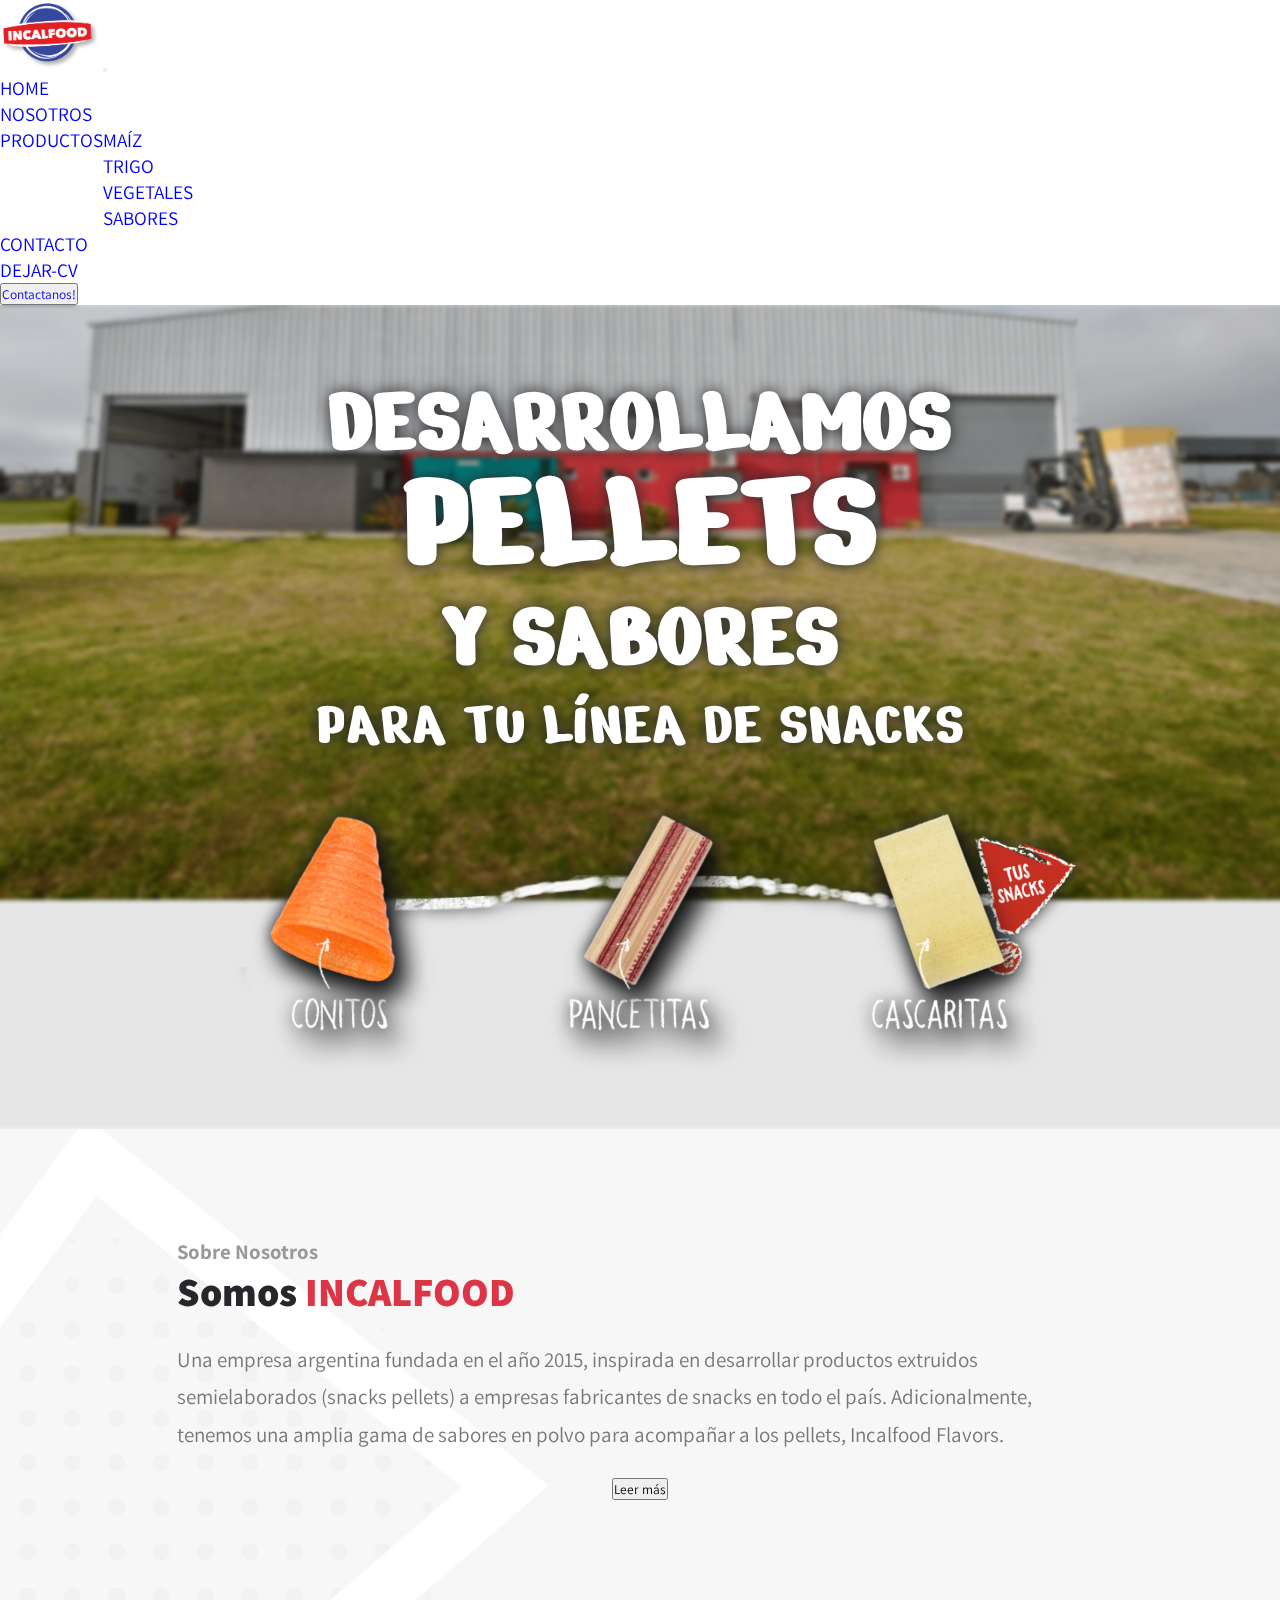
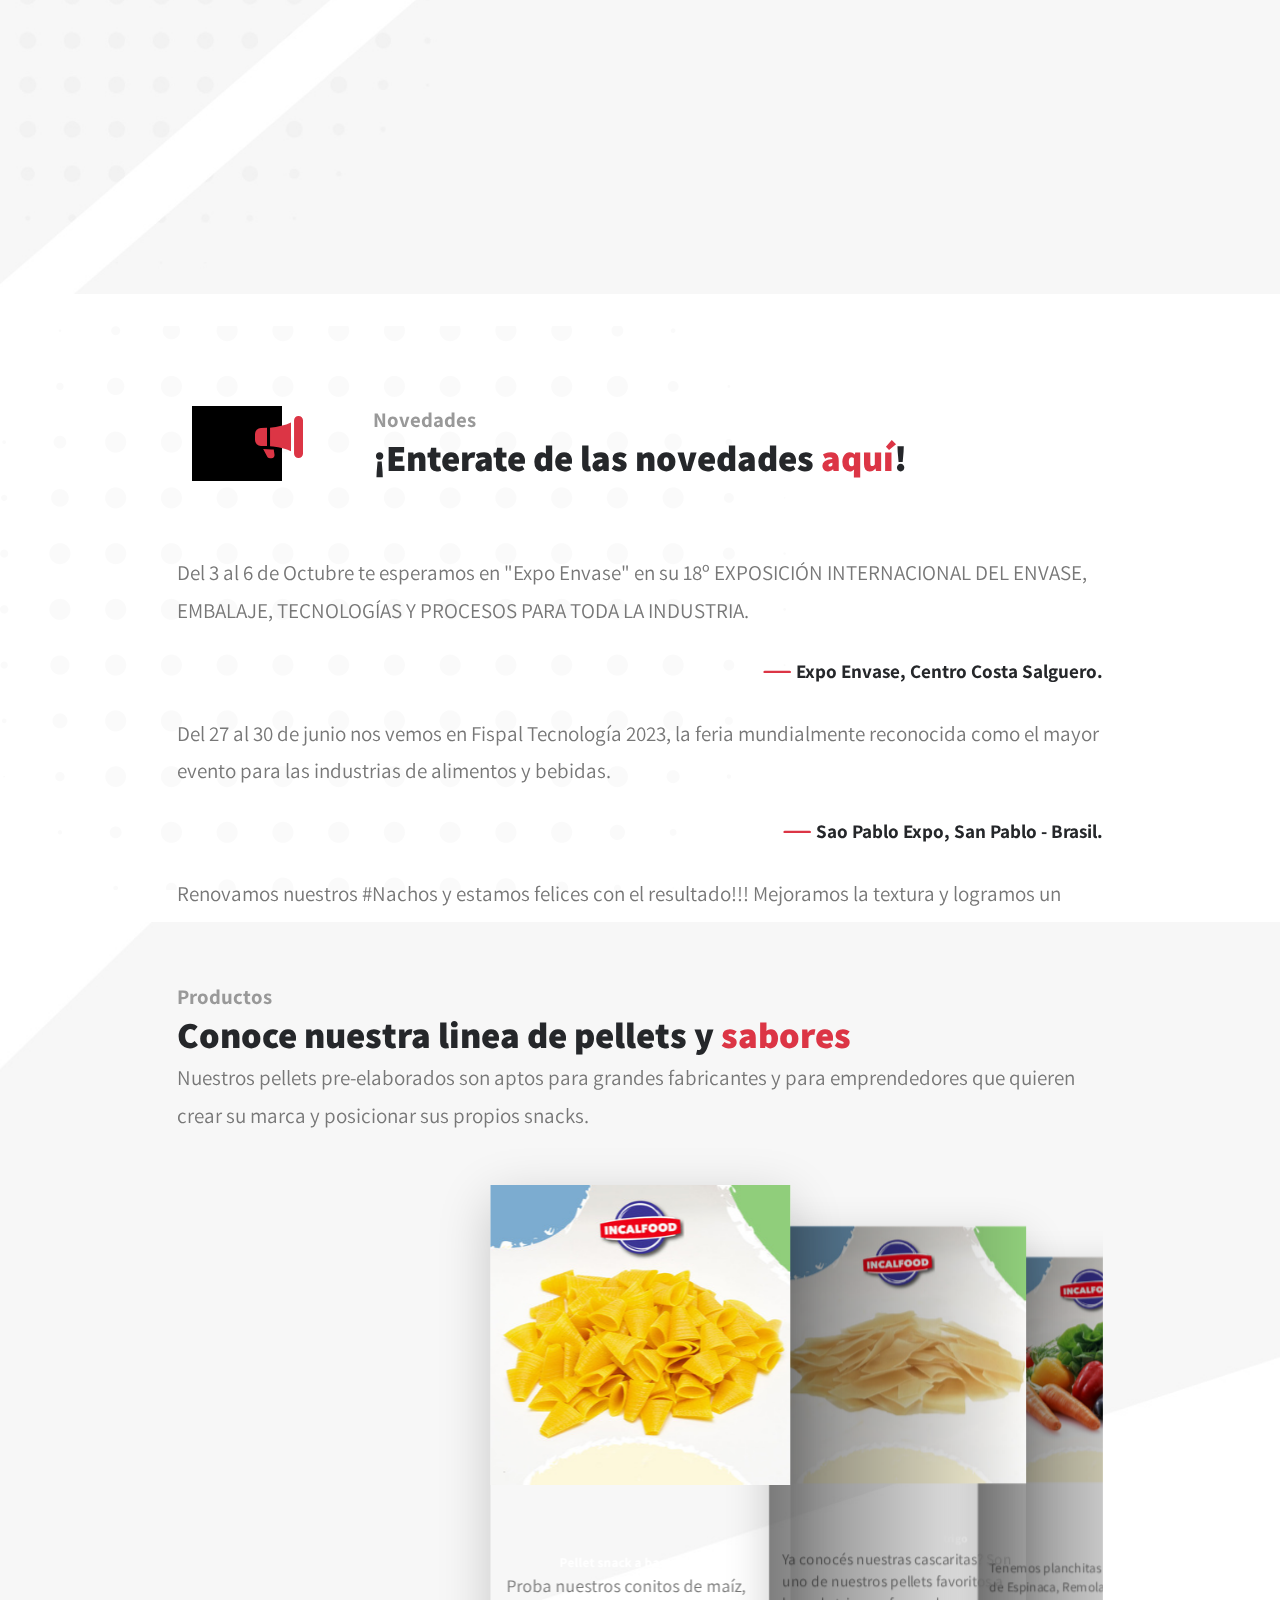
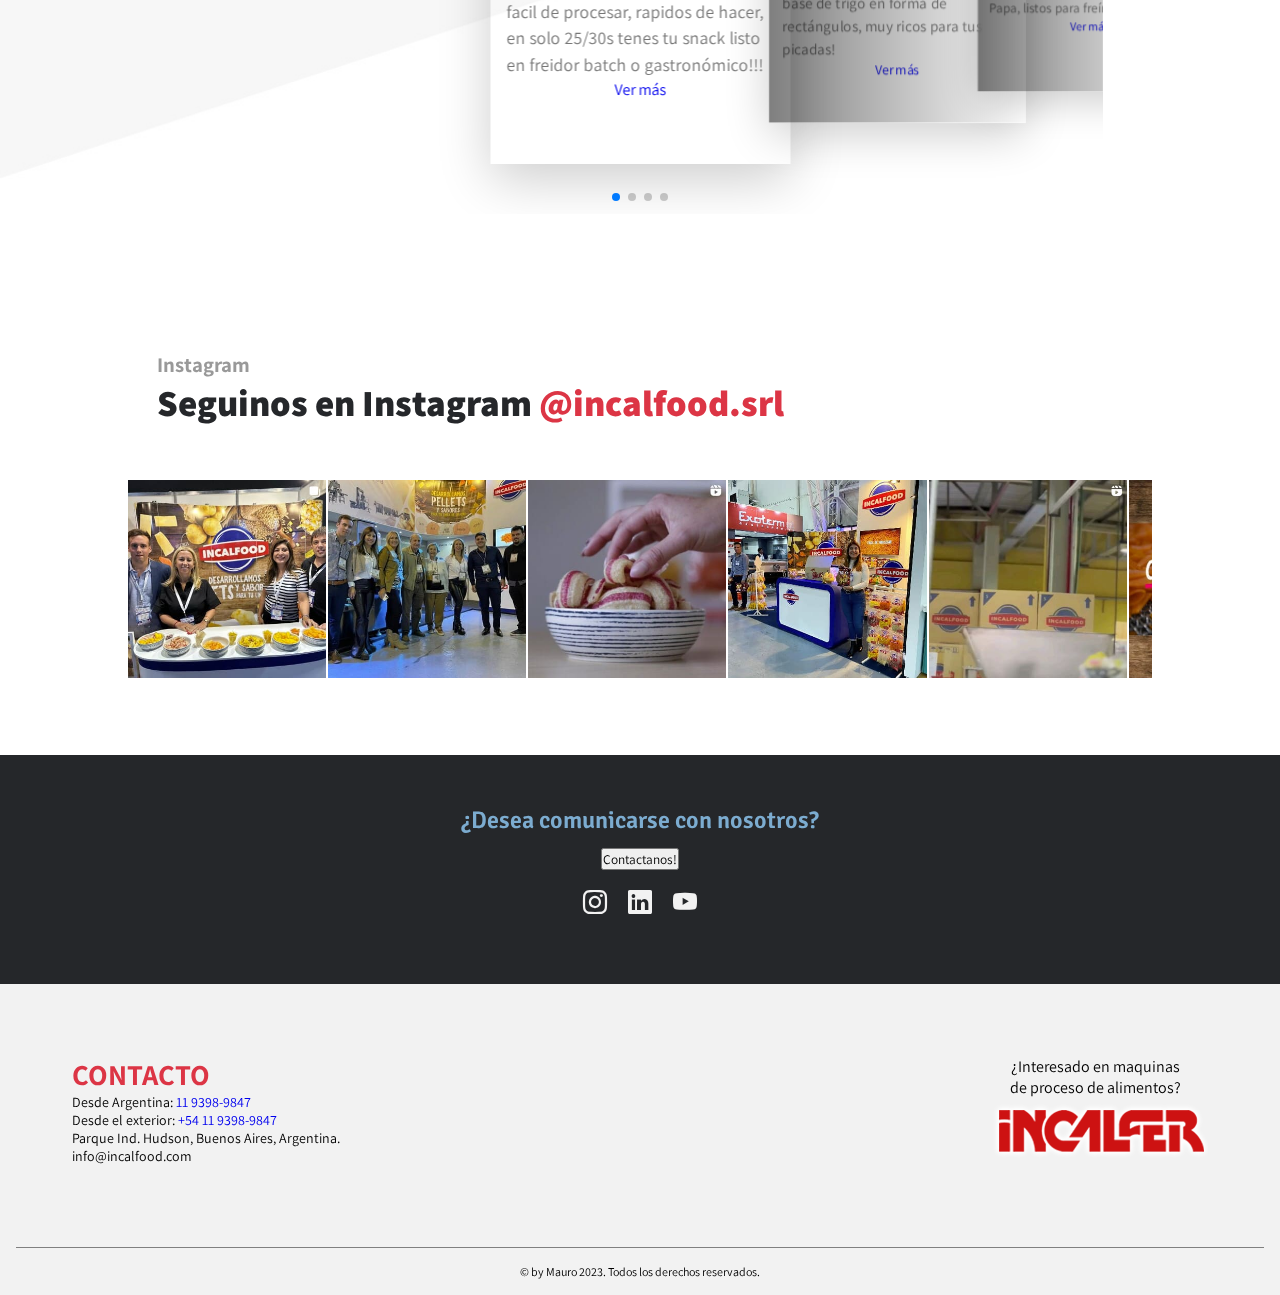
==== commit ee1b301b: "Commit final" ====
--- a/index.html
+++ b/index.html
@@ -14,6 +14,7 @@
     <link href="https://cdn.jsdelivr.net/npm/bootstrap@5.3.1/dist/css/bootstrap.min.css" rel="stylesheet"
         integrity="sha384-4bw+/aepP/YC94hEpVNVgiZdgIC5+VKNBQNGCHeKRQN+PtmoHDEXuppvnDJzQIu9" crossorigin="anonymous">
     <link rel="stylesheet" href="https://cdn.jsdelivr.net/npm/bootstrap-icons@1.10.5/font/bootstrap-icons.css">
+    <link href="https://unpkg.com/aos@2.3.1/dist/aos.css" rel="stylesheet">
     <link
     rel="stylesheet"
     href="https://cdn.jsdelivr.net/npm/swiper@10/swiper-bundle.min.css"
@@ -22,7 +23,7 @@
 </head>
 <body>
     <header>
-        <nav class="navbar navbar-expand-lg bg-body-tertiary">
+        <nav class="navbar navbar-expand-lg">
             <div class="container-fluid">
                 <a class="navbar-brand" href="../index.html">
                     <img src="./img/Incalfood-Logo-1.png" alt="logo" width="100">
@@ -48,14 +49,17 @@
                       <li><a class="dropdown-item" href="./pages/sabores-productos.html">Sabores</a></li>
                     </ul>
                   </li>                  
-                  <li class="nav-item">
+                  <li class="nav-item d-block d-lg-none">
                     <a class="nav-link" href="./pages/contacto.html">Contacto</a>
                   </li>
                   <li class="nav-item">
-                    <a class="nav-link" href="./pages/dejarCv.html">Dejar cv</a>
+                    <a class="nav-link" href="./pages/dejarCv.html">Dejar-Cv</a>
                   </li>
                 </ul>
               </div>
+              <form class="d-none d-lg-block ">
+                  <button class="btn btn-lg btn-danger m-2" type="button"><a class="nav-link" href="pages/contacto.html#sobreMi">Contactanos!</a></button>
+              </form>
             </div>
         </nav>
     </header>
@@ -75,16 +79,16 @@
                         <div class="title-arrow">
                             <div class="title-arrow--img">
                                 <picture class="title-arrow--img-cono">
-                                    <img class="arrow-maiz--o" src="./img/snacks-product/productos-item/maiz-snack/cono-rojo300x300.png" alt="">
-                                    <img class="arrow-maiz--f" src="./img/snacks-product/productos-item/maiz-snack/cono-rojo-f300x300.png" alt="">
+                                    <img class="arrow-maiz--front" src="./img/snacks-product/productos-item/maiz-snack/cono-rojo300x300.png" alt="">
+                                    <img class="arrow-maiz--back" src="./img/snacks-product/productos-item/maiz-snack/cono-rojo-f300x300.png" alt="">
                                 </picture>
                                 <picture class="title-arrow--img-cono">
-                                    <img class="arrow-maiz--o" src="./img/snacks-product/productos-item/trigo-snack/pancetita - 300x300.png" alt="">
-                                    <img class="arrow-maiz--f" src="./img/snacks-product/productos-item/trigo-snack/pancetita-f.png" alt="">                                 
+                                    <img class="arrow-maiz--front" src="./img/snacks-product/productos-item/trigo-snack/pancetita - 300x300.png" alt="">
+                                    <img class="arrow-maiz--back" src="./img/snacks-product/productos-item/trigo-snack/pancetita-f.png" alt="">                                 
                                 </picture>
                                 <picture class="title-arrow--img-cono">
-                                    <img class="arrow-maiz--o" src="./img/snacks-product/productos-item/trigo-snack/cascarita-300x300.png" alt="">
-                                    <img class="arrow-maiz--f" src="./img/snacks-product/productos-item/trigo-snack/cascarita-f.png" alt="">
+                                    <img class="arrow-maiz--front" src="./img/snacks-product/productos-item/trigo-snack/cascarita-300x300.png" alt="">
+                                    <img class="arrow-maiz--back" src="./img/snacks-product/productos-item/trigo-snack/cascarita-f.png" alt="">
                                 </picture>
                             </div>
                         </div>
@@ -108,9 +112,12 @@
                             <a href="./pages/nosotros.html"><button type="button" class="btn btn-outline-danger">Leer más</button></a>                      
                         </div>
                     </div>
-                    <div class="about-us__img">
-                        <img src="./img/Incalfood-Logo-1.png" alt="logo de la empresa">
-                        <h2>Calidad, inocuidad y autenticidad</h2>
+                    <div class="about-us__img" >
+                        <img src="./img/Incalfood-Logo-1.png" alt="logo de la empresa" data-aos="zoom-in" data-aos-easing="ease-in-back"
+                        data-aos-offset="100"
+                        data-aos-duration="500">
+                        <h2 data-aos="fade-up" data-aos-delay="600" data-aos-anchor-placement="top-bottom" >Calidad, inocuidad y autenticidad</h2>
+                        
                     </div>
                 </article>
             </section>
@@ -239,32 +246,32 @@
                 <div class="instagram-slider">
                     <div class="instagram-slider__track">
                         <div class="instagram-slider__track--slide">
-                            <img src="./img/miniaturas/grupo-personas.jpg" class="img-ig01" alt="ig01">
-                        </div>
-                        <div class="instagram-slider__track--slide">
-                            <img src="./img/miniaturas/ronda-gerentes.jpg" class="img-ig02" alt="ig02">
-                        </div>
-                        <div class="instagram-slider__track--slide">
-                            <img src="./img/miniaturas/plato-pancetitas.jpg" class="img-ig03" alt="ig03">
-                        </div>
-                        <div class="instagram-slider__track--slide">
-                            <img src="./img/miniaturas/expo-persona.jpg" class=" img-ig04" alt="ig04">
-                        </div>
-                        <div class="instagram-slider__track--slide">
-                            <img src="./img/miniaturas/cajas-produccion.jpg" class="img-ig05" alt="ig05">
-                        </div>
-                        <div class="instagram-slider__track--slide">
-                            <img src="./img/miniaturas/video-conitos.jpg" class="img-ig06" alt="ig06">
-                        </div>
-                        <div class="instagram-slider__track--slide">
-                            <img src="./img/miniaturas/nachos.jpg" class="img-ig07" alt="ig07">
+                            <img src="./img/miniaturas/grupo-personas.jpg" class="img-ig1" alt="ig01">
+                        </div>
+                        <div class="instagram-slider__track--slide">
+                            <img src="./img/miniaturas/ronda-gerentes.jpg" class="img-ig2" alt="ig02">
+                        </div>
+                        <div class="instagram-slider__track--slide">
+                            <img src="./img/miniaturas/plato-pancetitas.jpg" class="img-ig3" alt="ig03">
+                        </div>
+                        <div class="instagram-slider__track--slide">
+                            <img src="./img/miniaturas/expo-persona.jpg" class="img-ig4" alt="ig04">
+                        </div>
+                        <div class="instagram-slider__track--slide">
+                            <img src="./img/miniaturas/cajas-produccion.jpg" class="img-ig5" alt="ig05">
+                        </div>
+                        <div class="instagram-slider__track--slide">
+                            <img src="./img/miniaturas/video-conitos.jpg" class="img-ig6" alt="ig06">
+                        </div>
+                        <div class="instagram-slider__track--slide">
+                            <img src="./img/miniaturas/nachos.jpg" class="img-ig7" alt="ig07">
                         </div>
     
                         <div class="instagram-slider__track--slide">
-                            <img src="./img/miniaturas/grupo-personas.jpg" class="img-ig08" alt="ig01">
-                        </div>
-                        <div class="instagram-slider__track--slide">
-                            <img src="./img/miniaturas/ronda-gerentes.jpg" class="img-ig09" alt="ig02">
+                            <img src="./img/miniaturas/grupo-personas.jpg" class="img-ig8" alt="ig01">
+                        </div>
+                        <div class="instagram-slider__track--slide">
+                            <img src="./img/miniaturas/ronda-gerentes.jpg" class="img-ig9" alt="ig02">
                         </div>
                         <div class="instagram-slider__track--slide">
                             <img src="./img/miniaturas/plato-pancetitas.jpg" class="img-ig10" alt="ig03">
@@ -350,6 +357,10 @@
           },
         });
       </script>
+      <script src="https://unpkg.com/aos@2.3.1/dist/aos.js"></script>
+      <script>
+        AOS.init();
+      </script>
 </body>
 
 </html>--- a/css/styles.css
+++ b/css/styles.css
@@ -1,5 +1,4 @@
 @import url("https://fonts.googleapis.com/css2?family=Assistant:wght@600;700;800&family=Nerko+One&family=Raleway:wght@300;400;500&family=Signika:wght@300;400;500;600;700&display=swap");
-/* $fontRaleway: 'Raleway', sans-serif; */
 * {
   padding: 0;
   margin: 0;
@@ -98,7 +97,7 @@
 }
 
 .hero__banner, .hero__banner-lg {
-  background-image: url(../img/hero.jpg);
+  background-image: url(../../img/bg/bg_1.jpg);
   background-repeat: no-repeat;
   background-size: cover;
   background-position: center;
@@ -122,18 +121,17 @@
 }
 .hero__banner > h1, .hero__banner-lg > h1, .hero__banner span, .hero__banner-lg span {
   color: #fff;
-  font-family: "Nerko One";
-  text-transform: uppercase;
-  font-weight: 600;
+  font-family: "Assistant", sans-serif;
+  font-weight: 700;
   text-align: start;
-  font-size: 4.5rem;
+  font-size: 3.5rem;
 }
 .hero__banner > h1 > span, .hero__banner-lg > h1 > span, .hero__banner span > span, .hero__banner-lg span > span {
   margin: 1rem;
 }
 @media screen and (min-width: 992px) {
   .hero__banner > h1, .hero__banner-lg > h1, .hero__banner span, .hero__banner-lg span {
-    font-size: 6.5rem;
+    font-size: 4.5rem;
     color: #fff;
   }
 }
@@ -151,13 +149,13 @@
 @media screen and (min-width: 768px) {
   .hero__banner-lg > h1,
   .hero__banner-lg span {
-    font-size: 5.2rem;
+    font-size: 3.2rem;
   }
 }
 @media screen and (min-width: 992px) {
   .hero__banner-lg > h1,
   .hero__banner-lg span {
-    font-size: 6.5rem;
+    font-size: 4.5rem;
     padding: 4rem;
     width: 100%;
   }
@@ -176,8 +174,22 @@
 }
 
 .hero__main {
-  background-image: url(../img/hero.jpg);
+  background-image: url(../img/hero1.png);
+  background-position: top;
+  background-attachment: fixed;
+  position: relative;
   padding: 2.3rem;
+}
+.hero__main::before {
+  content: "";
+  background-color: rgba(0, 0, 0, 0);
+  width: 100%;
+  height: 100%;
+  position: absolute;
+  top: 0;
+  left: 0;
+  -webkit-backdrop-filter: blur(2px) brightness(0.9);
+          backdrop-filter: blur(2px) brightness(0.9);
 }
 .hero__main-title {
   /* display: flex;
@@ -292,16 +304,25 @@
     margin: 0 auto;
   }
 }
-.hero__main-title-img .title-arrow--img-cono .arrow-maiz--f {
+.hero__main-title-img .title-arrow--img-cono {
+  display: flex;
+}
+.hero__main-title-img .title-arrow--img-cono .arrow-maiz--back {
   display: none;
 }
-.hero__main-title-img .title-arrow--img-cono:hover .arrow-maiz--o {
+.hero__main-title-img .title-arrow--img-cono img {
+  animation: flip-in-diag-2-tl 2.5s cubic-bezier(0.25, 0.46, 0.45, 0.94);
+}
+.hero__main-title-img .title-arrow--img-cono:hover .arrow-maiz--back {
+  display: block;
+}
+.hero__main-title-img .title-arrow--img-cono:hover .arrow-maiz--front {
   display: none;
 }
-.hero__main-title-img .title-arrow--img-cono:hover .arrow-maiz--f {
-  display: block;
-  animation: flip-in-diag-2-tl 1.5s cubic-bezier(0.25, 0.46, 0.45, 0.94) both;
-}
+.hero__main-title-img .title-arrow--img > img {
+  width: 200px;
+}
+
 @keyframes flip-in-diag-2-tl {
   0% {
     transform: rotate3d(-1, 1, 0, 80deg);
@@ -312,10 +333,6 @@
     opacity: 1;
   }
 }
-.hero__main-title-img .title-arrow--img > img {
-  width: 200px;
-}
-
 .container-news,
 .news,
 .news-carousel {
@@ -331,8 +348,8 @@
   background-color: #fff;
   background-image: url(../img/bg/shape_bg.png);
   background-repeat: no-repeat;
-  background-size: cover;
-  background-position: center;
+  background-size: initial;
+  background-position: left;
   margin: 2rem 0;
 }
 @media screen and (min-width: 374px) {
@@ -349,11 +366,11 @@
   .container-news {
     flex-wrap: wrap;
     height: unset;
+    padding: 2rem;
   }
 }
 
 .news {
-  /* @include flex (column, center, center); */
   padding: 2rem;
   height: 100%;
 }
@@ -368,6 +385,7 @@
 @media screen and (min-width: 992px) {
   .news__icon {
     width: 80%;
+    margin-bottom: 3rem;
   }
 }
 .news__icon-cnt {
@@ -438,15 +456,11 @@
   }
 }
 .news-carousel {
-  /* @include flex (row, center, flex-start); */
   align-items: flex-start;
-  /* padding: 2rem;
-  height: 250px; */
 }
 @media screen and (min-width: 992px) {
   .news-carousel {
     max-width: 926px;
-    /* height: unset; */
   }
 }
 .news-carousel__body--text > p {
@@ -492,6 +506,11 @@
   background-size: cover;
   background-position: center;
   padding: 1.8rem;
+}
+@media screen and (min-width: 992px) {
+  .about-us__cnt {
+    padding: 3.8rem;
+  }
 }
 .about-us__cnt .about-us {
   display: flex;
@@ -578,6 +597,11 @@
   background-size: 100% 90%;
   background-position: center top;
 }
+@media screen and (min-width: 992px) {
+  .snacks {
+    padding: 2rem;
+  }
+}
 .snacks-cnt {
   display: flex;
   flex-direction: column;
@@ -636,6 +660,7 @@
     flex-wrap: wrap;
     align-content: space-around;
     width: 100%;
+    padding: 3rem;
   }
 }
 .instagram-text {
@@ -673,33 +698,168 @@
     transform: translateX(-1400px);
   }
 }
-.img-ig01 {
+.img-ig1 {
   transition: 0.5s;
 }
 
-.img-ig01:hover {
-  margin: -1rem;
-  filter: brightness(50%);
-}
-
-.img-ig02 {
+.img-ig1:hover {
+  filter: brightness(70%);
+  cursor: pointer;
+  width: 98%;
+}
+
+.img-ig2 {
   transition: 0.5s;
 }
 
-.img-ig02:hover {
-  margin: -1rem;
-  filter: brightness(40%);
-}
-
-.img-ig04 {
+.img-ig2:hover {
+  filter: brightness(70%);
+  cursor: pointer;
+  width: 98%;
+}
+
+.img-ig3 {
   transition: 0.5s;
 }
 
-.img-ig04:hover {
-  margin: -0.5rem;
-  filter: grayscale(50);
-}
-
+.img-ig3:hover {
+  filter: brightness(70%);
+  cursor: pointer;
+  width: 98%;
+}
+
+.img-ig4 {
+  transition: 0.5s;
+}
+
+.img-ig4:hover {
+  filter: brightness(70%);
+  cursor: pointer;
+  width: 98%;
+}
+
+.img-ig5 {
+  transition: 0.5s;
+}
+
+.img-ig5:hover {
+  filter: brightness(70%);
+  cursor: pointer;
+  width: 98%;
+}
+
+.img-ig6 {
+  transition: 0.5s;
+}
+
+.img-ig6:hover {
+  filter: brightness(70%);
+  cursor: pointer;
+  width: 98%;
+}
+
+.img-ig7 {
+  transition: 0.5s;
+}
+
+.img-ig7:hover {
+  filter: brightness(70%);
+  cursor: pointer;
+  width: 98%;
+}
+
+.img-ig8 {
+  transition: 0.5s;
+}
+
+.img-ig8:hover {
+  filter: brightness(70%);
+  cursor: pointer;
+  width: 98%;
+}
+
+.img-ig9 {
+  transition: 0.5s;
+}
+
+.img-ig9:hover {
+  filter: brightness(70%);
+  cursor: pointer;
+  width: 98%;
+}
+
+.img-ig10 {
+  transition: 0.5s;
+}
+
+.img-ig10:hover {
+  filter: brightness(70%);
+  cursor: pointer;
+  width: 98%;
+}
+
+.img-ig11 {
+  transition: 0.5s;
+}
+
+.img-ig11:hover {
+  filter: brightness(70%);
+  cursor: pointer;
+  width: 98%;
+}
+
+.img-ig12 {
+  transition: 0.5s;
+}
+
+.img-ig12:hover {
+  filter: brightness(70%);
+  cursor: pointer;
+  width: 98%;
+}
+
+.img-ig13 {
+  transition: 0.5s;
+}
+
+.img-ig13:hover {
+  filter: brightness(70%);
+  cursor: pointer;
+  width: 98%;
+}
+
+.img-ig14 {
+  transition: 0.5s;
+}
+
+.img-ig14:hover {
+  filter: brightness(70%);
+  cursor: pointer;
+  width: 98%;
+}
+
+/* .img-ig01{
+    transition: .5s;
+}
+.img-ig01:hover{
+    margin: -1rem;
+    filter:brightness(50%);
+}
+.img-ig02{
+    transition: .5s;
+}
+.img-ig02:hover{
+    margin: -1rem;
+    filter: brightness(40%);
+}
+.img-ig04{
+    transition: .5s;
+}
+.img-ig04:hover{
+    margin:-0.5rem;
+    filter: grayscale(50);
+
+} */
 .communicate {
   background-color: #25272a;
   padding: 3.125rem 0;
@@ -736,14 +896,13 @@
 .footer__top {
   background-color: #f2f2f2;
   display: flex;
+  justify-content: space-between;
   flex-direction: row;
-  padding-top: 1.875rem;
-  padding-bottom: 3.125rem;
+  padding: 3.5rem;
 }
 .footer__top--contact {
   font-size: 14px;
   padding: 1rem;
-  width: 50%;
 }
 .footer__top--contact > h2 {
   font-size: 1.8rem;
@@ -757,9 +916,8 @@
   padding: 0;
 }
 .footer__top--incalfer {
-  text-align: end;
+  text-align: center;
   padding: 1rem;
-  width: 50%;
 }
 
 .footer__bottom {
@@ -774,23 +932,19 @@
 }
 
 .company-cnt__content {
-  background-image: url(../img/bg/bg_4.jpg);
+  background-image: url(../img/bg/bg_2.jpg);
   background-position: center;
 }
 
-.company__content {
-  /* ----- GRID ------ */
-}
 .company__content-top {
   display: flex;
   flex-direction: column;
   justify-content: center;
   align-items: center;
   flex-wrap: wrap;
-  padding: 1.3rem;
+  padding: 2.3rem;
   width: 80%;
-  margin: 0 auto;
-  margin-bottom: 3rem;
+  margin: 2.5rem auto;
 }
 .company__content-top > h2 {
   font-family: "Signika", sans-serif;
@@ -799,6 +953,11 @@
   margin-bottom: 1.6rem;
   color: #25272a;
 }
+@media screen and (min-width: 992px) {
+  .company__content-top > h2 {
+    font-size: 3.7rem;
+  }
+}
 .company__content-top--text > p {
   font-size: 1rem;
   line-height: 2;
@@ -817,24 +976,15 @@
   width: 100%;
   display: flex;
   justify-content: center;
-  /* align-items: center; */
   position: relative;
   height: 10vh;
   margin-bottom: -3rem;
+  /* ----- GRID ------ */
 }
 .company__content-img > img {
   width: 100%;
   position: absolute;
   bottom: 50%;
-  /* width: 80%;
-  margin-top: -10%;
-  padding-top: .7rem;
-
-  @include tablet{
-      width: 50%;
-      margin: -7%;
-      padding: 1rem 0;
-  }*/
 }
 @media screen and (min-width: 768px) {
   .company__content-img > img {
@@ -852,45 +1002,6 @@
     margin: 0 auto;
     margin-bottom: -3rem;
   }
-}
-.company__content-bt {
-  /* --------- MEDIAQ DESKTOP ------ */
-  /* @include desktop{
-      &--filosofia,
-      &--calidad,
-      &--mision {
-          @include flex(column, space-evenly,center);
-          p, 
-          h2{
-              width: 60%;
-              margin: 0 auto;
-              line-height: unset;
-          }
-          h2{
-              text-align: center;
-          }
-      }
-      display: grid;
-      grid-template-columns: 1fr 1fr;
-      grid-template-rows: 1fr 1fr;
-      padding: 4rem 0;
-
-      .stand-feria{
-          grid-column: 2;
-          @include tablet{
-              display: flex;
-              justify-content: flex-start;
-          }
-      }
-      &--filosofia{
-          grid-column: 1;
-          grid-row: 2;
-      }
-      &--mision{
-          width: 100%;
-          height: 20vh;
-      }            
-  } */
 }
 .company__content-bt--mision, .company__content-bt--calidad, .company__content-bt--filosofia {
   padding: 1.8rem;
@@ -914,11 +1025,6 @@
 }
 .company__content-bt--img {
   margin: 0;
-  /* @include desktop{
-      display: flex;
-      justify-content: flex-end;
-
-  } */
 }
 .company__content-bt--img img {
   display: flex;
@@ -1027,13 +1133,15 @@
   align-items: center;
   flex-wrap: wrap;
 }
+@media screen and (min-width: 992px) {
+  .product-cnt {
+    margin: 5rem auto;
+  }
+}
 .product-cnt--body {
   max-width: 250px;
 }
 .product-cnt__box {
-  /* width: 100%;
-  max-width: 21.875rem;
-  max-height: 31.25rem; */
   max-width: 300px;
   margin: 2rem;
   border-radius: 18px;
@@ -1140,63 +1248,6 @@
   font-size: 1rem;
 }
 
-.fritura-cnt__body {
-  background-color: #dbdbdb;
-}
-@media screen and (min-width: 768px) {
-  .fritura-cnt__body {
-    flex-direction: row;
-  }
-}
-.fritura-cnt__body-box {
-  display: flex;
-  padding: 2rem;
-}
-@media screen and (min-width: 768px) {
-  .fritura-cnt__body-box {
-    width: 60%;
-    padding: 1rem;
-  }
-}
-.fritura-cnt__body-box--text {
-  text-align: center;
-}
-@media screen and (min-width: 992px) {
-  .fritura-cnt__body-box--text {
-    margin: 0 3rem;
-  }
-  .fritura-cnt__body-box--text > p {
-    text-align: center;
-  }
-}
-.fritura-cnt__body--img {
-  display: none;
-  align-items: flex-end;
-}
-@media screen and (min-width: 768px) {
-  .fritura-cnt__body--img {
-    display: block;
-  }
-}
-.fritura-cnt__body--img > img {
-  width: 100%;
-}
-@media screen and (min-width: 768px) {
-  .fritura-cnt__body--img > img {
-    width: 500px;
-  }
-}
-@media screen and (min-width: 992px) {
-  .fritura-cnt__body--img > img {
-    width: 100%;
-  }
-}
-@media screen and (min-width: 992px) {
-  .fritura-cnt__body--img {
-    width: 50%;
-  }
-}
-
 .productos__snack-item {
   margin: 0 3.5625rem;
   border-bottom: 1px solid #ddd;
@@ -1293,8 +1344,8 @@
 }
 .flavors-top__title--img .flavors-top__left--img {
   position: absolute;
-  width: 150px;
-  right: 0%;
+  width: 120px;
+  right: 6%;
   bottom: 20%;
   animation: rotate-in-center 0.6s cubic-bezier(0.25, 0.46, 0.45, 0.94) both;
 }
@@ -1341,11 +1392,17 @@
 .flavors-mid {
   width: 100%;
   filter: drop-shadow(10px 5px 10px #fdf8db) invert(20%);
+  padding: 2rem;
+}
+.flavors-mid--img {
+  display: flex;
+  justify-content: center;
 }
 
 .flavors-bt {
-  width: 100%;
+  width: 80%;
   padding: 1rem;
+  margin: 0 auto;
 }
 .flavors-bt__text {
   text-align: center;
@@ -1493,20 +1550,11 @@
   }
 }
 
-.sign {
-  /* background-image: radial-gradient(#fbf9f6,$gray);
-  padding: 3.125rem; */
-}
 .sign__text {
   display: flex;
   flex-direction: column;
   justify-content: center;
   align-items: center;
-  /* > p{
-      background-color: $green;
-      border-radius: 25% 10%;
-      padding: 2rem;
-  } */
 }
 .sign__text > h2 {
   color: #25272a;
